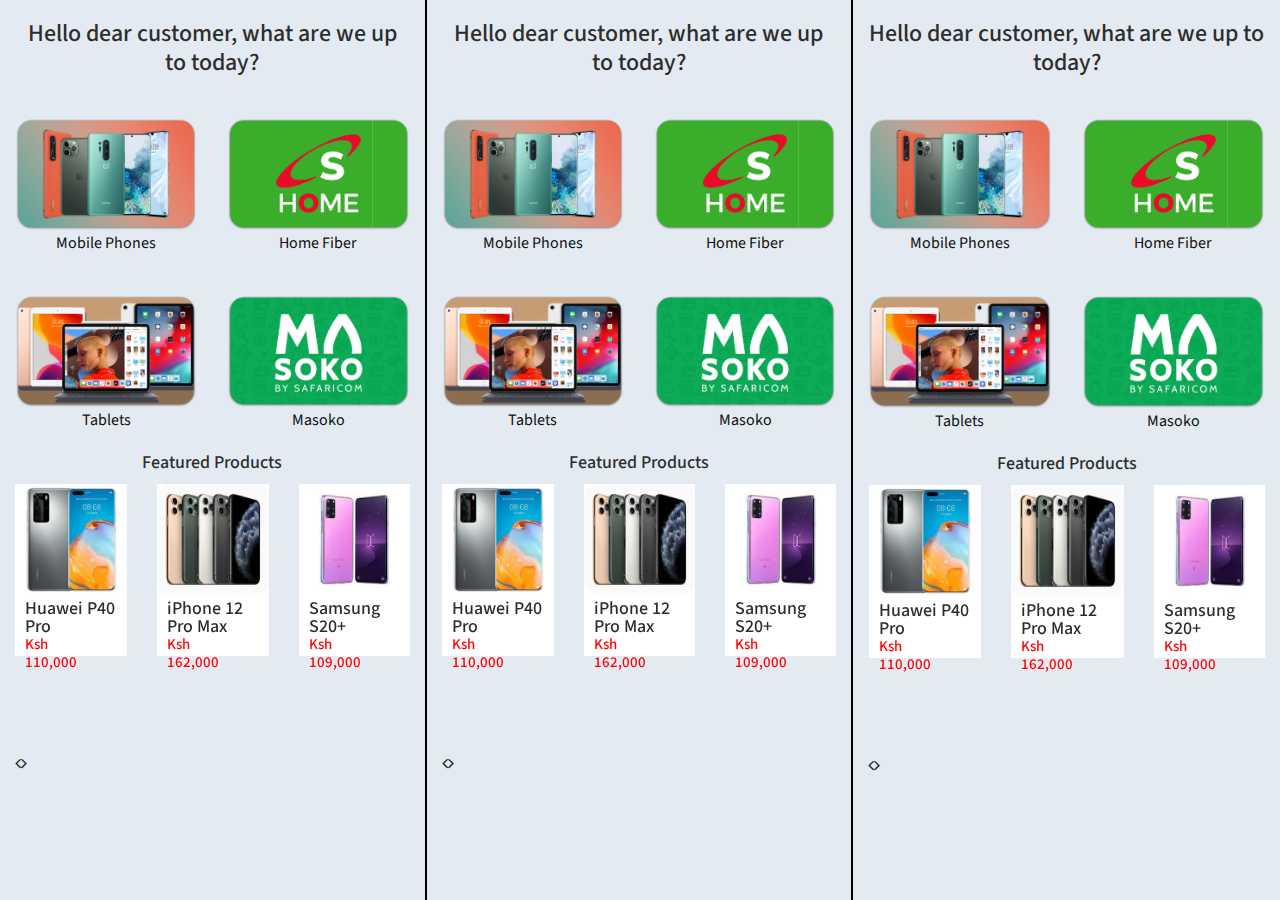
==== index.html @ 1a20cabf "first commit" ====
<!DOCTYPE html>
<!--[if lt IE 7]>		<html class="no-js lt-ie9 lt-ie8 lt-ie7" lang=""> <![endif]-->
<!--[if IE 7]>			<html class="no-js lt-ie9 lt-ie8" lang=""> <![endif]-->
<!--[if IE 8]>			<html class="no-js lt-ie9" lang=""> <![endif]-->
<!--[if gt IE 8]><!-->
<html class="no-js" lang="">
<!--<![endif]-->

<head>
    <meta charset="utf-8">
    <meta name="google" content="notranslate">
    <meta http-equiv="Content-Language" content="en">
    <meta http-equiv="X-UA-Compatible" content="IE=edge">
    <meta name="viewport" content="width=device-width, initial-scale=1">
    <title>Safaricom</title>
    <meta name="description" content="Safaricom_screens" />
    <meta name="keywords" content="" />
    <meta name="author" content="@mutisokelv" />

    <link rel="apple-touch-icon" sizes="120x120" href="assets/images/apple-touch-icon.png">
    <link rel="icon" type="image/png" sizes="32x32" href="assets/images/favicon-32x32.png">
    <link rel="icon" type="image/png" sizes="16x16" href="assets/images/favicon-16x16.png">
    <link rel="manifest" href="assets/images/site.webmanifest">
    <link rel="mask-icon" href="assets/images/safari-pinned-tab.svg" color="#5bbad5">
    <meta name="msapplication-TileColor" content="#da532c">
    <meta name="theme-color" content="#ffffff">


    <link rel="stylesheet" href="assets/css/master.css">
    <link rel="stylesheet" href="assets/css/responsive.css">
    <link rel="stylesheet" href="https://cdnjs.cloudflare.com/ajax/libs/OwlCarousel2/2.1.1/assets/owl.carousel.min.css">
    <link rel="stylesheet" href="assets/css/featured.css">

    <link rel="preconnect" href="https://fonts.gstatic.com">
    <link href="https://fonts.googleapis.com/css2?family=Source+Sans+Pro&display=swap" rel="stylesheet">

    <script src="https://ajax.googleapis.com/ajax/libs/jquery/3.5.1/jquery.min.js"></script>


    <script>
        $(document).ready(function() {
            $("#mobileh").click(function() {
                $("#1").hide();
                $("#2").show();
                // $("#3").show();

            });
            $("#masokoh").click(function() {
                $("#1").hide();
                $("#6").show();
                // $("#3").show();

            });
            $("#iphoneh").click(function() {
                $("#1").hide();
                $("#4").show();
                // $("#3").show();

            });
            $("#iphoneh2").click(function() {
                $("#1").hide();
                $("#4").show();
                // $("#3").show();

            });
            $("#samsungh").click(function() {
                $("#1").hide();
                $("#3").show();
                // $("#3").show();

            });
            $("#huaweih").click(function() {
                $("#1").hide();
                $("#5").show();
                // $("#3").show();

            });
            $("#huaweih2").click(function() {
                $("#1").hide();
                $("#5").show();
                // $("#3").show();

            });
            $("#back1").click(function() {
                $("#1").show();
                $("#2").hide();
                // $("#3").hide();
            });
            $("#back100").click(function() {
                $("#1").show();
                $("#6").hide();
                // $("#3").hide();
            });
            $("#back11").click(function() {
                $("#1").show();
                $("#2").hide();
                // $("#3").hide();
            });
            $("#back2").click(function() {
                $("#2").show();
                $("#3").hide();
                $("#1").hide();
            });
            $("#back3").click(function() {
                $("#2").show();
                $("#3").hide();
                $("#1").hide();
            });
            $("#back4").click(function() {
                $("#2").show();
                $("#3").hide();
                $("#1").hide();
            });
            $("#back22").click(function() {
                $("#2").show();
                $("#3").hide();
                $("#1").hide();
            });

            $("#samsung2").click(function() {
                $("#3").show();
                $("#2").hide();
                $("#1").hide();
                // $("#3").hide();
            });
            $("#iphone2").click(function() {
                $("#4").show();
                $("#2").hide();
                $("#1").hide();
                // $("#3").hide();
            });
            $("#huawei2").click(function() {
                $("#5").show();
                $("#2").hide();
                $("#1").hide();
                // $("#3").hide();
            });
        });
    </script>

    <script>
        $(document).ready(function() {
            $("#mobileh2").click(function() {
                $("#12").hide();
                $("#22").show();
                // $("#3").show();

            });
            $("#masokoh2").click(function() {
                $("#12").hide();
                $("#62").show();
                // $("#3").show();

            });
            $("#iphoneh2").click(function() {
                $("#12").hide();
                $("#42").show();
                // $("#3").show();

            });
            $("#iphoneh22").click(function() {
                $("#12").hide();
                $("#42").show();
                // $("#3").show();

            });
            $("#samsungh2").click(function() {
                $("#12").hide();
                $("#32").show();
                // $("#3").show();

            });
            $("#huaweih2").click(function() {
                $("#12").hide();
                $("#52").show();
                // $("#3").show();

            });
            $("#huaweih22").click(function() {
                $("#12").hide();
                $("#52").show();
                // $("#3").show();

            });
            $("#back12").click(function() {
                $("#12").show();
                $("#22").hide();
                // $("#3").hide();
            });
            $("#back1002").click(function() {
                $("#12").show();
                $("#62").hide();
                // $("#3").hide();
            });
            $("#back112").click(function() {
                $("#12").show();
                $("#22").hide();
                // $("#3").hide();
            });
            $("#back22").click(function() {
                $("#22").show();
                $("#32").hide();
                $("#12").hide();
            });
            $("#back32").click(function() {
                $("#22").show();
                $("#32").hide();
                $("#12").hide();
            });
            $("#back42").click(function() {
                $("#22").show();
                $("#32").hide();
                $("#12").hide();
            });
            $("#back222").click(function() {
                $("#22").show();
                $("#32").hide();
                $("#12").hide();
            });

            $("#samsung22").click(function() {
                $("#32").show();
                $("#22").hide();
                $("#12").hide();
                // $("#3").hide();
            });
            $("#iphone22").click(function() {
                $("#42").show();
                $("#22").hide();
                $("#12").hide();
                // $("#3").hide();
            });
            $("#huawei22").click(function() {
                $("#52").show();
                $("#22").hide();
                $("#12").hide();
                // $("#3").hide();
            });
        });
    </script>

    <script>
        $(document).ready(function() {
            $("#mobileh3").click(function() {
                $("#13").hide();
                $("#23").show();
                // $("#3").show();

            });
            $("#masokoh3").click(function() {
                $("#13").hide();
                $("#63").show();
                // $("#3").show();

            });
            $("#iphoneh3").click(function() {
                $("#13").hide();
                $("#43").show();
                // $("#3").show();

            });
            $("#iphoneh23").click(function() {
                $("#13").hide();
                $("#43").show();
                // $("#3").show();

            });
            $("#samsungh3").click(function() {
                $("#13").hide();
                $("#33").show();
                // $("#3").show();

            });
            $("#huaweih3").click(function() {
                $("#13").hide();
                $("#53").show();
                // $("#3").show();

            });
            $("#huaweih23").click(function() {
                $("#13").hide();
                $("#53").show();
                // $("#3").show();

            });
            $("#back13").click(function() {
                $("#13").show();
                $("#23").hide();
                // $("#3").hide();
            });
            $("#back1003").click(function() {
                $("#13").show();
                $("#63").hide();
                // $("#3").hide();
            });
            $("#back113").click(function() {
                $("#13").show();
                $("#23").hide();
                // $("#3").hide();
            });
            $("#back23").click(function() {
                $("#23").show();
                $("#33").hide();
                $("#13").hide();
            });
            $("#back33").click(function() {
                $("#23").show();
                $("#33").hide();
                $("#13").hide();
            });
            $("#back43").click(function() {
                $("#23").show();
                $("#33").hide();
                $("#13").hide();
            });
            $("#back223").click(function() {
                $("#23").show();
                $("#33").hide();
                $("#13").hide();
            });

            $("#samsung23").click(function() {
                $("#33").show();
                $("#23").hide();
                $("#13").hide();
                // $("#3").hide();
            });
            $("#iphone23").click(function() {
                $("#43").show();
                $("#23").hide();
                $("#13").hide();
                // $("#3").hide();
            });
            $("#huawei23").click(function() {
                $("#53").show();
                $("#23").hide();
                $("#13").hide();
                // $("#3").hide();
            });
        });
    </script>
</head>

<body>
    <!--[if lt IE 8]>
	<p class="browserupgrade">You are using an <strong>outdated</strong> browser. Please <a href="http://browsehappy.com/">upgrade your browser</a> to improve your eiterience.</p>
<![endif]-->







    <!------ Who We Are Start ------>
    <section class="first-ico-box" style="height: 100vh!important; background-color: #E3EAF1; overflow-y: hidden; ">
        <div class="container" style=" width: 100%!important;">
            <div class="row">
                <div class="col-lg-4 col-md-4" style="border-right: black 2px solid; height: 100vh;">
                    <div class="page1" id="1">
                        <h3 class="text-center" style="padding-top: 10px;">Hello dear customer, what are we up to today?</h3>
                        <div class="row">
                            <div class="col-lg-6 col-md-6">
                                <button id="mobileh">
                                    <div class="mt-30" id="mobile">
                                        <img src="assets/images/123.png" alt="">
                                        <p class="text-center">Mobile Phones
                                        </p>
                                    </div>
                                </button>
                            </div>
                            <div class="col-lg-6 col-md-6">
                                <div class="mt-30">
                                    <img src="assets/images/124.png" alt="">
                                    <p class="text-center">Home Fiber
                                    </p>
                                </div>
                            </div>
                        </div>
                        <div class="row">
                            <div class="col-lg-6 col-md-6">
                                <div class="mt-30" id="">
                                    <img src="assets/images/125.png" alt="">
                                    <p class="text-center">Tablets
                                    </p>
                                </div>
                            </div>
                            <div class="col-lg-6 col-md-6">
                                <button id="masokoh">
                                    <div class="mt-30" >
                                    <img src="assets/images/126.png" alt="">
                                    <p class="text-center">Masoko
                                    </p>
                                </div>
                                </button>
                            </div>
                        </div>
                        <h4 class="text-center">Featured Products</h4>
                        <!-- TESTIMONIALS -->
                        <div class="testimonials">
                            <div id="customers-testimonials" class="owl-carousel">

                                <!--TESTIMONIAL 1 -->
                                <button class="item" id="iphoneh">
                                    <div class="shadow-effect">
                                        <img class="img-responsive" src="assets/images/127.png" alt="">
                                        <div class="item-details">
                                            <h5>iPhone 12 Pro Max <span style="font-size: smaller;">Ksh 162,000</span></h5>

                                        </div>
                                    </div>
                                </button>
                                <!--END OF TESTIMONIAL 1 -->
                                <!--TESTIMONIAL 2 -->
                                <button class="item" id="samsungh">
                                    <div class="shadow-effect">
                                        <img class="img-responsive" src="assets/images/128.png" alt="">
                                        <div class="item-details">
                                            <h5>Samsung S20+ <span style="font-size: smaller;">Ksh 109,000</span></h5>

                                        </div>
                                    </div>
                                </button>
                                <!--END OF TESTIMONIAL 2 -->
                                <!--TESTIMONIAL 3 -->
                                <button class="item" id="huaweih">
                                    <div class="shadow-effect">
                                        <img class="img-responsive" src="assets/images/129.png" alt="">
                                        <div class="item-details">
                                            <h5>Huawei P40 Pro <span style="font-size: smaller;"> Ksh 110,000</span></h5>

                                        </div>
                                    </div>
                                </button>
                                <!--END OF TESTIMONIAL 3 -->
                                <!--TESTIMONIAL 4 -->
                                <button class="item" id="iphoneh2">
                                    <div class="shadow-effect">
                                        <img class="img-responsive" src="assets/images/127.png" alt="">
                                        <div class="item-details">
                                            <h5>iPhone 12 Pro Max <span style="font-size: smaller;">Ksh 162,000</span></h5>

                                        </div>
                                    </div>
                                </button>
                                <!--END OF TESTIMONIAL 4 -->
                                <!--TESTIMONIAL 5 -->
                                <button class="item" id="huaweih2">
                                    <div class="shadow-effect">
                                        <img class="img-responsive" src="assets/images/129.png" alt="">
                                        <div class="item-details">
                                            <h5>Huawei P40 Pro <span style="font-size: smaller;"> Ksh 110,000</span></h5>

                                        </div>
                                    </div>
                                </button>
                                <!--END OF TESTIMONIAL 5 -->
                            </div>
                        </div>
                    </div>
                    <div class="page2" id="2" style="display: none;">
                        <p class="text-center mt-30 " id="back1">
                            <a class="btn btn-white btn-circle ">Back</a>
                        </p>
                        <h3 class="text-center" style="padding-top: 10px;">Featured Phones</h3>
                        <div class="row">
                            <div class="col-lg-6 col-md-6">
                                <button class="item" id="samsung2">
                                    <div class="shadow-effect">
                                        <img class="img-responsive" src="assets/images/128.png" alt="">
                                        <div class="item-details">
                                            <h5>Samsung S20+ <br> <span style="font-size: smaller; color: #39B54A;">Ksh 109,000</span></h5>

                                        </div>
                                    </div>
                                </button>
                            </div>
                            <div class="col-lg-6 col-md-6">
                                <button class="item" id="iphone2">
                                    <div class="shadow-effect">
                                        <img class="img-responsive" src="assets/images/127.png" alt="">
                                        <div class="item-details">
                                            <h5>iPhone 12 Pro Max <br> <span style="font-size: smaller; color: #39B54A;">Ksh 162,000</span></h5>

                                        </div>
                                    </div>
                                </button>
                            </div>
                        </div>
                        <div class="row">
                            <br>
                            <div class="col-lg-6 col-md-6">
                                <button class="item" id="huawei2">
                                    <div class="shadow-effect">
                                        <img class="img-responsive" src="assets/images/129.png" alt="">
                                        <div class="item-details">
                                            <h5>Huawei P40 Pro <br> <span style="font-size: smaller; color: #39B54A;"> Ksh 110,000</span></h5>
                                        </div>
                                    </div>
                                </button>
                            </div>
                        </div>

                        <p class="text-center mt-30 " id="back11">
                            <a class="btn btn-white btn-circle ">Back</a>
                        </p>

                    </div>
                    <div class="page3" id="3" style="display: none;">
                        <p class="text-center mt-30 " id="back2">
                            <a class="btn btn-white btn-circle ">Back</a>
                        </p>
                        <iframe src="https://www.masoko.com/samsung-galaxy-note-20-ultra-6-9-8gbram-256g-rom" width="100%" height="1000"></iframe>


                        <p class="text-center mt-30 " id="back22">
                            <a class="btn btn-white btn-circle ">Back</a>
                        </p>

                    </div>
                    <div class="page4" id="4" style="display: none;">
                        <p class="text-center mt-30 " id="back3">
                            <a class="btn btn-white btn-circle ">Back</a>
                        </p>
                        <iframe src="https://www.masoko.com/iphone-11-pro-max-64gb-ram-4gb-rom-gold" width="100%" height="1000"></iframe>


                        <p class="text-center mt-30 " id="back22">
                            <a class="btn btn-white btn-circle ">Back</a>
                        </p>

                    </div>
                    <div class="page5" id="5" style="display: none;">
                        <p class="text-center mt-30 " id="back4">
                            <a class="btn btn-white btn-circle ">Back</a>
                        </p>
                        <iframe src="https://www.masoko.com/huawei-y9s" width="100%" height="1000"></iframe>


                        <p class="text-center mt-30 " id="back22">
                            <a class="btn btn-white btn-circle ">Back</a>
                        </p>

                    </div>
                    <div class="page6" id="6" style="display: none;">
                        <p class="text-center mt-30 " id="back100">
                            <a class="btn btn-white btn-circle ">Back</a>
                        </p>
                        <iframe src="https://www.masoko.com/" width="100%" height="1000"></iframe>


                        <p class="text-center mt-30 " id="back22">
                            <a class="btn btn-white btn-circle ">Back</a>
                        </p>

                    </div>
                </div>


                <div class="col-lg-4 col-md-4" style="border-right: black 2px solid; height: 100vh;">
                    <div class="page1" id="12">
                        <h3 class="text-center" style="padding-top: 10px;">Hello dear customer, what are we up to today?</h3>
                        <div class="row">
                            <div class="col-lg-6 col-md-6">
                                <button id="mobileh2">
                                    <div class="mt-30" id="mobile">
                                        <img src="assets/images/123.png" alt="">
                                        <p class="text-center">Mobile Phones
                                        </p>
                                    </div>
                                </button>

                            </div>
                            <div class="col-lg-6 col-md-6">
                                <div class="mt-30">
                                    <img src="assets/images/124.png" alt="">
                                    <p class="text-center">Home Fiber
                                    </p>
                                </div>
                            </div>
                        </div>
                        <div class="row">
                            <div class="col-lg-6 col-md-6">
                                <div class="mt-30" id="">
                                    <img src="assets/images/125.png" alt="">
                                    <p class="text-center">Tablets
                                    </p>
                                </div>
                            </div>
                            <div class="col-lg-6 col-md-6">
                                <button id="masokoh2">
                                    <div class="mt-30" >
                                    <img src="assets/images/126.png" alt="">
                                    <p class="text-center">Masoko
                                    </p>
                                </div>
                                </button>
                            </div>
                        </div>
                        <h4 class="text-center">Featured Products</h4>
                        <div class="testimonials">
                            <!-- <span>hi</span> -->

                            <div id="customers-testimonials1" class=" owl-carousel">
                                <!-- <span>hi</span> -->
                                <button class="item" id="iphoneh22">
                                    <div class="shadow-effect">
                                        <img class="img-responsive" src="assets/images/127.png" alt="">
                                        <div class="item-details">
                                            <h5>iPhone 12 Pro Max <span style="font-size: smaller;">Ksh 162,000</span></h5>

                                        </div>
                                    </div>
                                </button>
                                <!--END OF TESTIMONIAL 1 -->
                                <!--TESTIMONIAL 2 -->
                                <button class="item" id="samsungh22">
                                    <div class="shadow-effect">
                                        <img class="img-responsive" src="assets/images/128.png" alt="">
                                        <div class="item-details">
                                            <h5>Samsung S20+ <span style="font-size: smaller;">Ksh 109,000</span></h5>

                                        </div>
                                    </div>
                                </button>
                                <!--END OF TESTIMONIAL 2 -->
                                <!--TESTIMONIAL 3 -->
                                <button class="item" id="huaweih22">
                                    <div class="shadow-effect">
                                        <img class="img-responsive" src="assets/images/129.png" alt="">
                                        <div class="item-details">
                                            <h5>Huawei P40 Pro <span style="font-size: smaller;"> Ksh 110,000</span></h5>

                                        </div>
                                    </div>
                                </button>
                                <!--END OF TESTIMONIAL 3 -->
                                <!--TESTIMONIAL 4 -->
                                <button class="item" id="iphoneh22">
                                    <div class="shadow-effect">
                                        <img class="img-responsive" src="assets/images/127.png" alt="">
                                        <div class="item-details">
                                            <h5>iPhone 12 Pro Max <span style="font-size: smaller;">Ksh 162,000</span></h5>

                                        </div>
                                    </div>
                                </button>
                                <!--END OF TESTIMONIAL 4 -->
                                <!--TESTIMONIAL 5 -->
                                <button class="item" id="huaweih22">
                                    <div class="shadow-effect">
                                        <img class="img-responsive" src="assets/images/129.png" alt="">
                                        <div class="item-details">
                                            <h5>Huawei P40 Pro <span style="font-size: smaller;"> Ksh 110,000</span></h5>

                                        </div>
                                    </div>
                                </button>
                                <!--END OF TESTIMONIAL 5 -->
                            </div>
                        </div>
                    </div>
                    <div class="page2" id="22" style="display: none;">
                        <p class="text-center mt-30 " id="back12">
                            <a class="btn btn-white btn-circle ">Back</a>
                        </p>
                        <h3 class="text-center" style="padding-top: 10px;">Featured Phones</h3>
                        <div class="row">
                            <div class="col-lg-6 col-md-6">
                                <button class="item" id="samsung22">
                                    <div class="shadow-effect">
                                        <img class="img-responsive" src="assets/images/128.png" alt="">
                                        <div class="item-details">
                                            <h5>Samsung S20+ <br> <span style="font-size: smaller; color: #39B54A;">Ksh 109,000</span></h5>

                                        </div>
                                    </div>
                                </button>
                            </div>
                            <div class="col-lg-6 col-md-6">
                                <button class="item" id="iphone22">
                                    <div class="shadow-effect">
                                        <img class="img-responsive" src="assets/images/127.png" alt="">
                                        <div class="item-details">
                                            <h5>iPhone 12 Pro Max <br> <span style="font-size: smaller; color: #39B54A;">Ksh 162,000</span></h5>

                                        </div>
                                    </div>
                                </button>
                            </div>
                        </div>
                        <div class="row">
                            <br>
                            <div class="col-lg-6 col-md-6">
                                <button class="item" id="huawei22">
                                    <div class="shadow-effect">
                                        <img class="img-responsive" src="assets/images/129.png" alt="">
                                        <div class="item-details">
                                            <h5>Huawei P40 Pro <br> <span style="font-size: smaller; color: #39B54A;"> Ksh 110,000</span></h5>
                                        </div>
                                    </div>
                                </button>
                            </div>
                        </div>

                        <p class="text-center mt-30 " id="back112">
                            <a class="btn btn-white btn-circle ">Back</a>
                        </p>

                    </div>
                    <div class="page3" id="32" style="display: none;">
                        <p class="text-center mt-30 " id="back22">
                            <a class="btn btn-white btn-circle ">Back</a>
                        </p>
                        <iframe src="https://www.masoko.com/samsung-galaxy-note-20-ultra-6-9-8gbram-256g-rom" width="100%" height="1000"></iframe>


                        <p class="text-center mt-30 " id="back222">
                            <a class="btn btn-white btn-circle ">Back</a>
                        </p>

                    </div>
                    <div class="page4" id="42" style="display: none;">
                        <p class="text-center mt-30 " id="back32">
                            <a class="btn btn-white btn-circle ">Back</a>
                        </p>
                        <iframe src="https://www.masoko.com/iphone-11-pro-max-64gb-ram-4gb-rom-gold" width="100%" height="1000"></iframe>


                        <p class="text-center mt-30 " id="back222">
                            <a class="btn btn-white btn-circle ">Back</a>
                        </p>

                    </div>
                    <div class="page5" id="52" style="display: none;">
                        <p class="text-center mt-30 " id="back42">
                            <a class="btn btn-white btn-circle ">Back</a>
                        </p>
                        <iframe src="https://www.masoko.com/huawei-y9s" width="100%" height="1000"></iframe>


                        <p class="text-center mt-30 " id="back222">
                            <a class="btn btn-white btn-circle ">Back</a>
                        </p>

                    </div>
                    <div class="page6" id="62" style="display: none;">
                        <p class="text-center mt-30 " id="back1002">
                            <a class="btn btn-white btn-circle ">Back</a>
                        </p>
                        <iframe src="https://www.masoko.com/" width="100%" height="1000"></iframe>


                        <p class="text-center mt-30 " id="back222">
                            <a class="btn btn-white btn-circle ">Back</a>
                        </p>

                    </div>
                </div>
                <div class="col-lg-4 col-md-4" style=" height: 100vh;">
                    <div class="page1" id="13">
                        <h3 class="text-center" style="padding-top: 10px;">Hello dear customer, what are we up to today?</h3>
                        <div class="row">
                            <div class="col-lg-6 col-md-6">
                                <button id="mobileh3">
                                    <div class="mt-30" id="mobile">
                                        <img src="assets/images/123.png" alt="">
                                        <p class="text-center">Mobile Phones
                                        </p>
                                    </div>
                                </button>

                            </div>
                            <div class="col-lg-6 col-md-6">
                                <div class="mt-30">
                                    <img src="assets/images/124.png" alt="">
                                    <p class="text-center">Home Fiber
                                    </p>
                                </div>
                            </div>
                        </div>
                        <div class="row">
                            <div class="col-lg-6 col-md-6">
                                <div class="mt-30" id="">
                                    <img src="assets/images/125.png" alt="">
                                    <p class="text-center">Tablets
                                    </p>
                                </div>
                            </div>
                            <div class="col-lg-6 col-md-6">
                                <button id="masokoh3">
                                    <div class="mt-30" >
                                    <img src="assets/images/126.png" alt="">
                                    <p class="text-center">Masoko
                                    </p>
                                </div>
                                </button>
                            </div>
                        </div>
                        <h4 class="text-center">Featured Products</h4>
                        <!-- TESTIMONIALS -->
                        <div class="testimonials">
                            <div id="customers-testimonials2" class="owl-carousel">

                                <!--TESTIMONIAL 1 -->
                                <button class="item" id="iphoneh3">
                                    <div class="shadow-effect">
                                        <img class="img-responsive" src="assets/images/127.png" alt="">
                                        <div class="item-details">
                                            <h5>iPhone 12 Pro Max <span style="font-size: smaller;">Ksh 162,000</span></h5>

                                        </div>
                                    </div>
                                </button>
                                <!--END OF TESTIMONIAL 1 -->
                                <!--TESTIMONIAL 2 -->
                                <button class="item" id="samsungh3">
                                    <div class="shadow-effect">
                                        <img class="img-responsive" src="assets/images/128.png" alt="">
                                        <div class="item-details">
                                            <h5>Samsung S20+ <span style="font-size: smaller;">Ksh 109,000</span></h5>

                                        </div>
                                    </div>
                                </button>
                                <!--END OF TESTIMONIAL 2 -->
                                <!--TESTIMONIAL 3 -->
                                <button class="item" id="huaweih3">
                                    <div class="shadow-effect">
                                        <img class="img-responsive" src="assets/images/129.png" alt="">
                                        <div class="item-details">
                                            <h5>Huawei P40 Pro <span style="font-size: smaller;"> Ksh 110,000</span></h5>

                                        </div>
                                    </div>
                                </button>
                                <!--END OF TESTIMONIAL 3 -->
                                <!--TESTIMONIAL 4 -->
                                <button class="item" id="iphoneh23">
                                    <div class="shadow-effect">
                                        <img class="img-responsive" src="assets/images/127.png" alt="">
                                        <div class="item-details">
                                            <h5>iPhone 12 Pro Max <span style="font-size: smaller;">Ksh 162,000</span></h5>

                                        </div>
                                    </div>
                                </button>
                                <!--END OF TESTIMONIAL 4 -->
                                <!--TESTIMONIAL 5 -->
                                <button class="item" id="huaweih23">
                                    <div class="shadow-effect">
                                        <img class="img-responsive" src="assets/images/129.png" alt="">
                                        <div class="item-details">
                                            <h5>Huawei P40 Pro <span style="font-size: smaller;"> Ksh 110,000</span></h5>

                                        </div>
                                    </div>
                                </button>
                                <!--END OF TESTIMONIAL 5 -->
                            </div>
                        </div>
                    </div>
                    <div class="page2" id="23" style="display: none;">
                        <p class="text-center mt-30 " id="back13">
                            <a class="btn btn-white btn-circle ">Back</a>
                        </p>
                        <h3 class="text-center" style="padding-top: 10px;">Featured Phones</h3>
                        <div class="row">
                            <div class="col-lg-6 col-md-6">
                                <button class="item" id="samsung23">
                                    <div class="shadow-effect">
                                        <img class="img-responsive" src="assets/images/128.png" alt="">
                                        <div class="item-details">
                                            <h5>Samsung S20+ <br> <span style="font-size: smaller; color: #39B54A;">Ksh 109,000</span></h5>

                                        </div>
                                    </div>
                                </button>
                            </div>
                            <div class="col-lg-6 col-md-6">
                                <button class="item" id="iphone23">
                                    <div class="shadow-effect">
                                        <img class="img-responsive" src="assets/images/127.png" alt="">
                                        <div class="item-details">
                                            <h5>iPhone 12 Pro Max <br> <span style="font-size: smaller; color: #39B54A;">Ksh 162,000</span></h5>

                                        </div>
                                    </div>
                                </button>
                            </div>
                        </div>
                        <div class="row">
                            <br>
                            <div class="col-lg-6 col-md-6">
                                <button class="item" id="huawei23">
                                    <div class="shadow-effect">
                                        <img class="img-responsive" src="assets/images/129.png" alt="">
                                        <div class="item-details">
                                            <h5>Huawei P40 Pro <br> <span style="font-size: smaller; color: #39B54A;"> Ksh 110,000</span></h5>
                                        </div>
                                    </div>
                                </button>
                            </div>
                        </div>

                        <p class="text-center mt-30 " id="back113">
                            <a class="btn btn-white btn-circle ">Back</a>
                        </p>

                    </div>
                    <div class="page3" id="33" style="display: none;">
                        <p class="text-center mt-30 " id="back23">
                            <a class="btn btn-white btn-circle ">Back</a>
                        </p>
                        <iframe src="https://www.masoko.com/samsung-galaxy-note-20-ultra-6-9-8gbram-256g-rom" width="100%" height="1000"></iframe>


                        <p class="text-center mt-30 " id="back223">
                            <a class="btn btn-white btn-circle ">Back</a>
                        </p>

                    </div>
                    <div class="page4" id="43" style="display: none;">
                        <p class="text-center mt-30 " id="back33">
                            <a class="btn btn-white btn-circle ">Back</a>
                        </p>
                        <iframe src="https://www.masoko.com/iphone-11-pro-max-64gb-ram-4gb-rom-gold" width="100%" height="1000"></iframe>


                        <p class="text-center mt-30 " id="back223">
                            <a class="btn btn-white btn-circle ">Back</a>
                        </p>

                    </div>
                    <div class="page5" id="53" style="display: none;">
                        <p class="text-center mt-30 " id="back43">
                            <a class="btn btn-white btn-circle ">Back</a>
                        </p>
                        <iframe src="https://www.masoko.com/huawei-y9s" width="100%" height="1000"></iframe>


                        <p class="text-center mt-30 " id="back223">
                            <a class="btn btn-white btn-circle ">Back</a>
                        </p>

                    </div>
                    <div class="page6" id="63" style="display: none;">
                        <p class="text-center mt-30 " id="back1003">
                            <a class="btn btn-white btn-circle ">Back</a>
                        </p>
                        <iframe src="https://www.masoko.com/" width="100%" height="1000"></iframe>


                        <p class="text-center mt-30 " id="back223">
                            <a class="btn btn-white btn-circle ">Back</a>
                        </p>

                    </div>
                </div>
            </div>
        </div>
    </section>



    <!------ Javascript Plugins ------>
    <script src="assets/js/jquery.min.js "></script>
    <script src="assets/js/validator.js "></script>
    <script src="assets/js/plugins.js "></script>
    <script src="assets/js/master.js "></script>
    <script src="assets/js/bootsnav.js "></script>
    <script src="https://cdnjs.cloudflare.com/ajax/libs/OwlCarousel2/2.1.1/owl.carousel.min.js"></script>


    <!------ Javascript Plugins End ------>
</body>


</html>
---- assets/css/master.css ----
/*
====================================
[ CSS TABLE CONTENT ]
------------------------------------
    1.0 - General
    2.0 - Typography
    3.0 - Global Style
    4.0 - Navigation
    5.0 - Search Box
    6.0 - Page Title Section
    7.0 - Slider Section
    8.0 - Creative Section
    9.0 - Recent Project Section
    9.1 - Overlay and hover effect
    10.0 - Magnific Popup CSS
    11.0 - Feature Section
    12.0 - About Section
    13.0 - Counter Section
    14.0 - Team Section
    15.0 - Video Section
    16.0 - Service Section
    17.0 - Process Section
    18.0 - Portfolio Section
    19.0 - Portfolio Single Page
    20.0 - Partner Section
    21.0 - Case study section
    22.0 - Map Section
    23.0 - Contact Section
    24.0 - Footer Section
    25.0 - Preloader
    26.0 - Homepage Two
    27.0 - Homepage Three
    28.0 - About us Page
    29.0 - About us page two
    30.0 - Blog Page
    31.0 - Blog Page Version Two
    32.0 - Full Width Section
    33.0 - Call to action section
    34.0 - Client Testimonial Style
    35.0 - Parallax Homepage
    36.0 - Contact Page
    37.0 - 404 page
    38.0 - Flex slider customization
	39.0 - Owl slider customization
-------------------------------------
[ END CSS TABLE CONTENT ]
=====================================
*/


/* =============================================
            	Theme Reset Style
============================================= */

@import url("bootstrap.min.css");
@import url("font-awesome.min.css");
@import url("custom-icons.min.css");
@import url("transitions.css");
@import url("flexslider.css");
@import url("bootsnav.css");
@import url("owl.carousel.css");
@import url("animate.css");
* {
    margin: 0px;
    padding: 0px;
}

html,
body {
    position: relative;
    height: 100%;
}

body {
    color: rgb(26, 26, 26);
    background: #f1f1f1;
    font-size: 17px;
    font-family: 'Source Sans Pro', sans-serif!important;
}

.mdi {
    font-style: normal !important;
    font-weight: normal !important;
    font-variant: normal !important;
    text-transform: none !important;
    speak: none;
    line-height: 1;
    -webkit-font-smoothing: antialiased;
    -moz-osx-font-smoothing: grayscale;
}

h1,
h2,
h3,
h4,
h5,
h6 {
    color: #2d2d2d;
    margin: 10px 0;
    font-style: normal;
    font-family: 'Source Sans Pro', sans-serif!important;
}

h1,
h2,
h3,
h4,
h5,
h6,
.h1,
.h2,
.h3,
.h4,
.h5,
.h6 {
    line-height: 1.2;
}

h1 {
    font-size: 48px;
}

h2 {
    font-size: 36px;
}

h3 {
    font-size: 24px;
}

h4 {
    font-size: 18px;
}

h5 {
    font-size: 16px;
}

h6 {
    font-size: 12px;
}

h1 a,
h2 a,
h3 a,
h4 a,
h5 a,
h6 a {
    color: #fff;
}

p a {}

p a:hover {
    color: #1a237e;
}

p {
    letter-spacing: normal;
    line-height: 24px;
    color: rgb(15, 15, 15);
    font-weight: 400;
    font-size: 16px;
}

a {
    text-decoration: none;
}

a:hover,
a:focus,
a:active {
    outline: none;
    text-decoration: none;
}

ul {
    list-style: disc;
}

li>ul,
li>ol {
    padding: 0;
    margin-left: 15px;
}

figure {
    margin-bottom: 6px;
    position: relative;
}

img {
    height: auto;
    max-width: 100%;
}

.mark,
mark {
    background-color: #1ec0ff;
    color: #fff;
}

pre {
    margin: 0 20px;
    padding: 10px;
    border: 1px solid #e2e2e2;
    background: #f1f1f1;
    border-radius: 0;
}

blockquote {
    border-left: 5px solid #1ec0ff;
    background: #fff;
}

.blockquote-reverse,
blockquote.pull-right {
    border-right: 5px solid #1ec0ff;
    background: #fff;
}

.outline-alert {
    background-color: transparent!important;
}

strong {
    color: #414141;
}

hr {
    border-top: 1px solid #eaeaea;
}

textarea:focus,
input[type="text"]:focus,
input[type="password"]:focus,
input[type="datetime"]:focus,
input[type="datetime-local"]:focus,
input[type="date"]:focus,
input[type="month"]:focus,
input[type="time"]:focus,
input[type="week"]:focus,
input[type="number"]:focus,
input[type="email"]:focus,
input[type="url"]:focus,
input[type="search"]:focus,
input[type="tel"]:focus,
input[type="color"]:focus,
.uneditable-input:focus {
    border-color: none;
    box-shadow: none;
    outline: 0 none;
}

section {
    position: relative;
    z-index: 10;
    /* background: #f1f1f1; */
}

.section-heading {
    text-align: center;
    margin: auto;
    float: none;
    padding-bottom: 20px;
}


/*=============================================
              		Header
=============================================*/

.logo img {
    /* min-height: 90px; */
    max-width: 100px;
}

.navbar-brand {
    padding: 0px 14px;
}

.navbar-scrollspy .logo img {
    text-align: center;
    margin: 0 auto;
}

nav.bootsnav.navbar-sidebar ul.nav {
    margin: 0 0 30px 0;
}


/*=============================================
			Sliders and Hero Section
=============================================*/

.hero-text {
    display: table-cell;
    vertical-align: middle;
    position: relative;
    width: 100%;
    z-index: 10;
    color: #fff;
}

.hero-text h3,
.hero-text h1 {
    color: #1ec0ff;
}

.hero-text h3 {
    font-size: 30px;
}

.hero-text h1 {
    font-size: 100px;
}

.hero-text h2 {
    font-size: 65px;
}

.dark-bg {
    background-color: #1b1d1c;
}

.white-bg {
    background-color: #fff;
}

.blue-bg {
    background-color: #1ec0ff;
}

.red-bg {
    background: #d9534f;
}

.grey-bg {
    background: #eee;
}

.yellow-bg {
    background: #fdc23e;
}

.parallax-bg {
    background: url(../images/background/parallax-bg.jpg) center 0 no-repeat;
    background-size: cover;
    height: 800px;
}

.fixed-bg {
    background-attachment: fixed!important;
}

.overlay-bg {
    background: rgba(0, 0, 0, 0.6);
    width: 100%;
    height: 100%;
    position: absolute;
    z-index: -1;
    top: 0;
    left: 0;
}

.hero-text-wrap.overlay-bg {
    background: rgba(0, 0, 0, 0.45);
    width: 100%;
    height: 101vh;
    position: absolute;
    z-index: 1;
}

.hero-text-wrap.blue-overlay-bg {
    background: rgba(30, 192, 255, 0.82);
    width: 100%;
    height: 101vh;
    position: absolute;
    z-index: 1;
}

.overlay-bg-dark {
    background: rgba(0, 0, 0, 0.92);
    width: 100%;
    height: 100%;
    position: absolute;
    z-index: -1;
    top: 0;
    left: 0;
}

.overlay-bg-light {
    background: rgba(255, 255, 255, 0.3);
    width: 100%;
    height: 100%;
    position: absolute;
    z-index: 1;
}

.parallax-overlay {
    background: rgba(0, 0, 0, 0.6);
    width: 100%;
    height: 100%;
    position: absolute;
    z-index: -1;
    top: 0;
    left: 0;
}

.parallax-bg-2 {
    background: url(../images/f1.jpg) center 0 no-repeat;
    background-size: cover;
    background-attachment: fixed;
}

.parallax-bg-3 {
    background: url(../images/6.jpg) center 0 no-repeat;
    background-size: cover;
    background-attachment: fixed;
}

.parallax-bg-4 {
    background: url(../images/background/parallax-bg-4.jpg) center 0 no-repeat;
    background-size: cover;
}

.parallax-bg-6 {
    background: url(../images/background/parallax-bg-6.jpg) center 0 no-repeat;
    background-size: cover;
}

.parallax-bg-7 {
    background: url(../images/background/parallax-bg-7.jpg) center 0 no-repeat;
    background-size: cover;
}

.parallax-bg-9 {
    background: url(../images/background/parallax-bg-9.jpg) center 0 no-repeat;
    background-size: cover;
}

.parallax-bg-10 {
    background: url(../images/background/parallax-bg-10.jpg) center 0 no-repeat;
    background-size: cover;
}

.parallax-bg-12 {
    background: url(../images/background/parallax-bg-12.jpg) center 0 no-repeat;
    background-size: cover;
}

.parallax-bg-13 {
    background: url(../images/background/parallax-bg-14.jpg) center 0 no-repeat;
    background-size: cover;
}

.parallax-bg-14 {
    background: url(../images/background/parallax-bg-15.jpg) center 0 no-repeat;
    background-size: cover;
}

.parallax-bg-15 {
    background: url(../images/background/parallax-bg-16.jpg) center 0 no-repeat;
    background-size: cover;
}

.parallax-bg-16 {
    background: url(../images/background/parallax-bg-17.jpg) center 0 no-repeat;
    background-size: cover;
}

.box-shadow {
    box-shadow: 0 10px 30px 5px rgba(17, 21, 23, .1);
}

.box-shadow-hover {}

.box-shadow-hover:hover {
    box-shadow: 0 10px 30px 5px rgba(17, 21, 23, .1);
}

.member-socialicons {
    overflow: hidden;
    list-style: none;
    text-align: center;
    line-height: 20px;
}

.member-socialicons li {
    float: left;
    padding: 0 10px;
    line-height: inherit;
    list-style-type: none;
}

.member-socialicons li a {
    color: #fff;
    display: block;
}

.member-socialicons li a:hover {
    color: #ff4552;
}

.member-socialicons li a i {
    display: block;
    font-size: 13px;
    text-align: center;
}

.row.no-gutters {
    margin-right: 0;
    margin-left: 0;
}

.no-bottom-padding {
    padding-bottom: 0;
}

.no-gutters>[class^="col-"],
.no-gutters>[class*="col-"],
.row.no-gutters>[class^="col-"],
.row.no-gutters>[class*="col-"] {
    padding-right: 0;
    padding-left: 0;
}

.no-top-padding {
    padding-top: 0;
}


/*=============================================
                Widgets
=============================================*/

::-webkit-input-placeholder {
    color: #1b1d1c;
}

::-moz-placeholder {
    color: #1b1d1c;
}

:-ms-input-placeholder {
    color: #1b1d1c;
}

:-moz-placeholder {
    color: #1b1d1c;
}

.relative {
    position: relative;
}

.absolute {
    position: absolute;
}

.upper-case {
    text-transform: uppercase;
}

.lower-case {
    text-transform: lowercase;
}

.capitalize {
    text-transform: capitalize;
}

.font-200 {
    font-weight: 200;
}

.font-300 {
    font-weight: 300;
}

.font-400 {
    font-weight: 400;
}

.font-700 {
    font-weight: 700;
}

.font-900 {
    font-weight: 900;
}

.font-12px {
    font-size: 12px;
}

.font-14px {
    font-size: 14px;
}

.font-16px {
    font-size: 16px;
}

.font-18px {
    font-size: 18px;
}

.font-20px {
    font-size: 20px;
}

.font-26px {
    font-size: 26px;
}

.font-30px {
    font-size: 30px;
}

.font-35px {
    font-size: 35px;
}

.font-40px {
    font-size: 40px;
}

.font-50px {
    font-size: 50px;
}

.font-80px {
    font-size: 80px;
}

.font-100px {
    font-size: 100px;
}

.font-120px {
    font-size: 120px;
}

.font-130px {
    font-size: 130px;
}

.font-italic {
    font-style: italic;
}

.font-light {
    font-weight: 400;
}

.font-bold {
    font-weight: bold;
}

a:hover,
a:focus {
    color: #1a237e;
}

.blue-color {
    color: #1ec0ff!important;
}

.secondary-color {
    color: #1a237e;
}

.white-color {
    color: #fff !important;
}

.white-color p,
.white-color h1,
.white-color h2,
.white-color h3,
.white-color h4,
.white-color h5,
.white-color h6 {
    color: #fff!important;
}

.dark-color {
    color: #2d2d2d !important;
}

.dark-color p,
.dark-color h1,
.dark-color h2,
.dark-color h3,
.dark-color h4,
.dark-color h5,
.dark-color h6 {
    color: #2d2d2d!important;
}

.green {
    color: #5cb85c!important;
}

.red-color {
    color: #d9534f!important;
}

.yellow-color {
    color: #fdc23e!important;
}

.grey {
    color: #888!important;
}

.brown-color {
    color: #D09E88!important;
}

.line-height-24 {
    line-height: 24px !important;
}

.line-height-22 {
    line-height: 22px !important;
}

.line-height-26 {
    line-height: 26px !important;
}

.line-height-30 {
    line-height: 30px !important;
}

.line-height-35 {
    line-height: 35px !important;
}

.line-height-40 {
    line-height: 40px !important;
}

.line-height-45 {
    line-height: 45px !important;
}

.line-height-50 {
    line-height: 50px !important;
}

.letter-spacing-0 {
    letter-spacing: 0px;
}

.letter-spacing-5 {
    letter-spacing: 5px;
}

.letter-spacing-10 {
    letter-spacing: 10px;
}

.letter-spacing-15 {
    letter-spacing: 15px
}

.letter-spacing-20 {
    letter-spacing: 20px;
}

.letter-spacing-25 {
    letter-spacing: 25px;
}

.mt-minus-10 {
    margin-top: -10px;
}

.mt-minus-20 {
    margin-top: -20px;
}

.mt-minus-30 {
    margin-top: -30px;
}

.mt-minus-40 {
    margin-top: -40px;
}

.mt-minus-50 {
    margin-top: -50px;
}

.mt-0 {
    margin-top: 0px!important;
}

.mt-10 {
    margin-top: 10px;
}

.mt-20 {
    margin-top: 20px;
}

.mt-30 {
    margin-top: 30px;
}

.mt-40 {
    margin-top: 40px;
}

.mt-50 {
    margin-top: 50px;
}

.mt-60 {
    margin-top: 60px;
}

.mt-70 {
    margin-top: 70px;
}

.mt-80 {
    margin-top: 80px;
}

.mt-90 {
    margin-top: 90px;
}

.mt-100 {
    margin-top: 100px !important;
}

.mt-110 {
    margin-top: 110px;
}

.mt-120 {
    margin-top: 120px;
}

.mt-130 {
    margin-top: 130px;
}

.mt-135 {
    margin-top: 135px;
}

.mt-140 {
    margin-top: 140px;
}

.mt-150 {
    margin-top: 150px!important;
}

.ml-10 {
    margin-left: 10px;
}

.ml-15 {
    margin-left: 15px;
}

.ml-20 {
    margin-left: 20px;
}

.ml-30 {
    margin-left: 30px;
}

.ml-40 {
    margin-left: 40px;
}

.ml-50 {
    margin-left: 50px;
}

.ml-60 {
    margin-left: 60px;
}

.ml-70 {
    margin-left: 70px;
}

.ml-80 {
    margin-left: 80px;
}

.mb-0 {
    margin-bottom: 0px!important;
}

.mb-5 {
    margin-bottom: 5px;
}

.mb-10 {
    margin-bottom: 10px;
}

.mb-20 {
    margin-bottom: 20px;
}

.mb-30 {
    margin-bottom: 30px;
}

.mb-40 {
    margin-bottom: 40px;
}

.mb-50 {
    margin-bottom: 50px;
}

.mb-60 {
    margin-bottom: 60px;
}

.mb-70 {
    margin-bottom: 70px;
}

.mb-80 {
    margin-bottom: 80px;
}

.mb-90 {
    margin-bottom: 90px;
}

.mb-100 {
    margin-bottom: 100px;
}

.mb-110 {
    margin-bottom: 110px;
}

.mb-120 {
    margin-bottom: 120px;
}

.pt-0 {
    padding-top: 0!important;
}

.pt-10 {
    padding-top: 10px;
}

.pt-20 {
    padding-top: 20px;
}

.pt-30 {
    padding-top: 30px;
}

.pt-40 {
    padding-top: 40px;
}

.pt-50 {
    padding-top: 50px;
}

.pt-60 {
    padding-top: 60px;
}

.pt-70 {
    padding-top: 70px;
}

.pt-80 {
    padding-top: 80px;
}

.pt-90 {
    padding-top: 90px;
}

.pt-100 {
    padding-top: 100px;
}

.pt-110 {
    padding-top: 110px;
}

.pt-120 {
    padding-top: 120px;
}

.pt-130 {
    padding-top: 130px;
}

.pt-140 {
    padding-top: 140px;
}

.pt-150 {
    padding-top: 150px;
}

.pb-0 {
    padding-bottom: 0;
}

.pb-10 {
    padding-bottom: 10px;
}

.pb-20 {
    padding-bottom: 20px;
}

.pb-30 {
    padding-bottom: 30px;
}

.pb-40 {
    padding-bottom: 40px;
}

.pb-50 {
    padding-bottom: 50px;
}

.pb-60 {
    padding-bottom: 60px;
}

.pb-70 {
    padding-bottom: 70px;
}

.pb-80 {
    padding-bottom: 80px!important;
}

.pb-90 {
    padding-bottom: 90px;
}

.pb-100 {
    padding-bottom: 100px;
}

.pb-110 {
    padding-bottom: 110px;
}

.pb-120 {
    padding-bottom: 120px;
}

.pb-140 {
    padding-bottom: 140px;
}

.pl-0 {
    padding-left: 0;
}

.pl-10 {
    padding-left: 10px;
}

.pl-20 {
    padding-left: 20px;
}

.pl-30 {
    padding-left: 30px;
}

.pl-40 {
    padding-left: 40px;
}

.pl-50 {
    padding-left: 50px;
}

.pl-60 {
    padding-left: 60px;
}

.pl-70 {
    padding-left: 70px;
}

.pl-80 {
    padding-left: 80px!important;
}

.pl-90 {
    padding-left: 90px;
}

.pl-100 {
    padding-left: 100px;
}

.pl-110 {
    padding-left: 110px;
}

.pl-120 {
    padding-left: 120px;
}

.pr-0 {
    padding-right: 0;
}

.pr-10 {
    padding-right: 10px;
}

.pr-20 {
    padding-right: 20px;
}

.pr-30 {
    padding-right: 30px;
}

.pr-40 {
    padding-right: 40px;
}

.pr-50 {
    padding-right: 50px;
}

.pr-60 {
    padding-right: 60px;
}

.pr-70 {
    padding-right: 70px;
}

.pr-80 {
    padding-right: 80px!important;
}

.pr-90 {
    padding-right: 90px;
}

.pr-100 {
    padding-right: 100px;
}

.pr-110 {
    padding-right: 110px;
}

.pr-120 {
    padding-right: 120px;
}

.border-radius-25 {
    /* border-radius: 25px; */
}

.remove-padding {
    padding: 0!important;
}

.remove-margin {
    margin: 0!important;
}

.img-responsive,
.full-width {
    width: 100%;
}

.btn,
.form-control,
.form-control:hover,
.form-control:focus,
.navbar-custom .dropdown-menu {
    -webkit-box-shadow: none;
    box-shadow: none;
}

.img-responsive {
    background-color: white;
}

.btn-circle {
    /* border-radius: 25px; */
}

.btn-rounded {
    /* border-radius: 10px; */
}

.btn-square {
    border-radius: 0px;
}

button:focus {
    outline: none !important;
}

.btn {
    padding: 0 30px;
    height: 48px;
    line-height: 46px;
    text-transform: uppercase;
    font-size: 12px;
    -webkit-transition: all .3s ease;
    transition: all .3s ease;
    font-weight: 400;
    /* font-family: 'Montserrat', sans-serif; */
}

.btn+.btn {
    margin-left: 10px;
}

.btn:focus,
.btn:focus:active {
    outline: none;
}

.btn-color {
    color: #fff;
    border-color: #1ec0ff;
    background-color: #1ec0ff;
}

.btn-color:hover,
.btn-color:active,
.btn-color:focus {
    background-color: #0080ff;
    border-color: #0080ff;
    color: #fff;
}

.btn-red {
    color: #fff;
    border-color: #d9534f;
    background-color: #d9534f;
}

.btn-red:hover,
.btn-red:active,
.btn-red:focus {
    background-color: #c9302c;
    border-color: #c9302c;
    color: #fff;
}

.btn-green {
    color: #fff;
    border-color: #5cb85c;
    background-color: #5cb85c;
}

.btn-green:hover,
.btn-green:active,
.btn-green:focus {
    background-color: #449d44;
    border-color: #449d44;
    color: #fff;
}

.btn-yellow {
    color: #fff;
    border-color: #fdc23e;
    background-color: #fdc23e;
}

.btn-yellow:hover,
.btn-yellow:active,
.btn-yellow:focus {
    background-color: #ec971f;
    border-color: #ec971f;
    color: #fff;
}

.btn-brown {
    color: #fff;
    border-color: #D09E88;
    background-color: #D09E88;
}

.btn-brown:hover,
.btn-brown:active,
.btn-brown:focus {
    background-color: #b1775d;
    border-color: #b1775d;
    color: #fff;
}

.btn.btn-xs,
.btn.btn-group-xs {
    padding: 0 16px;
    font-size: 10px;
    height: 30px;
    line-height: 30px;
}

.btn.btn-sm,
.btn.btn-group-sm {
    padding: 0 22px;
    font-size: 10px;
    height: 35px;
    line-height: 34px;
}

.btn.btn-lg,
.btn.btn-group-lg {
    padding: 0px 32px;
    font-size: 12px;
    letter-spacing: 2px;
    font-weight: 400;
    height: 60px;
    line-height: 60px;
}

.btn-outline {
    color: #1ec0ff;
    border-color: #1ec0ff;
    background-color: transparent;
}

.btn-outline:hover,
.btn-outline:active,
.btn-outline:focus {
    color: #fff;
    border-color: #1ec0ff;
    background-color: #1ec0ff;
}

.btn-white {
    color: #ffffff;
    border-color: #016634;
    background-color: #016634;
}

.btn-white:hover,
.btn-white:active,
.btn-white:focus {
    color: #016634;
    border-color: #016634;
    background-color: transparent;
}

.btn-outline-white {
    color: #fff;
    border-color: #fff;
    background-color: transparent;
}

.btn-outline-white:hover,
.btn-outline-white:active,
.btn-outline-white:focus {
    color: #2d2d2d;
    border-color: #fff;
    background-color: #fff;
}

.btn-outline-blue {
    color: #1ec0ff;
    border-color: #1ec0ff;
    background-color: transparent;
}

.btn-outline-blue:hover,
.btn-outline-blue:active,
.btn-outline-blue:focus {
    color: #fff;
    border-color: #1ec0ff;
    background-color: #1ec0ff;
}

.btn-dark {
    color: #fff;
    border-color: #2d2d2d;
    background-color: #2d2d2d;
}

.btn-dark:hover,
.btn-dark:active,
.btn-dark:focus {
    color: #2d2d2d;
    border-color: #fff;
    background-color: #fff;
}

.btn-dark-outline {
    color: #2d2d2d;
    border-color: #2d2d2d;
    background-color: transparent;
}

.btn-dark-outline:hover,
.btn-dark-outline:active,
.btn-dark-outline:focus {
    color: #fff;
    border-color: #2d2d2d;
    background-color: #2d2d2d;
}

.btn-pink {
    color: #fff;
    border-color: #ef9e9f;
    background-color: #ef9e9f;
}

.btn-pink:hover,
.btn-pink:active,
.btn-pink:focus {
    color: #fff;
    border-color: #cb7575;
    background-color: #cb7575;
}

.btn-animate {
    text-align: center;
    position: relative;
    overflow: hidden;
    transition: all 0.2s;
}

.btn-animate span {
    display: inline-block;
    position: relative;
    padding: 0 8.5px 0 8.5px;
    transition: padding 0.2s;
}

.btn-animate i {
    position: absolute;
    top: 50%;
    right: 0px;
    opacity: 0;
    margin-top: -6px;
    transition: opacity 0.2s, right 0.2s;
}

.btn-animate:hover span {
    padding: 0 17px 0 0;
}

.btn-animate:hover i {
    transition: opacity 0.2s, right 0.2s;
    opacity: 1;
    top: 50%;
    right: 0;
}

.icon {
    margin-left: 6px;
}

.feature-box,
.feature-box-right {
    float: left;
}

.feature-box i {
    margin-bottom: 20px;
    display: inline-block;
}

.blue-icon {
    color: #1ec0ff;
}

.dark-icon {
    color: #2d2d2d;
}

.light-icon {
    color: #f1f1f1;
}

.red-icon {
    color: #d9534f;
}

.yellow-icon {
    color: #fdc23e;
}

.brown-icon {
    color: #D09E88;
}

.blue-bg-icon {
    background-color: #1ec0ff;
    border-color: #1ec0ff;
}

.yellow-bg-icon {
    background-color: #fdc23e;
    border-color: #fdc23e;
}

.green-bg-icon {
    background-color: #5cb85c;
    border-color: #5cb85c;
}

.circle-icon {
    position: relative;
    width: 85px;
    height: 85px;
    line-height: 85px !important;
    border-radius: 100%;
    text-align: center;
    display: inline-block !important;
}

.feature-box .pull-left {
    width: 15%;
}

.feature-box .pull-right {
    width: 80%;
}

.feature-box-right .pull-left {
    width: 80%;
}

.feature-box-right .pull-right {
    width: 15%;
}

.box {
    padding: 60px;
    position: relative;
    transition: all 0.2s ease;
}

.box h2 {
    font-size: 32px;
}

.box h4 {
    font-size: 28px;
}

.box img {
    margin: 0 auto 20px auto;
    display: block;
    width: 200px;
}

.bordered {
    border: 1px solid #eee;
}


/*=============================================
                        Counter
=============================================*/

.counter {}

.counter h2 {
    margin: 15px 0 20px;
    font-size: 60px;
    line-height: 50px;
    text-align: center;
    font-feature-settings: 'lnum';
    -moz-font-feature-settings: 'lnum=1';
    -ms-font-feature-settings: 'lnum';
    -webkit-font-feature-settings: 'lnum';
    -o-font-feature-settings: 'lnum';
}

.counter h3 {
    margin: 0;
    font-size: 18px;
    line-height: 18px;
    text-align: center;
    color: #f1f1f1;
    /* font-family: 'Raleway', sans-serif; */
}


/*=============================================
                        Portfolio
=============================================*/

ul#portfolio-filter {
    margin-bottom: 50px;
}

ul#portfolio-filter li {
    font-size: 16px;
    line-height: 25px;
    padding: 7px 20px;
    border-radius: 20px;
    cursor: pointer;
}

ul#portfolio-filter li.active {
    background-color: #ff2a40;
    color: #fff;
}


/*Filter Square Style*/

ul#portfolio-filter.filter-square li {
    border: 1px solid #ccc;
    border-radius: 0;
    padding: 5px 20px;
    margin: 2px;
}

ul#portfolio-filter.filter-square li.active {
    border: 1px solid transparent;
}


/*End Filter Square Style*/


/*Filter Rounded Style*/

ul#portfolio-filter.filter-rounded li {
    border: 0;
    border-radius: 3px;
    background-color: #E0E0E0;
    padding: 5px 20px;
    margin: 2px;
}

ul#portfolio-filter.filter-rounded li.active {
    background-color: #1B2E3F;
}


/*End Filter Square Style*/


/*Filter Transparent Style*/

ul#portfolio-filter.filter-transparent li {
    color: #a9a8a8;
    padding: 5px 15px;
    font-size: 14px;
    text-transform: uppercase;
}

ul#portfolio-filter.filter-transparent li.active {
    background-color: transparent;
    color: #1ec0ff;
}

ul#portfolio-filter.filter-transparent li:hover {
    color: #1ec0ff;
}


/*End Filter Transparent Style*/

ul#portfolio-grid {
    overflow: hidden;
    margin-bottom: 0;
}

ul#portfolio-grid li img {
    width: 100%;
}

ul#portfolio-grid>li {
    float: left;
    display: block;
    height: auto;
}


/*Five Column Portfolio*/

ul#portfolio-grid.five-column>li {
    width: 20%;
}


/*Four Column Portfolio*/

ul#portfolio-grid.four-column>li {
    width: 25%;
}


/*Three Column Portfolio*/

ul#portfolio-grid.three-column>li {
    width: 33.33%;
}


/*Two Column Portfolio*/

ul#portfolio-grid.two-column>li {
    width: 50%;
}

@media (max-width: 1199px) {
    ul#portfolio-grid.five-column>li {
        width: 25%;
    }
}

@media (max-width: 991px) {
    ul#portfolio-grid.five-column>li,
    ul#portfolio-grid.four-column>li {
        width: 33.33%;
    }
}

@media (max-width: 767px) {
    ul#portfolio-grid.five-column>li,
    ul#portfolio-grid.four-column>li,
    ul#portfolio-grid.three-column>li {
        width: 50%;
    }
}

@media (max-width: 480px) {
    ul#portfolio-grid.five-column>li,
    ul#portfolio-grid.four-column>li,
    ul#portfolio-grid.three-column>li,
    ul#portfolio-grid.two-column>li {
        width: 100%;
    }
}

.portfolio-item.gutter {
    margin-bottom: 20px!important;
}

.portfolio {
    position: relative;
    overflow: hidden;
}


/* Portfolio overlay default
/* ------------------------------ */

.portfolio .dark-overlay {
    background-color: rgba(30, 192, 255, 0.9);
    position: absolute;
    width: 100%;
    height: 100%;
    opacity: 0;
    visibility: hidden;
    -webkit-transition: opacity 0.2s ease-out;
    -moz-transition: opacity 0.2s ease-out;
    -o-transition: opacity 0.2s ease-out;
    transition: opacity 0.2s ease-out;
}

.portfolio:hover .dark-overlay {
    opacity: 1;
    visibility: visible;
}

.portfolio-wrap {
    position: absolute;
    top: 50%;
    left: 0;
    width: 100%;
    margin-top: -88px;
}

.portfolio-description .portfolio-title,
.portfolio-description .links {
    position: relative;
    left: 0;
    color: #fff;
    width: 100%;
    opacity: 0;
    visibility: hidden;
}

.portfolio-description .portfolio-title {
    top: 0;
    -webkit-transition: 0.3s;
    -moz-transition: 0.3s;
    -o-transition: 0.3s;
    transition: 0.3s;
}

.portfolio:hover .portfolio-description .portfolio-title {
    top: 30px;
    opacity: 1;
    visibility: visible;
}

.portfolio-description .links {
    top: 0px;
    -webkit-transition: 0.4s;
    -moz-transition: 0.4s;
    -o-transition: 0.4s;
    transition: 0.4s;
}

.portfolio:hover .portfolio-description .links {
    top: 25px;
    opacity: 1;
    visibility: visible;
}

.portfolio-description .btn {
    background-color: transparent;
    ;
    border-color: #fff;
    padding: 12px 22px;
    border-radius: 20px;
}

.portfolio-description .btn:hover {
    background-color: #fff;
    ;
    border-color: #fff;
    color: #ff2a40;
}

.portfolio-container .btn.view-more {
    margin-top: 40px;
}

.photo-gallery .portfolio-wrap {
    margin-top: -60px;
}


/* Portfolio Hover Style Two
/* ------------------------------ */

.hover-two .portfolio:hover .portfolio-description .links {
    top: 25px;
}

.hover-two .portfolio .dark-overlay {
    background-color: rgba(0, 0, 0, 0.9);
}

.portfolio-details {
    position: relative;
    left: 0;
    top: 35px;
    width: 100%;
}

.portfolio-details li {
    display: inline-block;
    position: relative;
    bottom: -40px;
    opacity: 0;
    visibility: hidden;
    transform: translateZ(0);
    margin-right: 5px;
}

.portfolio-details li:last-child {
    margin-right: 0;
}

.portfolio:hover .portfolio-details li {
    bottom: 0;
    opacity: 1;
    visibility: visible;
}

.portfolio:hover .portfolio-details li:nth-child(1) {
    -webkit-transition: 0.3s;
    -moz-transition: 0.3s;
    -o-transition: 0.3s;
    transition: 0.3s;
}

.portfolio:hover .portfolio-details li:nth-child(2) {
    -webkit-transition: 0.5s;
    -moz-transition: 0.5s;
    -o-transition: 0.5s;
    transition: 0.5s;
}

.portfolio-details li a {
    display: block;
    color: #f1f1f1;
}

.portfolio-details li a:hover {
    display: block;
    color: #1ec0ff;
}

.gutter-space {
    padding-left: 10px!important;
    padding-right: 10px!important;
}

.portfolio-item.gutter-space {
    margin-bottom: 20px!important;
}


/* Magnific Popup CSS */

.mfp-bg {
    top: 0;
    left: 0;
    width: 100%;
    height: 100%;
    z-index: 1042;
    overflow: hidden;
    position: fixed;
    background: #000;
    opacity: 0.9;
    filter: alpha(opacity=90);
}

.mfp-wrap {
    top: 0;
    left: 0;
    width: 100%;
    height: 100%;
    z-index: 1043;
    position: fixed;
    outline: none !important;
    -webkit-backface-visibility: hidden;
}

.mfp-container {
    text-align: center;
    position: absolute;
    width: 100%;
    height: 100%;
    left: 0;
    top: 0;
    padding: 0 8px;
    -webkit-box-sizing: border-box;
    -moz-box-sizing: border-box;
    box-sizing: border-box;
}

.mfp-container:before {
    content: '';
    display: inline-block;
    height: 100%;
    vertical-align: middle;
}

.mfp-align-top .mfp-container:before {
    display: none;
}

.mfp-content {
    position: relative;
    display: inline-block;
    vertical-align: middle;
    margin: 0 auto;
    text-align: left;
    z-index: 1045;
}

.mfp-inline-holder .mfp-content,
.mfp-ajax-holder .mfp-content {
    width: 100%;
    cursor: auto;
}

.mfp-ajax-cur {
    cursor: progress;
}

.mfp-zoom-out-cur,
.mfp-zoom-out-cur .mfp-image-holder .mfp-close {
    cursor: -moz-zoom-out;
    cursor: -webkit-zoom-out;
    cursor: zoom-out;
}

.mfp-zoom {
    cursor: pointer;
    cursor: -webkit-zoom-in;
    cursor: -moz-zoom-in;
    cursor: zoom-in;
}

.mfp-auto-cursor .mfp-content {
    cursor: auto;
}

.mfp-close,
.mfp-arrow,
.mfp-preloader,
.mfp-counter {
    -webkit-user-select: none;
    -moz-user-select: none;
    user-select: none;
}

.mfp-loading.mfp-figure {
    display: none;
}

.mfp-hide {
    display: none !important;
}

.mfp-preloader {
    color: #CCC;
    position: absolute;
    top: 50%;
    width: auto;
    text-align: center;
    margin-top: -0.8em;
    left: 8px;
    right: 8px;
    z-index: 1044;
}

.mfp-preloader a {
    color: #CCC;
}

.mfp-preloader a:hover {
    color: #FFF;
}

.mfp-s-ready .mfp-preloader {
    display: none;
}

.mfp-s-error .mfp-content {
    display: none;
}

.button {
    background-color: #E3EAF1!important;
}

button.mfp-close,
button.mfp-arrow {
    overflow: visible;
    cursor: pointer;
    background: transparent;
    border: 0;
    -webkit-appearance: none;
    display: block;
    outline: none;
    padding: 0;
    z-index: 1046;
    -webkit-box-shadow: none;
    box-shadow: none;
}

button::-moz-focus-inner {
    padding: 0;
    border: 0;
}

.mfp-close {
    width: 44px;
    height: 44px;
    line-height: 44px;
    position: absolute;
    right: 0;
    top: 0;
    text-decoration: none;
    text-align: center;
    opacity: 0.65;
    filter: alpha(opacity=65);
    padding: 0 0 18px 10px;
    color: #FFF;
    font-style: normal;
    font-size: 28px;
    /* font-family: Arial, Baskerville, monospace; */
}

.mfp-close:hover,
.mfp-close:focus {
    opacity: 1;
    filter: alpha(opacity=100);
}

.mfp-close:active {
    top: 1px;
}

.mfp-close-btn-in .mfp-close {
    color: #333;
}

.mfp-image-holder .mfp-close,
.mfp-iframe-holder .mfp-close {
    color: #FFF;
    right: -6px;
    text-align: right;
    padding-right: 6px;
    width: 100%;
}

.mfp-counter {
    position: absolute;
    top: 0;
    right: 0;
    color: #CCC;
    font-size: 12px;
    line-height: 18px;
    white-space: nowrap;
}

.mfp-arrow {
    position: absolute;
    opacity: 0.65;
    filter: alpha(opacity=65);
    margin: 0;
    top: 50%;
    margin-top: -55px;
    padding: 0;
    width: 90px;
    height: 110px;
    -webkit-tap-highlight-color: transparent;
}

.mfp-arrow:active {
    margin-top: -54px;
}

.mfp-arrow:hover,
.mfp-arrow:focus {
    opacity: 1;
    filter: alpha(opacity=100);
}

.mfp-arrow:before,
.mfp-arrow:after,
.mfp-arrow .mfp-b,
.mfp-arrow .mfp-a {
    content: '';
    display: block;
    width: 0;
    height: 0;
    position: absolute;
    left: 0;
    top: 0;
    margin-top: 35px;
    margin-left: 35px;
    border: medium inset transparent;
}

.mfp-arrow:after,
.mfp-arrow .mfp-a {
    border-top-width: 13px;
    border-bottom-width: 13px;
    top: 8px;
}

.mfp-arrow:before,
.mfp-arrow .mfp-b {
    border-top-width: 21px;
    border-bottom-width: 21px;
    opacity: 0.7;
}

.mfp-arrow-left {
    left: 0;
}

.mfp-arrow-left:after,
.mfp-arrow-left .mfp-a {
    border-right: 17px solid #FFF;
    margin-left: 31px;
}

.mfp-arrow-left:before,
.mfp-arrow-left .mfp-b {
    margin-left: 25px;
    border-right: 27px solid #3F3F3F;
}

.mfp-arrow-right {
    right: 0;
}

.mfp-arrow-right:after,
.mfp-arrow-right .mfp-a {
    border-left: 17px solid #FFF;
    margin-left: 39px;
}

.mfp-arrow-right:before,
.mfp-arrow-right .mfp-b {
    border-left: 27px solid #3F3F3F;
}

.mfp-iframe-holder {
    padding-top: 40px;
    padding-bottom: 40px;
}

.mfp-iframe-holder .mfp-content {
    line-height: 0;
    width: 100%;
    max-width: 900px;
}

.mfp-iframe-holder .mfp-close {
    top: -40px;
}

.mfp-iframe-scaler {
    width: 100%;
    height: 0;
    overflow: hidden;
    padding-top: 56.25%;
}

.mfp-iframe-scaler iframe {
    position: absolute;
    display: block;
    top: 0;
    left: 0;
    width: 100%;
    height: 100%;
    box-shadow: 0 0 8px rgba(0, 0, 0, 0.6);
    background: #000;
}


/* Main image in popup */

img.mfp-img {
    width: auto;
    max-width: 100%;
    height: auto;
    display: block;
    line-height: 0;
    -webkit-box-sizing: border-box;
    -moz-box-sizing: border-box;
    box-sizing: border-box;
    padding: 40px 0 40px;
    margin: 0 auto;
}


/* The shadow behind the image */

.mfp-figure {
    line-height: 0;
}

.mfp-figure:after {
    content: '';
    position: absolute;
    left: 0;
    top: 40px;
    bottom: 40px;
    display: block;
    right: 0;
    width: auto;
    height: auto;
    z-index: -1;
    box-shadow: 0 0 8px rgba(0, 0, 0, 0.6);
    background: #444;
}

.mfp-figure small {
    color: #BDBDBD;
    display: block;
    font-size: 12px;
    line-height: 14px;
}

.mfp-figure figure {
    margin: 0;
}

.mfp-bottom-bar {
    margin-top: -36px;
    position: absolute;
    top: 100%;
    left: 0;
    width: 100%;
    cursor: auto;
}

.mfp-title {
    text-align: left;
    line-height: 18px;
    color: #F3F3F3;
    word-wrap: break-word;
    padding-right: 36px;
}

.mfp-image-holder .mfp-content {
    max-width: 100%;
}

.mfp-gallery .mfp-image-holder .mfp-figure {
    cursor: pointer;
}

@media screen and (max-width: 800px) and (orientation: landscape),
screen and (max-height: 300px) {
    /**
       * Remove all paddings around the image on small screen
       */
    .mfp-img-mobile .mfp-image-holder {
        padding-left: 0;
        padding-right: 0;
    }
    .mfp-img-mobile img.mfp-img {
        padding: 0;
    }
    .mfp-img-mobile .mfp-figure:after {
        top: 0;
        bottom: 0;
    }
    .mfp-img-mobile .mfp-figure small {
        display: inline;
        margin-left: 5px;
    }
    .mfp-img-mobile .mfp-bottom-bar {
        background: rgba(0, 0, 0, 0.6);
        bottom: 0;
        margin: 0;
        top: auto;
        padding: 3px 5px;
        position: fixed;
        -webkit-box-sizing: border-box;
        -moz-box-sizing: border-box;
        box-sizing: border-box;
    }
    .mfp-img-mobile .mfp-bottom-bar:empty {
        padding: 0;
    }
    .mfp-img-mobile .mfp-counter {
        right: 5px;
        top: 3px;
    }
    .mfp-img-mobile .mfp-close {
        top: 0;
        right: 0;
        width: 35px;
        height: 35px;
        line-height: 35px;
        background: rgba(0, 0, 0, 0.6);
        position: fixed;
        text-align: center;
        padding: 0;
    }
}

@media all and (max-width: 900px) {
    .mfp-arrow {
        -webkit-transform: scale(0.75);
        transform: scale(0.75);
    }
    .mfp-arrow-left {
        -webkit-transform-origin: 0;
        transform-origin: 0;
    }
    .mfp-arrow-right {
        -webkit-transform-origin: 100%;
        transform-origin: 100%;
    }
    .mfp-container {
        padding-left: 6px;
        padding-right: 6px;
    }
}

.mfp-ie7 .mfp-img {
    padding: 0;
}

.mfp-ie7 .mfp-bottom-bar {
    width: 600px;
    left: 50%;
    margin-left: -300px;
    margin-top: 5px;
    padding-bottom: 5px;
}

.mfp-ie7 .mfp-container {
    padding: 0;
}

.mfp-ie7 .mfp-content {
    padding-top: 44px;
}

.mfp-ie7 .mfp-close {
    top: 0;
    right: 0;
    padding-top: 0;
}

.mfp-fade.mfp-bg {
    opacity: 0;
    -webkit-transition: all 0.4s ease-out;
    -moz-transition: all 0.4s ease-out;
    transition: all 0.4s ease-out;
}

.mfp-fade.mfp-bg.mfp-ready {
    opacity: 0.92;
}

.mfp-bottom-bar {
    display: none;
}

.mfp-fade.mfp-bg.mfp-removing {
    opacity: 0;
}

.mfp-arrow-right::after,
.mfp-arrow-left::after {
    font-family: 'FontAwesome';
    border: none !important;
    color: #fff;
    font-size: 65px;
    -webkit-transition: .5s;
    transition: .5s;
}

.mfp-arrow-right::after {
    content: "\f105" !important;
}

.mfp-arrow-left::after {
    content: "\f104" !important;
}

.mfp-arrow-right::before,
.mfp-arrow-left::before {
    border: none !important;
}

.mfp-arrow {
    height: 60px;
}

.mfp-arrow::before,
.mfp-arrow::after,
.mfp-arrow .mfp-b,
.mfp-arrow .mfp-a {
    margin-top: 15px;
    top: -1px !important;
}

img.mfp-img {
    padding: 40px 0px 0;
}

.mfp-fade.mfp-wrap .mfp-content {
    opacity: 0;
    transform: scale(0.95);
    -webkit-transition: all 0.4s ease-out;
    -moz-transition: all 0.4s ease-out;
    transition: all 0.4s ease-out;
}

.mfp-fade.mfp-wrap.mfp-ready .mfp-content {
    transform: scale(1);
    opacity: 1;
    -webkit-transition: all 0.4s ease-out;
    -moz-transition: all 0.4s ease-out;
    transition: all 0.4s ease-out;
}

.mfp-fade.mfp-wrap.mfp-removing .mfp-content {
    opacity: 0;
    transform: scale(0.95);
    -webkit-transition: all 0.4s ease-out;
    -moz-transition: all 0.4s ease-out;
    transition: all 0.4s ease-out;
}

.project-image {}

.project-info {
    list-style: none;
    padding-top: 50px;
    text-align: left;
}

.project-info li {
    /* font-family: 'Roboto', sans-serif; */
    font-size: 14px;
    font-weight: 700;
    text-transform: uppercase;
    letter-spacing: 2px;
    margin: 15px 0;
    color: #1b1d1c;
}

.project-info li span {
    /* font-family: 'Roboto', sans-serif; */
    color: #6d747c;
    font-size: 13px;
    text-transform: uppercase;
    font-weight: 300;
    letter-spacing: 1px;
}

.project-title {
    padding-top: 20px;
    /* font-family: 'Roboto', sans-serif; */
    text-transform: uppercase;
    text-align: left;
    font-size: 20px;
    font-weight: 400;
    letter-spacing: 2px;
    color: #1b1d1c;
    margin-bottom: 20px;
}

.project-details {
    text-align: left;
    font-size: 16px;
    font-weight: 300;
    line-height: 1.8;
    padding-bottom: 50px;
}

.project-details p {
    color: #1b1d1c;
    font-size: 16px;
    font-weight: 300;
    margin-top: 35px;
}

.portfolio-slider {
    margin-bottom: 30px;
}

.portfolio-slider .owl-pagination {
    position: absolute;
    bottom: 50px;
    left: 50%;
    margin-left: -15px;
}

.portfolio-right .project-detail-box {
    margin-top: 10px;
}

.portfolio-right .project-detail-box li strong {
    min-width: 110px;
    display: inline-block;
}

.portfolio-right .project-detail-box li {
    line-height: 30px;
    list-style: none;
}

.portfolio-right .project-detail-box li a {
    color: #888;
}

.portfolio-right .project-detail-box li a:hover {
    color: #1ec0ff;
}

.project-type-list {
    margin-top: 30px;
}

.project-type-list li {
    padding: 10px 0;
    border-bottom: 1px solid #E8E8E8;
    font-weight: 300;
    font-size: 14px;
    list-style: none;
}

.project-type-list li i {
    margin-right: 10px;
}


/*=============================================
                        Pricing Table
=============================================*/

.pricing-table {
    margin: 40px 0;
}

.pricing-box {
    padding: 40px;
    text-align: center;
    background: #fff;
    transition: all 0.2s ease;
}

.pricing-box:hover {
    box-shadow: 0 10px 30px 5px rgba(17, 21, 23, .1);
}

.pricing-box h4 {
    font-family: 'Roboto', sans-serif;
    font-size: 18px;
    letter-spacing: 2px;
}

.pricing-box h2 {
    font-family: 'Roboto', sans-serif;
    margin-top: 25px;
    margin-bottom: 25px;
    color: #1ec0ff;
}

.pricing-box h2 sup {
    font-size: 25px;
    top: -15.6px;
}

.pricing-box h2 span {
    font-weight: 700;
}

.pricing-box ul {
    margin: 20px 0;
    padding: 0;
}

.pricing-box li {
    display: block;
    margin-bottom: 10px;
    list-style: none;
}

.pricing-box-bottom {
    margin-top: 40px;
}

.pricing-table-featured {
    margin: 5px 0;
}

.pricing-table-featured .pricicng-feature {
    min-height: 180px;
}


/*=============================================
                        Our Team
=============================================*/

.member {
    margin: 40px 0;
    padding: 0 10px;
}

.team-slider .member {
    margin: 20px 0;
    padding: 0 10px;
}

.team-fullwidth .member {
    margin: 0;
    padding: 0;
}

.p0.member {
    margin: 0;
    padding: 0;
}

.team-member-container {
    position: relative;
    overflow: hidden;
}

.team-member-img img {
    width: 100%;
}

.team-member-container .member-caption {
    width: 100%;
    position: absolute;
    z-index: 2;
    height: 100%;
    opacity: 0;
    visibility: hidden;
    top: 0;
    background-color: rgba(0, 0, 0, 0.9);
    -webkit-transition: opacity 0.4s;
    transition: opacity 0.4s;
}

.team-member-container:hover .member-caption {
    opacity: 1;
    visibility: visible;
}

.member-description {
    width: 100%;
    height: 100%;
}

.member-description-wrap {
    position: absolute;
    top: 50%;
    left: 0;
    width: 100%;
    margin-top: -88px;
}

.member-description .member-title,
.member-description .member-subtitle {
    position: relative;
    left: 0;
    color: #fff;
    width: 100%;
    opacity: 0;
    visibility: hidden;
}

.member-description .member-title {
    top: 0;
    -webkit-transition: 0.3s;
    -moz-transition: 0.3s;
    -o-transition: 0.3s;
    transition: 0.3s;
}

.member-description .member-subtitle {
    top: 0;
    -webkit-transition: 0.4s;
    -moz-transition: 0.4s;
    -o-transition: 0.4s;
    transition: 0.4s;
}

.team-member-container:hover .member-description .member-title {
    opacity: 1;
    visibility: visible;
    top: 30px;
}

.team-member-container:hover .member-description .member-subtitle {
    opacity: 1;
    visibility: visible;
    top: 25px;
}

.member-icons {
    position: relative;
    left: 0;
    top: 30px;
    width: 100%;
}

.member-icons li {
    display: inline-block;
    position: relative;
    bottom: -40px;
    opacity: 0;
    visibility: hidden;
    transform: translateZ(0);
    margin-right: 5px;
}

.member-icons li a {
    display: block;
    color: #fff;
}

.member-icons li a:hover {
    color: #1ec0ff;
}

.team-member-container:hover .member-icons li {
    opacity: 1;
    visibility: visible;
    bottom: 0;
}

.team-member-container:hover .member-icons li:nth-child(1) {
    -webkit-transition: 0.3s;
    -moz-transition: 0.3s;
    -o-transition: 0.3s;
    transition: 0.3s;
}

.team-member-container:hover .member-icons li:nth-child(2) {
    -webkit-transition: 0.5s;
    -moz-transition: 0.5s;
    -o-transition: 0.5s;
    transition: 0.5s;
}

.team-member-container:hover .member-icons li:nth-child(3) {
    -webkit-transition: 0.6s;
    -moz-transition: 0.6s;
    -o-transition: 0.6s;
    transition: 0.6s;
}

.corporate-member .member-description-wrap,
.startup-member .member-description-wrap,
.media-member .member-description-wrap {
    position: absolute;
    top: 50%;
    left: 0;
    width: 100%;
    margin-top: -48px;
}

.corporate-member h4,
.startup-member h4 {
    margin-top: 30px;
    margin-bottom: 5px;
}

.startup-member .member {
    padding: 0;
}

.media-member h4 {
    margin-top: 0;
}

.media-member .member-icons li a {
    display: block;
    color: #fff;
    background: #1ec0ff;
    width: 35px;
    height: 35px;
    line-height: 37px;
    border-radius: 100px;
}

.media-member .member-icons li a:hover {
    color: #fff;
    background: #2d2d2d;
}


/* 8.1 Owl carousel */

.owl-controls .owl-pagination {
    text-align: center;
}

.owl-controls .owl-page {
    display: inline-block;
    margin: 0 4px;
}

.owl-controls .owl-page span {
    display: inline-block;
    width: 6px;
    height: 6px;
    border-radius: 50%;
    -webkit-transition: .2s linear;
    -o-transition: .2s linear;
    -moz-transition: .2s linear;
    transition: .2s linear;
    background: #e8e8e8;
}

.owl-controls .owl-page.active span,
.owl-controls .owl-page:hover span {
    background-color: #2d2d2d;
}


/*=============================================
                  Theme Feature
=============================================*/

.theme-feature {}

.theme-feature i.fa {
    color: #fff;
    border-radius: 50%;
    font-size: 35px;
    background: #ff4452;
    width: 60px;
    height: 60px;
    text-align: center;
    line-height: 60px;
    margin-bottom: 20px;
}

.theme-feature h4 {
    color: #ff4452;
    font-family: 'Inconsolata', monospace;
    margin-bottom: 20px;
    font-size: 20px;
}


/*=============================================
                        Our Blog
=============================================*/

.blog-slider .post {
    margin: 20px 0;
    padding: 0 10px;
}

.post-info {
    padding: 40px;
    background: #fff;
    transition: all 0.2s ease;
}

.post:hover .post-img img {
    -webkit-transform: scale(1.1);
    transform: scale(1.1);
}

.post .post-img {
    overflow: hidden;
    position: relative;
    z-index: 10;
    /* border-radius: 10%; */
}

.post .post-img img {
    -webkit-transition: all .5s ease;
    transition: all .5s ease;
    z-index: 0;
    -webkit-backface-visibility: hidden;
}

.post-info h3 {
    font-size: 22px;
    margin-top: 0;
    margin-bottom: 0px;
    text-align: center;
    font-weight: 800;
}

.post-info h6 {
    color: #016634;
    font-weight: 600;
    font-size: 15px;
    font-family: 'Raleway', sans-serif;
    font-feature-settings: 'lnum';
    -moz-font-feature-settings: 'lnum=1';
    -ms-font-feature-settings: 'lnum';
    -webkit-font-feature-settings: 'lnum';
    -o-font-feature-settings: 'lnum';
    text-align: center;
    text-decoration: underline;
}

.post-info a {
    color: #2d2d2d;
}

.post-info a:hover {
    color: #1ec0ff;
}

.post-info p {
    margin-top: 20px;
    font-weight: 400!important;
}

a.readmore {
    letter-spacing: 2px;
    color: #333;
    font-size: 12px;
    font-family: 'Raleway', sans-serif;
    font-feature-settings: 'lnum';
    -moz-font-feature-settings: 'lnum=1';
    -ms-font-feature-settings: 'lnum';
    -webkit-font-feature-settings: 'lnum';
    -o-font-feature-settings: 'lnum';
    text-transform: uppercase;
    font-weight: 700;
}

a.readmore>span {
    display: inline-block;
    vertical-align: middle;
}

.blog-grid-slider .owl-prev,
.portfolio-slider .owl-prev,
.blog-grid-slider .owl-next,
.portfolio-slider .owl-next {
    position: absolute;
    top: 50%;
    width: 35px;
    height: 35px;
    line-height: 35px;
    background-color: rgba(255, 255, 255, 0.5);
    border-radius: 100%;
    text-align: center;
    margin-top: -15px;
}

.blog-grid-slider .owl-prev,
.portfolio-slider .owl-prev {
    left: 20px;
}

.blog-grid-slider .owl-next,
.portfolio-slider .owl-next {
    right: 20px;
}

.blog-grid-slider .owl-prev .fa,
.portfolio-slider .owl-prev .fa .blog-grid-slider .owl-next .fa,
.portfolio-slider .owl-next .fa {
    color: rgba(0, 0, 0, 0.7);
}

.blog-grid-slider .owl-prev:hover,
.portfolio-slider .owl-prev:hover,
.blog-grid-slider .owl-next:hover,
.portfolio-slider .owl-next:hover {
    background-color: #1ec0ff;
}

.blog-grid-slider .owl-prev:hover .fa,
.portfolio-slider .owl-prev:hover .fa,
.blog-grid-slider .owl-next:hover .fa,
.portfolio-slider .owl-next:hover .fa {
    color: #fff;
}

.blog-grid-video .video-alpha .video-play {
    position: absolute;
    left: 50%;
    top: 50%;
    width: 50px;
    height: 50px;
    margin-left: -25px;
    margin-top: -25px;
    border: 0;
    border-radius: 100%;
    color: #2d2d2d;
    background-color: rgba(255, 255, 255, 0.5);
    font-size: 20px;
    line-height: 50px;
    text-align: center;
    z-index: 300;
}

.blog-grid-video .video-alpha .video-play:hover {
    color: #fff;
    background-color: #1ec0ff;
}

.blog-grid-video .video-alpha .video-play i.fa-play {
    margin-left: 5px;
}

.widget {
    margin-bottom: 30px;
}

.widget-title {
    position: relative;
    text-transform: uppercase;
    margin-bottom: 45px;
}

.widget-title:before {
    content: '';
    position: absolute;
    top: 100%;
    margin-top: 10px;
    left: 0;
    width: 40px;
    border-top: 1px solid #e8e8e8;
}

.widget-about-title {
    font-size: 16px;
    margin-top: 15px;
    margin-bottom: 0;
}


/* 10.5 Widget Search */

.search-form {
    position: relative;
}

.search-field {
    border-color: #e9e9e9!important;
    background: #fff;
}

.search-field:focus {
    border-color: #1ec0ff!important;
}


/* Widget Categories */

.widget_categories ul li:first-child,
.widget_archive ul li:first-child {
    margin-top: 0;
}

.widget_categories ul li,
.widget_archive ul li {
    margin-top: 20px;
    line-height: 25px;
    list-style: none;
}

.widget_categories ul li a,
.widget_archive ul li a {
    color: #888;
    font-weight: 100;
}

.widget_categories ul li a:hover,
.widget_archive ul li a:hover {
    color: #1ec0ff;
    text-decoration: none;
}


/* Widget Tags */

.post-tags a {
    display: inline-block;
    padding: 5px 11px;
    margin: 0 5px 15px 0;
    border: 1px solid #fff;
    font-size: 14px;
    font-weight: 300;
    color: #888;
    background: #fff;
}

.post-tags a:hover {
    background: #1ec0ff;
    border: 1px solid #1ec0ff;
    color: #fff;
    text-decoration: none;
}

.pagination {
    display: block;
    margin: 80px auto 0 auto;
    text-align: center;
}

.pagination>li {
    display: inline-block;
    margin-right: 5px;
}

.pagination>li>a,
.pagination>li>span {
    float: left;
    padding: 8px 15px;
    color: #1ec0ff;
    background-color: #fff;
    border: 1px solid #eee;
    border-radius: 100%;
}

.pagination>li:first-child>a,
.pagination>li:first-child>span {
    margin-left: 0;
    border-radius: 100%;
    padding: 8px 16px;
}

.pagination>li:last-child>a,
.pagination>li:last-child>span {
    border-radius: 100%;
}

.pagination>.active>a,
.pagination>.active>a:focus,
.pagination>.active>a:hover,
.pagination>.active>span,
.pagination>.active>span:focus,
.pagination>.active>span:hover {
    color: #fff;
    background-color: #1ec0ff;
    border-color: #1ec0ff;
}

.pagination>li>a:focus,
.pagination>li>a:hover,
.pagination>li>span:focus,
.pagination>li>span:hover {
    color: #fff;
    background-color: #1ec0ff;
    border-color: #1ec0ff;
}

.blog-standard {
    margin-top: 20px;
}

.blog-standard blockquote {
    margin: 40px 0;
    background-color: #f6f6f6;
    padding: 30px;
    position: relative;
    border-left-color: #1ec0ff;
    font-size: inherit;
    line-height: 1.7;
    color: #888;
}

.post-controls {
    margin-top: 30px;
    overflow: hidden;
}

.post-share li {
    display: inline-block;
    padding-right: 10px;
    margin: 0;
}

.post-controls .post-share {
    float: left;
}

.post-controls .comments-info {
    float: right;
}

.post-controls .post-share li a {
    color: #2d2d2d;
}

.post-controls .post-share li a:hover {
    color: #1ec0ff;
}


/* 10.3 Comments */

.comments-info a {
    color: #2d2d2d;
}

.comments-info a:hover {
    color: #1ec0ff;
    text-decoration: none;
}

.comment-respond {
    margin-top: 70px;
}

.comment-reply-title {
    font-size: 19px;
    margin-bottom: 20px;
}

.blog-masonry-item {
    margin-bottom: 50px;
}


/*=============================================
                        Footer
=============================================*/

.footer {
    /* font-size: 15px; */
    position: relative;
    z-index: 10;
}

.footer-main {
    padding: 60px 0 60px;
    background-color: #1b1d1c;
}

.footer .widget-title {
    position: relative;
    /* font-size: 13px; */
    line-height: 24px;
    text-transform: uppercase;
    margin-bottom: 30px;
    color: #fff;
}

.footer .widget-text p {
    color: #fff;
}

.footer .widget-title:before {
    content: '';
    position: absolute;
    top: 100%;
    margin-top: 10px;
    left: 0;
    width: 40px;
    border-top: 1px solid #333;
}

.footer .widget-links {
    font-size: 14px;
    font-family: 'Raleway', sans-serif;
}

.footer .widget-links li {
    margin-bottom: 14px;
    list-style: none;
}

.footer .widget-links a {
    color: #fff;
}

.footer .widget-links a:hover {
    color: #1ec0ff;
    text-decoration: none;
}

.footer-copyright {
    padding: 30px 0;
    background-color: #111312;
    color: white!important;
}

.copyright {
    color: white!important;
}

.copy-right {
    margin-top: 5px;
}

.footer-copyright ul.social-media {
    float: right;
    display: block;
}

.footer-copyright ul.social-media li {
    display: inline-block;
    margin-right: 17px;
}

.footer-copyright ul.social-media li:last-child {
    margin-right: 0;
}

.footer-copyright ul.social-media li a {
    font-size: 16px;
    display: inline-block;
    color: #ccc;
}

.footer-copyright ul.social-media li a:hover {
    color: #1ec0ff;
}

ul.footer-gallery {
    margin: 0;
}

ul.footer-gallery li {
    display: inline-block;
    width: 24%;
    padding: 0 2px 0px 0;
    margin-bottom: 5px;
}

ul.footer-gallery li img {
    max-width: 100%;
    width: 100%;
}

.footer-gallery-box {
    position: relative;
    overflow: hidden;
}

.footer-gallery-box .skin-overlay {
    background-color: rgba(30, 192, 255, 0.9);
    position: absolute;
    width: 100%;
    height: 100%;
    opacity: 0;
    visibility: hidden;
    -webkit-transition: opacity 0.2s ease-out;
    -moz-transition: opacity 0.2s ease-out;
    -o-transition: opacity 0.2s ease-out;
    transition: opacity 0.2s ease-out;
}

.footer-gallery-box:hover .skin-overlay {
    opacity: 1;
    visibility: visible;
}

.footer-gallery-box .zoom-wrap {
    position: absolute;
    top: 0%;
    left: 0;
    width: 100%;
    height: 100%;
}

.footer-gallery-zoom {
    position: absolute;
    left: 0;
    top: 40%;
    width: 100%;
}

.footer-gallery-zoom li {
    position: relative;
    bottom: -40px;
    opacity: 0;
    visibility: hidden;
    transform: translateZ(0);
}

.footer-gallery-box:hover .footer-gallery-zoom li {
    bottom: 0;
    opacity: 1;
    visibility: visible;
    -webkit-transition: 0.3s;
    -moz-transition: 0.3s;
    -o-transition: 0.3s;
    transition: 0.3s;
}

.footer-gallery-zoom li a {
    color: #fff;
}

.footer-gallery-zoom li a:hover,
.footer-gallery-zoom li a:focus {
    color: #2d2d2d;
}


/*=============================================
                Contact Us Page
=============================================*/

.form-group {
    margin-bottom: 30px;
}

.form-control {
    height: 60px;
    padding: 20px 30px;
    font-size: 16px;
    line-height: 25px;
    font-weight: 300;
    color: #2d2d2d;
    border: 1px solid #eee;
    border-radius: 0;
}

.form-control:focus {
    border-color: #1ec0ff;
}

.contact-us p,
.contact-us address {
    font-size: 14px;
}

.contact-us h3 {
    margin-top: 0;
}

.contact-us address {
    margin-bottom: 40px;
    line-height: 25px;
}

.contact-us address a {
    color: #1ec0ff;
}

.contact-us address a:hover {
    color: #2d2d2d;
}

.search-submit {
    position: absolute;
    right: 20px;
    top: 20px;
    background: none;
    border: 0;
    padding: 0;
    font-size: 20px;
    -webkit-transition: all 0.3s;
    -o-transition: all 0.3s;
    transition: all 0.3s;
    color: #e0e0e0;
}

.search-submit:hover {
    color: #1ec0ff;
}


/*=============================================
                Google Maps
=============================================*/

.map-section {
    position: relative;
    background: url(../images/f21.jpg) center 0 no-repeat;
    /* background-size: cover; */
    background-attachment: scroll;
}

.map-parallax {
    position: fixed;
    width: 100%;
    height: 45%;
    z-index: -3;
}

#myMap,
#myMapTwo {
    min-height: 500px;
    position: absolute;
    top: 0;
    right: 0;
    bottom: 0;
    left: 0;
    z-index: 10;
}

#myMap.wide,
#myMapTwo.wide {
    height: 500px;
    width: 100%;
    position: relative!important;
}

#mapcontent p {
    margin: 0;
    font-size: 16px;
}


/*=============================================
                Go Top
=============================================*/

#back-to-top {
    position: fixed;
    bottom: 75px;
    right: 40px;
    z-index: 999;
    width: 35px;
    height: 35px;
    text-align: center;
    line-height: 35px;
    background: #016634;
    color: #fff;
    cursor: pointer;
    border: 0;
    border-radius: 50%;
    text-decoration: none;
    opacity: 0;
    box-shadow: 0 0 9px 4px rgba(0, 0, 0, 0.05);
    font-size: 14px;
}

#back-to-top:hover {
    background: #2d2d2d;
    color: #fff;
}

#back-to-top.show {
    opacity: 1;
}


/*=======================================================
      FLEX SLIDER
========================================================*/

.flexslider {
    border: 0;
    overflow: hidden;
    margin: 0;
    border-radius: 0;
}

.flex-direction-nav a:before {
    font-family: 'FontAwesome';
    font-size: 40px;
    display: inline-block;
    content: '';
    color: #fff;
    text-shadow: none;
}

.flex-direction-nav a.flex-prev:before {
    content: '\f177';
}

.flex-direction-nav a.flex-next:before {
    content: '\f178';
}

.slider-bg .flex-control-nav {
    z-index: 999;
    bottom: 20px;
}

.slider-bg .flex-control-paging li a {
    background: rgba(255, 255, 255, 0.5);
}

.slider-bg .flex-control-paging li a.flex-active {
    background: rgba(255, 255, 255, 0.9);
}

.slider-bg {
    border: 0;
    margin: 0;
    height: 100vh;
    background-color: #222225;
}

.slider-bg .slides {
    height: 100%;
}

.slider-bg .slides>li {
    height: 100%;
}

.slider-bg .hero-text {
    display: table-cell;
    vertical-align: middle;
    position: relative;
    width: 100%;
    z-index: 10;
    color: #fff;
}

.slider-bg .hero-text P {
    line-height: 50px;
    font-size: 35px;
}

.slider-bg .hero-text h1 {
    font-size: 100px;
}

.slide-img,
.parallax-img {
    position: fixed;
    top: 0;
    left: 0;
    width: 100%;
    height: 100%;
}

.full-screen-bg {
    height: 100vh;
    background-color: #222225;
    min-height: 100vh;
}

.hero-text-wrap {
    display: table;
    table-layout: fixed;
    height: 100%;
    width: 100%;
    position: relative;
    background-color: rgba(34, 34, 37, 0.45);
    z-index: 200;
}

.hero-text-wrap.gradient-overlay-bg {
    background: rgba(144, 85, 162, 1);
    background: -moz-linear-gradient(left, rgba(144, 85, 162, 1) 0%, rgba(255, 68, 82, 0.5) 100%);
    background: -webkit-gradient(left top, right top, color-stop(0%, rgba(144, 85, 162, 1)), color-stop(100%, rgba(255, 68, 82, 0.5)));
    background: -webkit-linear-gradient(left, rgba(144, 85, 162, 1) 0%, rgba(255, 68, 82, 0.5) 100%);
    background: -o-linear-gradient(left, rgba(144, 85, 162, 1) 0%, rgba(255, 68, 82, 0.5) 100%);
    background: -ms-linear-gradient(left, rgba(144, 85, 162, 1) 0%, rgba(255, 68, 82, 0.5) 100%);
    background: linear-gradient(to right, rgba(144, 85, 162, 1) 0%, rgba(255, 68, 82, 0.5) 100%);
    filter: progid: DXImageTransform.Microsoft.gradient( startColorstr='#9055a2', endColorstr='#ff4452', GradientType=1);
    width: 100%;
    height: 100vh;
    position: absolute;
    z-index: 1;
}

.gradient-overlay-bg {
    background: rgba(144, 85, 162, 1);
    background: -moz-linear-gradient(left, rgba(144, 85, 162, 1) 0%, rgba(255, 68, 82, 0.5) 100%);
    background: -webkit-gradient(left top, right top, color-stop(0%, rgba(144, 85, 162, 1)), color-stop(100%, rgba(255, 68, 82, 0.5)));
    background: -webkit-linear-gradient(left, rgba(144, 85, 162, 1) 0%, rgba(255, 68, 82, 0.5) 100%);
    background: -o-linear-gradient(left, rgba(144, 85, 162, 1) 0%, rgba(255, 68, 82, 0.5) 100%);
    background: -ms-linear-gradient(left, rgba(144, 85, 162, 1) 0%, rgba(255, 68, 82, 0.5) 100%);
    background: linear-gradient(to right, rgba(144, 85, 162, 1) 0%, rgba(255, 68, 82, 0.5) 100%);
    filter: progid: DXImageTransform.Microsoft.gradient( startColorstr='#9055a2', endColorstr='#ff4452', GradientType=1);
    width: 100%;
    height: 100%;
    position: absolute;
    z-index: -1;
    top: 0;
    left: 0;
}

.video-container video.fillWidth {
    width: 100%!important;
    margin-left: 0 !important;
}

.video-container .filter {
    display: none;
}

.video-container video {
    position: fixed;
    top: 0%;
    left: 0%;
    object-fit: cover;
    height: 100%!important;
    width: 100%!important;
}

.embed-container {
    position: relative;
    padding-bottom: 56.25%;
    overflow: hidden;
    max-width: 100%;
    height: auto;
}

.embed-container iframe,
.embed-container object,
.embed-container embed {
    position: absolute;
    top: 0;
    left: 0;
    width: 100%;
    height: 100%;
}

.about-video {
    padding-bottom: 88.25%;
}

.about-video iframe {
    height: 318px;
}

.video-alpha .video-play {
    position: absolute;
    top: 65%;
    left: 50%;
    margin-top: 0px;
    margin-left: -37px;
    width: 74px;
    height: 74px;
    font-size: 30px;
    line-height: 71px;
    text-align: center;
    color: #fff;
    border: 2px solid #fff;
    border-radius: 100%;
}

.video-alpha .video-play i.fa-play {
    margin-left: 5px;
}

.music-event .video-play {
    font-size: 100px;
    color: #fff;
    -webkit-transition: all 200ms ease-in;
    -webkit-transform: scale(1);
    -ms-transition: all 200ms ease-in;
    -ms-transform: scale(1);
    -moz-transition: all 200ms ease-in;
    -moz-transform: scale(1);
    transition: all 200ms ease-in;
    transform: scale(1);
    display: inline-block;
}

.music-event .video-play:hover {
    -webkit-transition: all 200ms ease-in;
    -webkit-transform: scale(1.5);
    -ms-transition: all 200ms ease-in;
    -ms-transform: scale(1.5);
    -moz-transition: all 200ms ease-in;
    -moz-transform: scale(1.5);
    transition: all 200ms ease-in;
    transform: scale(1.5);
}

.hero-video {
    position: fixed;
    top: 0;
    left: 0;
    width: 100%;
    height: 100%;
    z-index: -1;
}

.hero-video video {
    position: absolute;
    max-width: none;
}

.about-me {
    margin-bottom: 20px;
}

.about-me img {
    width: 200px;
}

.about-us-bg {
    background: url(../images/about-us.jpg) center no-repeat;
    background-size: cover;
}

.travel-bg-left {
    background: url(../images/travel-bg-left.jpg) center no-repeat;
    background-size: cover;
}

.travel-bg-right {
    background: url(../images/travel-bg-right.jpg) center no-repeat;
    background-size: cover;
}

.gym-bg-left {
    background: url(../images/gym-bg-left.jpg) center no-repeat;
    background-size: cover;
}

.gym-bg-right {
    background: url(../images/gym-bg-right.jpg) center no-repeat;
    background-size: cover;
}

.barber-bg-left {
    background: url(../images/barber-bg-left.jpg) center no-repeat;
    background-size: cover;
}

.barber-bg-right {
    background: url(../images/barber-bg-right.jpg) center no-repeat;
    background-size: cover;
}

.archi-bg-left {
    background: url(../images/archi-bg-left.jpg) center no-repeat;
    background-size: cover;
}

.bg-flex {
    position: absolute;
    padding: 0;
    left: 0;
    top: 0;
    bottom: 0;
    overflow: hidden;
}

.bg-flex-right {
    position: absolute;
    padding: 0;
    right: 0;
    top: 0;
    bottom: 0;
    overflow: hidden;
}

.col-about-right {
    padding-left: 60px;
}

.col-about-left {
    padding-right: 60px;
}

.social-networks {
    padding: 0;
    list-style: none;
    margin: 0;
}

.social-networks>li {
    display: inline-block;
    margin-right: 12px;
}

.social-networks>li>a {
    display: block;
    width: 50px;
    height: 50px;
    line-height: 47px;
    text-align: center;
    font-size: 16px;
    border: 1px solid #e8e8e8;
    color: #2d2d2d;
    border-radius: 100%;
}

.social-networks>li>a:hover {
    color: #fff;
}

.social-networks>li.social-icon-fb>a:hover {
    background-color: #3b5998;
    border-color: #3b5998;
}

.social-networks>li.social-icon-tw>a:hover {
    background-color: #55acee;
    border-color: #55acee;
}

.social-networks>li.social-icon-lk>a:hover {
    background-color: #0077b5;
    border-color: #0077b5;
}

.social-networks>li.social-icon-be>a:hover {
    background-color: #053eff;
    border-color: #053eff;
}

.social-networks>li.social-icon-de>a:hover {
    background-color: #ea4c89;
    border-color: #ea4c89;
}


/*=======================================================
      PROGRESS BAR
========================================================*/

.progress-bar-title {
    margin-bottom: 3px;
}

.progress-bar-title,
.progress-bar {
    font-size: 16px;
    color: #2d2d2d;
}

.progress {
    height: 5px;
    margin-bottom: 30px;
    box-shadow: none;
    background: #ececec;
    border-radius: 0;
    overflow: visible;
}

.progress-bar {
    position: relative;
    border-radius: 4px;
    background-color: #1ec0ff;
    box-shadow: none;
    color: inherit;
    width: 20%;
}

.progress-bar span {
    position: absolute;
    top: -30px;
    right: 0px;
    color: #2d2d2d;
}

.progress-svg {
    display: block;
    margin: 0 auto;
    overflow: hidden;
    -webkit-transform: rotate(-90deg) rotateX(180deg);
    transform: rotate(-90deg) rotateX(180deg);
    width: 180px;
    height: 180px;
}

.progress-svg circle {
    stroke-dashoffset: 0;
    -webkit-transition: stroke-dashoffset 0.8s cubic-bezier(.42, 0, .58, 1);
    transition: stroke-dashoffset 0.8s cubic-bezier(.42, 0, .58, 1);
    stroke: #111;
    stroke-width: 5px;
}

.progress-svg .bar {
    stroke: #ececec;
    stroke-width: 6px;
}

.progress-svg circle {
    stroke: #1ec0ff;
}

.progress-ring {
    position: relative;
    display: inline-block;
    margin: 40px 40px;
    -webkit-transform: translate3d(0px, 0px, 0px);
    -moz-transform: translate3d(0px, 0px, 0px);
    transform: translate3d(0px, 0px, 0px);
}

.progress-ring:before {
    position: absolute;
    top: 47%;
    left: 50%;
    font-size: 24px;
    -webkit-transform: translate(-50%, -50%);
    transform: translate(-50%, -50%);
    content: attr(data-circle-text);
}

.progress-ring:after {
    position: absolute;
    top: 61%;
    left: 50%;
    font-size: 14px;
    -webkit-transform: translate(-50%, -50%);
    transform: translate(-50%, -50%);
    content: attr(data-circle-percent) "%";
}

.progress-ring-icon .progress-ring:before {
    position: absolute;
    top: 200px;
    left: 50%;
    font-size: 18px;
    line-height: 1.4;
    font-family: "Raleway", sans-serif;
    transform: translate(-50%, -50%);
    content: attr(data-circle-text);
}

.progress-ring-icon .progress-ring:after {
    display: none;
}

.progress-ring-icon i {
    position: absolute;
    top: 52%;
    left: 50%;
    font-size: 60px;
    transform: translate(-50%, -50%);
}


/*=======================================================
      TESTIMONIALS
========================================================*/

.testimonial.owl-carousel {
    display: block;
    width: 70%;
    text-align: center;
    margin: 0 auto;
}

.testimonial-item h4,
.testimonial-item h5 {
    color: #fff;
    font-family: 'Raleway', sans-serif;
}

.testimonial-item h4 {
    font-weight: 300;
    line-height: 32px;
    margin-top: 20px;
    margin-bottom: 25px;
}

.testimonial-item h4:before {
    font-family: 'Roboto', sans-serif;
    content: open-quote;
    font-size: 40px;
    vertical-align: -5px;
    margin-right: 5px;
}

.testimonial-item h4:after {
    font-family: 'Roboto', sans-serif;
    content: close-quote;
    font-size: 40px;
    vertical-align: -5px;
    margin-left: 5px;
}

.testimonials h4:before,
.testimonials h4:after {
    color: #eee;
}

.testimonial-item h5 {
    margin-bottom: 3px;
}

.testimonial-item p {
    color: #1ec0ff;
    font-size: 13px;
}

.testimonial .owl-controls .owl-page span {
    background: rgba(255, 255, 255, 0.5);
}

.testimonial .owl-controls .owl-page.active span,
.owl-controls .owl-page:hover span {
    background: rgba(255, 255, 255, 0.9);
}

.testimonial .testimonial-item img {
    width: 120px;
    height: 120px;
    text-align: center;
    margin: 0 auto;
    display: block;
    margin-bottom: 20px;
}

.testimonial-item {}


/*=======================================================
      Client Logo
========================================================*/

.client-logo img {
    width: initial!important;
    margin: auto;
    opacity: 0.4;
    filter: alpha(opacity=40);
}

.client-logo img:hover {
    opacity: 1.0;
    filter: alpha(opacity=100);
}


/*=======================================================
      Title Hero Backgrounds
========================================================*/

.title-hero-bg {
    background-size: cover;
    background-repeat: no-repeat;
    background-position: center center;
    position: relative;
    min-height: 450px;
}

.title-hero-bg::before {
    content: "";
    background-color: rgba(0, 0, 0, 0.8);
    width: 100%;
    height: 100%;
    position: absolute;
    top: 0;
    left: 0;
}

.title-error-bg,
.title-cover-bg {
    background-size: cover;
    background-repeat: no-repeat;
    background-position: center center;
    position: relative;
    min-height: 1080px;
}

.title-error-bg::before,
.title-cover-bg:before {
    content: "";
    background-color: rgba(0, 0, 0, 0.8);
    width: 100%;
    height: 100%;
    position: absolute;
    top: 0;
    left: 0;
}

.portfolio-cover-bg {
    background-image: url(../images/title-bg/title-hero-1.jpg);
}

.blog-cover-bg {
    background-image: url(../images/title-bg/title-hero-2.jpg);
}

.about-cover-bg {
    background-image: url(../images/title-bg/title-hero-3.jpg);
}

.service-cover-bg {
    background-image: url(../images/title-bg/title-hero-4.jpg);
}

.contact-cover-bg {
    background-image: url(../images/title-bg/title-hero-5.jpg);
}

.error-cover-bg {
    background-image: url(../images/title-bg/title-hero-6.jpg);
}

.login-cover-bg {
    background-image: url(../images/title-bg/title-hero-7.jpg);
    height: 100%;
}

.coming-cover-bg {
    background-image: url(../images/title-bg/title-hero-8.jpg);
    height: 100%;
}

.widget-cover-bg {
    background-image: url(../images/1.jpg);
}

.shop-cover-bg {
    background-image: url(../images/title-bg/title-hero-10.jpg);
}

.page-title {
    position: absolute;
    top: 50%;
    width: 100%;
    left: 0;
    z-index: 15;
    -webkit-transform: translate(0%, -50%);
    -moz-transform: translate(0%, -50%);
    -ms-transform: translate(0%, -50%);
    -o-transform: translate(0%, -50%);
    transform: translate(0%, -50%);
}

.page-title h1 {
    font-size: 50px;
    line-height: 50px;
    font-weight: 700;
    color: #fff;
    margin: 0;
}


/*=======================================================
      Login / Coming Soon / 404 Page
========================================================*/

.error-cover-bg h1,
.coming-cover-bg h1 {
    font-size: 120px!important;
    text-transform: uppercase;
}

.error-cover-bg h2,
.coming-cover-bg h2 {
    font-size: 60px;
    color: #1ec0ff;
    margin-top: 50px;
    margin-bottom: 50px;
}

.error-cover-bg p,
.coming-cover-bg p {
    color: #fff;
    font-size: 30px;
}

.login-cover-bg h1 {
    font-size: 60px!important;
    text-transform: uppercase;
}

.login-cover-bg h2 {
    font-size: 30px;
    color: #1ec0ff;
    margin-top: 50px;
    margin-bottom: 50px;
}

.login-cover-bg p {
    color: #fff;
}

.signup-box {
    max-width: 400px;
    width: 100%;
    margin: 0 auto;
    padding: 30px;
    background: #fff;
}

.v-align {
    vertical-align: middle;
    display: table-cell;
}

.v-align a {
    color: #1ec0ff;
}

.v-align a:hover {
    color: #2d2d2d;
}

.table-display {
    display: table;
    width: 100%;
    height: 100%;
    table-layout: fixed;
    position: relative;
}

#signup-tabs {
    border-bottom: 0;
    margin: 0;
}

#signup-tabs>li a {
    font-size: 11px;
    letter-spacing: 2px;
    text-transform: uppercase;
    color: #888;
    border-radius: 0;
    border: 1px solid #fff;
}

#signup-tabs>li a:hover {
    background-color: #1ec0ff;
    border: 1px solid #1ec0ff;
    color: #fff;
}

#signup-tabs>li.active>a {
    background-color: #1ec0ff;
    border: 1px solid #1ec0ff;
    color: #fff;
}

#signup-content {
    padding: 40px 0;
}

.countdown-container,
.countdown-container-white {
    margin-top: 50px;
    margin-bottom: 50px;
}

.countdown-container .countdown li {
    border: 2px solid #fff;
    min-width: 100px;
    padding: 20px 30px;
    width: 200px;
}

.countdown {
    margin-bottom: 0;
}

.countdown li {
    display: inline-block;
    text-align: center;
    margin-right: 50px;
}

.countdown li:last-child {
    margin-right: 0;
}

.countdown li span {
    font-size: 60px;
    font-weight: 700;
    color: #fff;
}

.countdown li p {
    text-transform: uppercase;
    margin-bottom: 20px;
}

.countdown-container-white .countdown li {
    min-width: 100px;
    padding: 5px 20px;
    width: 145px;
    background: #fff;
}

.countdown-container-white .countdown li span {
    font-size: 60px;
    font-weight: 700;
    color: #2d2d2d;
}


/*=======================================================
      Personal Resume
========================================================*/

.animate-caption {
    text-align: center;
    text-transform: uppercase;
    z-index: 15;
    -webkit-transform: translate(0%, -50%);
    -moz-transform: translate(0%, -50%);
    -ms-transform: translate(0%, -50%);
    -o-transform: translate(0%, -50%);
    transform: translate(0%, -50%);
}

.animate-caption h2 {
    font-size: 50px;
}

.contact-me {
    background: #fff;
    padding: 50px 40px 35px 40px;
    box-shadow: 0 10px 30px 5px rgba(17, 21, 23, .1);
}

.resume-bar .progress {
    margin-bottom: 40px;
}

#resume h3 {
    color: #1ec0ff;
}

ul.resume-slider {
    margin: 0;
    padding: 0;
    margin-top: 30px;
}

ul.resume-slider li {
    background: #fff;
    padding: 30px;
    list-style: none;
    box-shadow: 0 10px 30px 5px rgba(17, 21, 23, .1);
    margin-right: 20px;
    margin-bottom: 20px;
}

ul.resume-slider li h3 {
    font-size: 14px;
    margin-bottom: 15px;
    color: #2d2d2d!important;
    margin-top: 0px;
    display: inline-block;
    margin-right: 20px;
    font-family: 'Raleway', sans-serif;
    font-feature-settings: 'lnum';
    -moz-font-feature-settings: 'lnum=1';
    -ms-font-feature-settings: 'lnum';
    -webkit-font-feature-settings: 'lnum';
    -o-font-feature-settings: 'lnum';
}

ul.resume-slider li i {
    font-size: 20px;
    margin-right: 5px;
}

ul.resume-slider li h2 {
    font-size: 18px;
    color: #1ec0ff;
    margin-top: 8px;
    text-transform: uppercase;
}

ul.social-media-dark {
    display: block;
    text-align: center;
}

ul.social-media-dark li {
    display: inline-block;
    margin-right: 12px;
}

ul.social-media-dark li:last-child {
    margin-right: 0;
}

ul.social-media-dark li a {
    font-size: 16px;
    display: inline-block;
    color: #2d2d2d;
}

ul.social-media-dark li a:hover {
    color: #1ec0ff;
}

.resume-slider .owl-controls .owl-page span {
    background: rgba(255, 255, 255, 0.5);
}

.resume-slider .owl-controls .owl-page.active span,
.owl-controls .owl-page:hover span {
    background: rgba(255, 255, 255, 0.9);
}


/*=======================================================
      Widgets / Shortcodes
========================================================*/

.light-tabs {}

.light-tabs .nav-tabs {
    border-top: 1px solid #f1f1f1;
    border-bottom: 0;
    margin-bottom: 5px;
}

.light-tabs .nav-tabs>li {
    float: none;
    display: inline-block;
}

.light-tabs p {
    margin-top: 20px;
}

.light-tabs .nav-tabs>li>a {
    margin-right: 0;
    font-size: 14px;
    line-height: 25px;
    color: #2d2d2d;
    border: 0;
    border-radius: 0;
    text-transform: uppercase;
    letter-spacing: 2px;
}

.light-tabs .nav>li>a:focus,
.light-tabs .nav>li>a:hover {
    background-color: transparent;
}

.light-tabs .nav-tabs>li.active>a,
.light-tabs .nav-tabs>li.active>a:focus,
.light-tabs .nav-tabs>li.active>a:hover {
    border: 0;
    color: #2d2d2d;
    position: relative;
    background: transparent;
}

.light-tabs .nav-tabs>li.active>a::before {
    content: "";
    background-color: #1ec0ff;
    width: 100%;
    height: 1px;
    position: absolute;
    left: 0;
    top: -1px;
}

.icon-tabs {}

.icon-tabs .nav-tabs {
    border-top: 0px solid #f1f1f1;
    border-bottom: 0;
    margin-bottom: 5px;
}

.icon-tabs .nav-tabs>li {
    float: none;
    display: inline-block;
}

.icon-tabs p {
    margin-top: 20px;
}

.icon-tabs .nav-tabs>li>a {
    margin-right: 0;
    font-size: 14px;
    line-height: 25px;
    color: #2d2d2d;
    border: 0;
    border-radius: 0;
    text-transform: uppercase;
    letter-spacing: 2px;
}

.icon-tabs .nav>li>a:focus,
.icon-tabs .nav>li>a:hover {
    background-color: transparent;
}

.icon-tabs .nav-tabs>li.active>a,
.icon-tabs .nav-tabs>li.active>a:focus,
.icon-tabs .nav-tabs>li.active>a:hover {
    border: 0;
    color: #1ec0ff;
    position: relative;
    background: transparent;
}

.icon-tabs .nav-tabs>li>a i {
    display: block;
    font-size: 30px;
    margin-bottom: 20px;
}


/* ----------------------------------------
	Accordion Color
-------------------------------------------*/

.accordion-color .panel {
    box-shadow: none;
    border: 0;
    border-radius: 0;
}

.accordion-color .panel-default>.panel-heading h3 {}

.accordion-color .panel .panel-heading {
    position: relative;
    padding: 0;
    border-bottom: 0px solid #fff;
}

.accordion-color .panel-title a.collapsed {
    display: block;
    color: #2d2d2d;
    background-color: #fff;
    border-color: #f1f1f1;
    padding: 22px 15px;
    border-radius: 0px;
}

.accordion-color .panel-title a {
    display: block;
    color: #fff;
    border-color: #f1f1f1;
    padding: 22px 15px;
    background-color: #1ec0ff;
    border-bottom: 1px solid #1ec0ff;
}

.accordion-color .panel-default>.panel-heading+.panel-collapse>.panel-body {
    border: 1px solid #fff;
    background: #fff;
}

.accordion-color .panel .panel-heading a:after {
    font-family: 'FontAwesome';
    content: "\f107";
    font-size: 24px;
    width: 50px;
    height: 61px;
    line-height: 61px;
    text-align: center;
    position: absolute;
    top: 0;
    right: 0;
}

.accordion-color .panel .panel-heading a.collapsed:after {
    content: "\f105";
}


/* ----------------------------------------
	Accordion Transparent
-------------------------------------------*/

.accordion-transparent .panel {
    box-shadow: none;
    border: 0;
    border-radius: 0;
}

.accordion-transparent .panel-default>.panel-heading h3 {}

.accordion-transparent .panel .panel-heading {
    position: relative;
    padding: 0;
    background-color: #f1f1f1;
    border-bottom: 1px solid #ddd;
    border-top: 1px solid #ddd;
    border-left: 1px solid #ddd;
    border-right: 1px solid #ddd;
    border-radius: 0;
}

.accordion-transparent .panel-title a.collapsed {
    display: block;
    color: #2d2d2d;
    background-color: #f1f1f1;
    border-color: #f1f1f1;
    padding: 22px 15px;
    border-radius: 0px;
}

.accordion-transparent .panel-title a {
    display: block;
    color: #2d2d2d;
    border-color: #f1f1f1;
    padding: 22px 15px;
    background-color: #f1f1f1;
}

.accordion-transparent .panel-default>.panel-heading+.panel-collapse>.panel-body {
    border: 1px solid #f1f1f1;
    background: #f1f1f1;
    border-bottom: 1px solid #ddd;
    border-left: 1px solid #ddd;
    border-right: 1px solid #ddd;
}

.accordion-transparent .panel .panel-heading a:after {
    font-family: 'FontAwesome';
    content: "\f107";
    font-size: 24px;
    width: 50px;
    height: 61px;
    line-height: 61px;
    text-align: center;
    position: absolute;
    top: 0;
    right: 0;
}

.accordion-transparent .panel .panel-heading a.collapsed:after {
    content: "\f105";
}


/* ----------------------------------------
	Flex Slider
-------------------------------------------*/

.slide-img-static {
    position: absolute;
    top: 0;
    left: 0;
    width: 100%;
    height: 100%;
}

.slider-bg-static {
    border: 0;
    margin: 0;
    height: 500px;
    background-color: #222225;
}

.slider-bg-static .slides {
    height: 100%;
}

.slider-bg-static .slides>li {
    height: 100%;
}

.slider-bg-static .hero-text {
    display: table-cell;
    vertical-align: middle;
    position: relative;
    width: 100%;
    z-index: 10;
    color: #fff;
}


/* ----------------------------------------
	Owl Slider
-------------------------------------------*/

.owl-slider .owl-prev,
.owl-slider .owl-next {
    position: absolute;
    top: 50%;
    width: 35px;
    height: 35px;
    line-height: 35px;
    background-color: #2d2d2d;
    border-radius: 100%;
    text-align: center;
    margin-top: -15px;
}

.owl-slider .owl-prev {
    left: 20px;
}

.owl-slider .owl-next {
    right: 20px;
}

.owl-slider .owl-prev .fa,
.owl-slider .owl-next .fa {
    color: #fff;
}

.owl-slider .owl-prev:hover,
.owl-slider .owl-next:hover {
    background-color: #1ec0ff;
}

.owl-slider .owl-prev:hover .fa,
.owl-slider .owl-next:hover .fa {
    color: #fff;
}

.owl-slider .item {
    height: 500px;
}


/* ----------------------------------------
	Alert Boxes
-------------------------------------------*/

.alert {
    font-family: 'Raleway', sans-serif;
}

.alert-success {
    color: #fff;
    background-color: #5cb85c;
    border-color: #5cb85c;
}

.alert-info {
    color: #fff;
    background-color: #1ec0ff;
    border-color: #1ec0ff;
}

.alert-warning {
    color: #fff;
    background-color: #fdc23e;
    border-color: #fdc23e;
}

.alert-danger {
    color: #fff;
    background-color: #d9534f;
    border-color: #d9534f;
}

.close {
    font-weight: 300;
    color: #2d2d2d;
    text-shadow: none;
}

.close:focus,
.close:hover {
    color: #2d2d2d;
    opacity: 1;
}


/* ----------------------------------------
	Theme Icons
-------------------------------------------*/

.icon-view {
    padding: 15px 15px;
    border: 1px solid #e2e2e2;
    margin-left: -15px;
    margin-right: -16px;
    margin-bottom: -1px;
    color: #2d2d2d;
}

.icon-view i {
    font-size: 25px;
    vertical-align: middle;
}

.icon-view code {
    border: 1px solid #e2e2e2;
    margin-left: 2px;
    margin-right: 4px;
    border-radius: 4px;
    display: inline-block;
    vertical-align: middle;
    text-align: center;
    line-height: 24px;
    cursor: pointer;
    background-color: transparent;
    color: #2d2d2d;
    text-overflow: ellipsis;
    white-space: nowrap;
    max-width: calc(100% - 90px);
    overflow: hidden;
}

.icon-view code:hover {
    border-color: #1ec0ff;
    color: #1ec0ff;
}


/* ----------------------------------------
	Online Shop
-------------------------------------------*/

.product {
    margin: 0 0 30px 0;
}

.p0.product {
    margin: 0;
    padding: 0;
}

.product-wrap {
    position: relative;
    overflow: hidden;
}

.product-img img {
    width: 100%;
}

.product-wrap .product-caption {
    width: 100%;
    position: absolute;
    z-index: 2;
    height: 100%;
    opacity: 0;
    visibility: hidden;
    top: 0;
    background-color: rgba(0, 0, 0, 0.9);
    -webkit-transition: opacity 0.4s;
    transition: opacity 0.4s;
}

.product-wrap:hover .product-caption {
    opacity: 1;
    visibility: visible;
}

.product-description {
    width: 100%;
    height: 100%;
}

.product-description-wrap {
    position: absolute;
    top: 50%;
    left: 0;
    width: 100%;
    margin-top: -50px;
}

.product-description .product-title,
.product-description .product-subtitle {
    position: relative;
    left: 0;
    color: #fff;
    width: 100%;
    opacity: 0;
    visibility: hidden;
}

.product-description .product-title {
    top: 0;
    -webkit-transition: 0.3s;
    -moz-transition: 0.3s;
    -o-transition: 0.3s;
    transition: 0.3s;
}

.product-description .product-title a i {
    color: #fff;
}

.product-description .product-subtitle {
    top: 0;
    -webkit-transition: 0.4s;
    -moz-transition: 0.4s;
    -o-transition: 0.4s;
    transition: 0.4s;
}

.product-wrap:hover .product-description .product-title {
    opacity: 1;
    visibility: visible;
    top: 30px;
}

.product-wrap:hover .product-description .product-subtitle {
    opacity: 1;
    visibility: visible;
    top: 25px;
}

.product .product-detail {
    margin-top: 30px;
}

.old-price {
    text-decoration: line-through;
    font-weight: 600;
}

.product-slider.flexslider {
    background: transparent;
}

.product-slider .flex-control-thumbs {
    position: relative;
    bottom: auto;
    margin: 5px 0 0 0;
}

.product-slider .flex-control-thumbs>li {
    width: 25%;
    padding: 0 2px;
}

.product-slider .flex-control-thumbs>li img {
    -webkit-backface-visibility: hidden;
    backface-visibility: hidden;
}

.product-slider .flex-control-nav li {
    margin-bottom: 15px;
}

.single-product-des,
.product-fabric-detail {
    padding-top: 20px;
    padding-bottom: 20px;
    border-top: 1px solid #dddfe6;
    border-bottom: 1px solid #dddfe6;
    margin-top: 40px;
}

.single-product-qty {
    padding-top: 20px;
    padding-bottom: 20px;
    float: left;
}

.single-product-qty .qty {
    position: relative;
    float: left;
    height: 48px;
    width: 70px;
    background: transparent!important;
    border: 1px solid #dddfe6;
    z-index: 1;
    text-align: center;
    padding: 0 10px;
}

.single-product-qty .input-group-btn {
    margin-left: 10px;
    display: inline-block;
}

.single-product-qty .input-group-btn.input-group-btn:last-child>.btn {
    border-top-left-radius: 4px;
    border-bottom-left-radius: 4px;
}

.product-fabric-detail {
    float: left;
    width: 100%;
    margin-top: 0;
    border-bottom: 0;
}

.shop-cart {
    border-color: #ececec;
    margin-bottom: 50px;
    background: #fff;
}

.shop-cart>thead>tr>th {
    border-bottom: 1px solid #ececec;
    font-size: 13px;
    font-family: 'Montserrat', sans-serif;
    color: #2d2d2d;
    font-weight: 400;
    padding: 15px 20px;
    text-align: center;
    border: 1px solid #ececec;
}

.shop-cart>tbody>tr>td {
    padding: 30px 8px;
    vertical-align: middle;
    font-size: 14px;
    font-family: 'Montserrat', sans-serif;
    font-weight: 400;
    border-bottom: 1px solid;
    border-color: #ececec;
    text-align: center;
}

.shop-cart>tbody>tr>td.product-subtotal {
    color: #2d2d2d;
}

.shop-cart>tbody>tr>td.product-remove i {
    font-size: 20px;
}

.shop-cart>tbody>tr>td>a {
    color: #2d2d2d;
}

.shop-cart>tbody>tr>td>.form-control {
    width: 60px;
    padding: 0 12px;
    font-size: 13px;
    text-align: center;
    height: 45px;
    line-height: 43px;
    margin-left: auto;
    margin-right: auto;
}

.shop-cart>tbody>tr>td .cart-price {
    font-size: 14px;
}

.shop-cart>tbody>tr>td img {
    max-height: 100px;
    width: auto;
}

.shop-cart input.input-sm,
.shop-cart input.btn-sm {
    line-height: 35px;
    width: auto!important;
}

.shop-cart .coupon {
    float: left!important;
}

.payment-box {
    background: #fff;
}

.form-coupon {
    padding-left: 0!important;
}

.form-coupon,
.summary-cart {
    padding: 25px;
}

.summary-cart {
    border-right: 1px solid #ececec;
}

.form-coupon .btn,
.form-domain .btn {
    height: 60px;
}

.order_table {
    border-radius: 0;
    border: 0;
}

.order_table td {
    padding: 8px 12px;
}

.order_table thead th {
    text-transform: uppercase;
    font-size: 14px;
    font-family: 'Montserrat', sans-serif;
    font-weight: 500;
    letter-spacing: 1px;
}

.order_table tbody th,
.order_table tbody td,
.order_table tfoot td,
.order_table tfoot th {
    font-weight: 500;
    font-size: 14px;
    letter-spacing: 1px;
    border-top: 1px solid #ececec!important;
}

.order_table .shipping p {
    font-size: 14px;
    font-weight: 400;
}

form.checkout_coupon,
form.login,
form.register {
    border-radius: 0;
    border-color: #ececec;
}

.order-total strong {
    font-weight: 500;
}

.checkout-form {
    background: #fff;
    padding: 30px;
    box-shadow: 0 10px 30px 5px rgba(17, 21, 23, .1);
}

.checkout-form .form-group label {
    font-family: 'Raleway', sans-serif;
    font-size: 13px;
    font-weight: 400;
}

.checkout-form .form-group {
    float: left;
    width: 100%;
}

.checkout-form .form-control {
    padding: 20px;
    font-size: 13px;
}

.checkout-form .form-select select,
.form-select input {
    -webkit-appearance: none;
    -moz-appearance: none;
    appearance: none;
    line-height: 20px;
}

.checkout-form .form-select:after {
    content: "\f107";
    font-family: "FontAwesome";
    position: absolute;
    top: 50%;
    right: 12px;
    margin-top: -12px;
    font-size: 20px;
}

.checkout-form .form-select {
    position: relative;
}

.banner-box {
    width: 100%;
    padding: 60px 40px;
    position: relative;
    overflow: hidden;
}

.banner-box .overlay-bg-dark {
    background: rgba(0, 0, 0, 0.5);
    width: 100%;
    height: 100%;
    position: absolute;
    z-index: 0;
    top: 0;
    left: 0;
}

.banner-box .blue-overlay-bg {
    background: rgba(30, 192, 255, 0.82);
    width: 100%;
    height: 100%;
    position: absolute;
    z-index: 0;
    top: 0;
    left: 0;
}

.man-bg {
    background: url(../images/man-img.jpg) no-repeat center center;
    background-size: cover;
}

.woman-bg {
    background: url(../images/woman-img.jpg) no-repeat center center;
    background-size: cover;
}

.help-bg {
    background: url(../images/help-img.jpg) no-repeat center center;
    background-size: cover;
}


/* ----------------------------------------
	Web Hosting
-------------------------------------------*/

.domainChecker {
    margin-top: 20px;
}

.domainChecker span {
    color: #888;
    font-size: 15px;
    line-height: 20px;
    margin-right: 20px;
    position: relative;
}

.domainChecker span>input {
    border: medium none;
    cursor: pointer;
    margin: 0 6px 0 0;
    opacity: 0;
    position: relative;
    vertical-align: middle;
    z-index: 3;
}

.domainChecker span>input+label {
    background: #fff none repeat scroll 0 0;
    display: block;
    height: 15px;
    left: 0;
    position: absolute;
    top: 3px;
    width: 15px;
    z-index: 1;
    border-radius: 2px
}

.domainChecker span>input:checked+label:before {
    content: '\f00c';
    font-family: 'fontAwesome';
    position: absolute;
    z-index: 2;
    left: 1px;
    top: 0;
    width: 100%;
    height: 100%;
    font-size: 9px;
    color: #fff;
    line-height: 15px;
    text-align: center;
}

.domainChecker span>input:checked+label {
    background: #0080ff;
    color: #fff;
}

.search-domain {}

.search-domain h3 {
    line-height: 35px;
    margin-top: 0;
}


/* ----------------------------------------
	App Landing
-------------------------------------------*/

.i-phones .img-responsive {
    width: auto;
}

.app-form .form-control:focus {
    border-color: #d9534f;
}

.app-btn {
    display: inline-block;
    margin-right: 10px;
    margin-bottom: 10px;
}

.error-message {
    color: #FF3333;
    font-family: Roboto;
    margin-top: 5px;
}

.success-message {
    color: #33cc33;
    font-family: Roboto;
    margin-top: 5px;
}


/* ----------------------------------------
	Gym / Fitness
-------------------------------------------*/

.fitness-section {}

.fitness-section h1 {
    font-size: 80px;
}

.schedule-wrap {
    background: #1ec0ff;
    padding: 65px 50px;
}

.schedule-wrap ul.nav-tabs {
    border: none;
    margin-bottom: 45px;
}

.schedule-wrap .nav-tabs {
    text-align: center;
}

.schedule-wrap .nav-tabs li {
    display: inline-block;
    float: inherit;
    margin: 0;
}

.schedule-wrap .nav-tabs li a {
    background: transparent;
    border-radius: 0px;
    color: #ffffff;
    margin-right: 10px;
    margin-bottom: 5px;
    padding: 12px 25px;
    border: 1px solid #fff;
}

.schedule-wrap .nav-tabs li.active a {
    background: #fff;
    color: #2d2d2d;
    border: 1px solid #fff;
}

.schedule-wrap .nav-tabs li.active a:hover,
.schedule-wrap .nav-tabs li a:hover {
    background: #fff;
    color: #2d2d2d;
    border: 1px solid #fff;
}

.schedule-wrap .nav-tabs li:last-child a {
    margin-right: 0;
}

.schedule-tab ul {
    margin-top: 15px;
    padding: 15px 0 15px 10px;
    border: 1px solid #fff;
}

.schedule-tab ul li {
    display: inline-block;
    color: #fff;
    font-size: 16px;
    width: 24.5%;
}

.schedule-tab ul li:nth-child(1) {
    padding-left: 20px;
}

.schedule-tab ul li:nth-child(2) {
    text-align: center;
}

.schedule-tab ul li:nth-child(3) {
    text-align: center;
}

.schedule-tab ul li:nth-child(4) {
    text-align: right;
}

.schedule-tab ul li:nth-child(4) a {
    background: #ffffff;
    border-radius: 30px;
    font-size: 15px;
    color: #2d2d2d;
    padding: 12px 20px;
}

.schedule-tab ul li:nth-child(4) a:hover {
    background: #2d2d2d;
    color: #ffffff;
}

#demo {
    height: 650px;
}

#demo .gradient-overlay-bg {
    height: 650px;
}

.product .preview-box {
    background: #fff;
    margin-top: 0;
    padding: 15px;
}

.terms h2 {
    position: relative;
    font-size: 30px;
    line-height: 1.4;
    text-transform: uppercase;
    margin-bottom: 30px;
}

.terms h2:after {
    content: '';
    position: absolute;
    top: 100%;
    margin-top: 10px;
    left: 0;
    width: 80px;
    border-top: 4px solid #2d2d2d;
}

.terms p {
    margin-bottom: 25px;
}

.careers-listing {
    list-style: none;
    margin-bottom: 60px;
    margin-top: 60px;
    padding-left: 0;
}

.careers-listing h5 {
    font-size: 20px;
}

.careers-listing li {
    padding: 25px 0;
    border: none;
    border-bottom: 1px solid #e8e8e8;
    list-style: none;
}

.career-location {
    border-left: solid 1px #ccc;
    padding-left: 13px;
}

.career-type {
    margin-right: 10px;
}

.career-details {
    text-align: right;
    padding-top: 10px;
}

.career-category {
    padding-top: 14px;
}

.tea {
    padding-top: 5px;
    padding-bottom: 5px;
}

aside {
    border-top: 0px solid #016634;
    border-bottom: 0px solid #016634;
    border-radius: 30%;
    margin: auto;
    display: block;
    height: 250px;
    width: 250px;
    /* background: url(https://s-media-cache-ak0.pinimg.com/736x/3a/1f/02/3a1f02c10700daa80655a302c5a27acf.jpg); */
    background-size: cover;
    overflow: hidden;
    box-shadow: 0 0 100px 10px rgba(172, 172, 172, 0.397);
    transition: all ease 0.3s;
    cursor: pointer;
    line-height: 200px;
}

aside header {
    vertical-align: middle;
    top: 20%;
}

aside:hover {
    padding-top: 10px;
    border-top: 4px solid #016634;
    border-bottom: 4px solid #016634;
    border-radius: 5px;
    height: auto;
    width: 350px;
    box-shadow: 0 0 70px 10px rgba(177, 177, 177, 0.521);
    cursor: default!important;
}

aside:hover header img {
    animation: profile_image 2000ms linear both;
    animation-delay: 0.5s;
    height: 0;
}

aside:hover header h2 {
    /* position: absolute; */
    margin-top: -180px;
    outline: 0 solid #fff;
    border-top: 0px solid #fff;
    border-bottom: 1px solid #fff;
}

.profile-bio {
    margin-top: 0px;
    padding: 1px 20px 10px 20px !important;
    transition: all linear 0.5s;
    color: rgb(0, 0, 0);
    font-size: 17px;
    opacity: 0;
    line-height: 24px;
}

aside:hover .profile-bio {
    opacity: 1;
}

.profile-bio p:first-child {
    text-align: center;
    line-height: 24px;
}


/*PROFILE IMAGE ANIMATE */

@keyframes profile_image {
    0% {
        transform: matrix3d(1, 0, 0, 0, 0, 1, 0, 0, 0, 0, 1, 0, 0, 0, 0, 1);
    }
    3.4% {
        transform: matrix3d(1.032, 0, 0, 0, 0, 1.041, 0, 0, 0, 0, 1, 0, 0, 0, 0, 1);
    }
    4.7% {
        transform: matrix3d(1.045, 0, 0, 0, 0, 1.06, 0, 0, 0, 0, 1, 0, 0, 0, 0, 1);
    }
    6.81% {
        transform: matrix3d(1.066, 0, 0, 0, 0, 1.089, 0, 0, 0, 0, 1, 0, 0, 0, 0, 1);
    }
    9.41% {
        transform: matrix3d(1.088, 0, 0, 0, 0, 1.117, 0, 0, 0, 0, 1, 0, 0, 0, 0, 1);
    }
    10.21% {
        transform: matrix3d(1.094, 0, 0, 0, 0, 1.123, 0, 0, 0, 0, 1, 0, 0, 0, 0, 1);
    }
    13.61% {
        transform: matrix3d(1.112, 0, 0, 0, 0, 1.133, 0, 0, 0, 0, 1, 0, 0, 0, 0, 1);
    }
    14.11% {
        transform: matrix3d(1.114, 0, 0, 0, 0, 1.133, 0, 0, 0, 0, 1, 0, 0, 0, 0, 1);
    }
    17.52% {
        transform: matrix3d(1.121, 0, 0, 0, 0, 1.124, 0, 0, 0, 0, 1, 0, 0, 0, 0, 1);
    }
    18.72% {
        transform: matrix3d(1.121, 0, 0, 0, 0, 1.119, 0, 0, 0, 0, 1, 0, 0, 0, 0, 1);
    }
    21.32% {
        transform: matrix3d(1.12, 0, 0, 0, 0, 1.107, 0, 0, 0, 0, 1, 0, 0, 0, 0, 1);
    }
    24.32% {
        transform: matrix3d(1.115, 0, 0, 0, 0, 1.096, 0, 0, 0, 0, 1, 0, 0, 0, 0, 1);
    }
    25.23% {
        transform: matrix3d(1.113, 0, 0, 0, 0, 1.094, 0, 0, 0, 0, 1, 0, 0, 0, 0, 1);
    }
    29.03% {
        transform: matrix3d(1.106, 0, 0, 0, 0, 1.09, 0, 0, 0, 0, 1, 0, 0, 0, 0, 1);
    }
    29.93% {
        transform: matrix3d(1.105, 0, 0, 0, 0, 1.09, 0, 0, 0, 0, 1, 0, 0, 0, 0, 1);
    }
    35.54% {
        transform: matrix3d(1.098, 0, 0, 0, 0, 1.096, 0, 0, 0, 0, 1, 0, 0, 0, 0, 1);
    }
    36.74% {
        transform: matrix3d(1.097, 0, 0, 0, 0, 1.098, 0, 0, 0, 0, 1, 0, 0, 0, 0, 1);
    }
    41.04% {
        transform: matrix3d(1.096, 0, 0, 0, 0, 1.102, 0, 0, 0, 0, 1, 0, 0, 0, 0, 1);
    }
    44.44% {
        transform: matrix3d(1.097, 0, 0, 0, 0, 1.103, 0, 0, 0, 0, 1, 0, 0, 0, 0, 1);
    }
    52.15% {
        transform: matrix3d(1.099, 0, 0, 0, 0, 1.101, 0, 0, 0, 0, 1, 0, 0, 0, 0, 1);
    }
    59.86% {
        transform: matrix3d(1.101, 0, 0, 0, 0, 1.099, 0, 0, 0, 0, 1, 0, 0, 0, 0, 1);
    }
    63.26% {
        transform: matrix3d(1.101, 0, 0, 0, 0, 1.099, 0, 0, 0, 0, 1, 0, 0, 0, 0, 1);
    }
    75.28% {
        transform: matrix3d(1.1, 0, 0, 0, 0, 1.1, 0, 0, 0, 0, 1, 0, 0, 0, 0, 1);
    }
    85.49% {
        transform: matrix3d(1.1, 0, 0, 0, 0, 1.1, 0, 0, 0, 0, 1, 0, 0, 0, 0, 1);
    }
    90.69% {
        transform: matrix3d(1.1, 0, 0, 0, 0, 1.1, 0, 0, 0, 0, 1, 0, 0, 0, 0, 1);
    }
    100% {
        transform: matrix3d(1.1, 0, 0, 0, 0, 1.1, 0, 0, 0, 0, 1, 0, 0, 0, 0, 1);
    }
}


/*NAME ANIMATE */

aside:hover header h1 {
    animation: name_and_job 1500ms linear both;
    animation-delay: 0.4s;
}

@keyframes name_and_job {
    0% {
        transform: matrix3d(1, 0, 0, 0, 0, 1, 0, 0, 0, 0, 1, 0, -300, 0, 0, 1);
    }
    1.3% {
        transform: matrix3d(3.905, 0, 0, 0, 0, 1, 0, 0, 0, 0, 1, 0, -237.02, 0, 0, 1);
    }
    2.55% {
        transform: matrix3d(4.554, 0, 0, 0, 0, 1, 0, 0, 0, 0, 1, 0, -182.798, 0, 0, 1);
    }
    4.1% {
        transform: matrix3d(4.025, 0, 0, 0, 0, 1, 0, 0, 0, 0, 1, 0, -125.912, 0, 0, 1);
    }
    5.71% {
        transform: matrix3d(3.039, 0, 0, 0, 0, 1, 0, 0, 0, 0, 1, 0, -79.596, 0, 0, 1);
    }
    8.11% {
        transform: matrix3d(1.82, 0, 0, 0, 0, 1, 0, 0, 0, 0, 1, 0, -31.647, 0, 0, 1);
    }
    8.81% {
        transform: matrix3d(1.581, 0, 0, 0, 0, 1, 0, 0, 0, 0, 1, 0, -21.84, 0, 0, 1);
    }
    11.96% {
        transform: matrix3d(1.034, 0, 0, 0, 0, 1, 0, 0, 0, 0, 1, 0, 4.825, 0, 0, 1);
    }
    12.11% {
        transform: matrix3d(1.023, 0, 0, 0, 0, 1, 0, 0, 0, 0, 1, 0, 5.53, 0, 0, 1);
    }
    15.07% {
        transform: matrix3d(0.947, 0, 0, 0, 0, 1, 0, 0, 0, 0, 1, 0, 12.662, 0, 0, 1);
    }
    16.12% {
        transform: matrix3d(0.951, 0, 0, 0, 0, 1, 0, 0, 0, 0, 1, 0, 13.007, 0, 0, 1);
    }
    27.23% {
        transform: matrix3d(1.001, 0, 0, 0, 0, 1, 0, 0, 0, 0, 1, 0, 2.352, 0, 0, 1);
    }
    27.58% {
        transform: matrix3d(1.001, 0, 0, 0, 0, 1, 0, 0, 0, 0, 1, 0, 2.121, 0, 0, 1);
    }
    38.34% {
        transform: matrix3d(1, 0, 0, 0, 0, 1, 0, 0, 0, 0, 1, 0, -0.311, 0, 0, 1);
    }
    40.09% {
        transform: matrix3d(1, 0, 0, 0, 0, 1, 0, 0, 0, 0, 1, 0, -0.291, 0, 0, 1);
    }
    50% {
        transform: matrix3d(1, 0, 0, 0, 0, 1, 0, 0, 0, 0, 1, 0, -0.048, 0, 0, 1);
    }
    60.56% {
        transform: matrix3d(1, 0, 0, 0, 0, 1, 0, 0, 0, 0, 1, 0, 0.007, 0, 0, 1);
    }
    82.78% {
        transform: matrix3d(1, 0, 0, 0, 0, 1, 0, 0, 0, 0, 1, 0, 0, 0, 0, 1);
    }
    100% {
        transform: matrix3d(1, 0, 0, 0, 0, 1, 0, 0, 0, 0, 1, 0, 0, 0, 0, 1);
    }
}
---- assets/css/responsive.css ----
@media (min-width:1024px) and (max-width:1200px){
	.product .product-detail h4 {font-size: 14px;}
	.product .product-detail p {font-size: 12px;}
	.check-btns .btn + .btn {margin-left: 5px;}
	.banner-box h2{font-size:33px;}
	.many-btns .btn{margin-bottom:20px;}
	.schedule-wrap .nav-tabs li a{padding: 12px 12px;margin-right: 5px;}
}


@media (max-width:768px){
	.countdown-container-white .countdown li {margin-right: 10px;}
	.summary-cart{border-right:0;}
	.form-coupon {padding-left: 25px !important;}
	.check-btns .btn + .btn {margin-left: 5px;}
	.banner-box h2{font-size:24px;}
	.banner-box p{font-size:14px;}
	.widget-btns .btn{margin-bottom:20px;display: block;}
	.widget-btns .btn.btn-lg, .btn.btn-group-lg{height: 46px;line-height:46px;}
	.first-ico-box .feature-box{float:none;}
	.app-btns .btn + .btn {margin-left: 0px; margin-top:10px;}
	.feature-box-right{width:100%;}
	ul.cart-list{left: -280px !important;border-top: 0 !important;}
	ul.cart-list > li.total > .btn {line-height: 30px;}
	.attr-nav-two{display:none;}
	.schedule-wrap {padding: 30px 15px;}
	.schedule-wrap .nav-tabs li a{padding: 12px 11px;margin-right: 5px;}
}


@media (max-width:767px){ 
	.schedule-tab ul li {width: 100%;text-align: center;}
	.schedule-tab ul li:nth-child(1) {padding-left: 0;}
	.schedule-tab ul li:nth-child(4) {text-align: center;margin-top: 20px;margin-bottom: 10px;}
	.attr-nav-two{display:none;}
}



@media (min-width:767px) and (max-width:991px){
	.slider-bg .hero-text h1, .hero-text h1, .error-cover-bg h1, .coming-cover-bg h1 {font-size: 70px;}
	.feature-box, .counter, .copy-right, .post{margin-bottom:20px;}
	.embed-container, .contact-us h3{margin-top:20px;}
	.copy-right, .footer-copyright ul.social-media{text-align:center;}
	.footer-copyright ul.social-media{float: none;}
	.flex-direction-nav a:before{font-size:35px;}
	h4{line-height:30px;}
	.countdown-container .countdown li {min-width: 110px;padding: 20px 10px;width: 110px;margin-right: 20px;}
	.countdown li span {font-size: 30px;}
	.countdown li p {font-size: 14px;margin-bottom: 0;}
	.error-cover-bg p, .coming-cover-bg p{font-size: 18px;line-height: 32px;}
	.col-about-right, .widget-list ul, ol {padding-left: 30px;}
	.right-col-rv{margin-top:50px;}
}

@media (min-width:481px) and (max-width:766px){
	.slider-bg .hero-text h1, .hero-text h1, .error-cover-bg h1, .coming-cover-bg h1 {font-size: 70px!important;}
	.feature-box, .counter, .copy-right, .post{margin-bottom:20px;}
	.embed-container, .contact-us h3{margin-top:20px;}
	.copy-right, .footer-copyright ul.social-media{text-align:center;}
	.footer-copyright ul.social-media{float: none;}
	.flex-direction-nav a:before{font-size:35px;}
	h4{line-height:30px;}
	.error-cover-bg p, .coming-cover-bg p{font-size: 18px;line-height: 32px;}
	.countdown-container .countdown li, .countdown-container-white .countdown li {min-width: 70px;padding: 10px 10px;width: 30px;margin-right: 0px;}
	.countdown li span, .countdown-container-white .countdown li span {font-size: 14px;}
	.countdown li p {font-size: 11px;margin-bottom: 0;}
	.error-cover-bg{min-height: 600px;}
	.icon-view {margin-left:0;margin-right:0;}
	.widget-list ul, ol{padding-left:30px;}
	.right-col-rv{margin-top:50px;}
}

@media (min-width:320px) and (max-width:480px){
	.slider-bg .hero-text h1, .hero-text h1, .error-cover-bg h1, .coming-cover-bg h1 {font-size: 40px!important;}
	.slider-bg .hero-text h2, .hero-text h2, .error-cover-bg h2, .coming-cover-bg h2 {font-size: 30px!important;}
	.slider-bg .hero-text h3, .hero-text h3, .error-cover-bg h3, .coming-cover-bg h3 {font-size: 20px!important;}
	.feature-box, .counter, .copy-right, .post{margin-bottom:20px;}
	.embed-container, .contact-us h3{margin-top:20px;}
	.copy-right, .footer-copyright ul.social-media{text-align:center;}
	.footer-copyright ul.social-media{float: none;}
	.flex-direction-nav a:before, .error-cover-bg h2, .coming-cover-bg h2{font-size:30px;}
	.error-cover-bg p, .coming-cover-bg p{font-size: 18px;line-height: 32px;}
	.error-cover-bg h2, .coming-cover-bg h2{margin-top:20px;margin-bottom:20px;}
	.title-error-bg, .title-cover-bg{min-height: 600px;}
	.countdown-container .countdown li, .countdown-container-white .countdown li {min-width: 70px;padding: 10px 10px;width: 30px;margin-right: 0px;}
	.countdown li span, .countdown-container-white .countdown li span {font-size: 14px;}
	.countdown li p {font-size: 11px;margin-bottom: 0;}
	.countdown-container, .countdown-container-white {margin-top: 20px;margin-bottom: 20px;}
	h4{line-height:30px;}
	.login-cover-bg{min-height: 800px;}
	.icon-view {margin-left:0;margin-right:0;}
	.check-btns .btn + .btn{margin-left:3px;}
	.banner-box{margin-bottom:40px;}
	h2{font-size:30px;}
	.date-section h1, .fashion-section h1, .fitness-section h1{font-size:30px;}
	.date-section h2, .fitness-section h2{font-size:20px;}
	.progress-ring{display:block;}
	.widget-list ul, ol{padding-left:20px;}
	.right-col-rv{margin-top:50px;}
	.hero-text-sm h3{font-size:14px!important;}
	.hero-text-sm h5{font-size:12px!important;}
	.app-btns .btn + .btn {margin-left: 10px;margin-top: 0px;}
	.attr-nav > ul > li > a.btn{display:none;}
    .schedule-wrap .nav-tabs li a { width: 118px;height: 50px;line-height: 50px;margin-bottom: 10px;padding: 0;}
    .schedule-tab ul { padding-left: 0;}
	.col-about-right {padding-left: 20px;}
	.col-about-left {padding-right: 20px;}
	.icon-tabs .nav-tabs > li {width:49%;}
    
}

@media (max-width:320px){
	.slider-bg .hero-text h2, .hero-text h2, .error-cover-bg h2, .coming-cover-bg h2 {font-size: 30px!important;}
	.slider-bg .hero-text h3, .hero-text h3, .error-cover-bg h3, .coming-cover-bg h3 {font-size: 20px!important;}
	.countdown-container .countdown li, .countdown-container-white .countdown li {min-width: 70px;padding: 10px 10px;width: 30px;margin-right: 0px;}
	.countdown li span, .countdown-container-white .countdown li span {font-size: 14px;}
	.countdown li p {font-size: 11px;margin-bottom: 0;}
	.signup-box{max-width: 295px;}
	.btn + .btn, .check-btns .btn + .btn{margin-left:0!important;margin-top:10px!important;}
	.icon-view {margin-left:0;margin-right:0;}
	.banner-box{margin-bottom:40px;}
	.banner-box h2{font-size:20px;}
	.banner-box p{font-size:12px;}
	h2{font-size:30px;}
	.date-section h1, .fashion-section h1{font-size:30px;}
}
---- assets/css/featured.css ----
.testimonials {
  z-index: 10000;
  position: relative;
}

.testimonials:after {
  content: '';
  position: absolute;
  bottom: 0;
  left: 0;
  right: 0;
  width: 100%;
  height: 30%;
}

#customers-testimonials .item-details {
  background-color: #ffffff;
  color: #fff;
  padding: 5px 10px;
  text-align: left;
}

#customers-testimonials .item-details h5 {
  margin: 0 0 15px;
  font-size: 18px;
  line-height: 18px;
}

#customers-testimonials .item-details h5 span {
  color: red;
  float: right;
  padding-right: 20px;
}

#customers-testimonials .item-details p {
  font-size: 14px;
}

#customers-testimonials .item {
  text-align: center;
  margin-bottom: 80px;
}

#customers-testimonials1 .item-details {
  background-color: #ffffff;
  color: #fff;
  padding: 5px 10px;
  text-align: left;
}

#customers-testimonials1 .item-details h5 {
  margin: 0 0 15px;
  font-size: 18px;
  line-height: 18px;
}

#customers-testimonials1 .item-details h5 span {
  color: red;
  float: right;
  padding-right: 20px;
}

#customers-testimonials1 .item-details p {
  font-size: 14px;
}

#customers-testimonials1 .item {
  text-align: center;
  margin-bottom: 80px;
}

#customers-testimonials2 .item-details {
  background-color: #ffffff;
  color: #fff;
  padding: 5px 10px;
  text-align: left;
}

#customers-testimonials2 .item-details h5 {
  margin: 0 0 15px;
  font-size: 18px;
  line-height: 18px;
}

#customers-testimonials2 .item-details h5 span {
  color: red;
  float: right;
  padding-right: 20px;
}

#customers-testimonials2 .item-details p {
  font-size: 14px;
}

#customers-testimonials2 .item {
  text-align: center;
  margin-bottom: 80px;
}

.owl-carousel .owl-nav [class*='owl-'] {
  -webkit-transition: all .3s ease;
  transition: all .3s ease;
}

.owl-carousel .owl-nav [class*='owl-'].disabled:hover {
  background-color: #D6D6D6;
}

.owl-carousel {
  position: relative;
}

#mobileh {
  background-color: transparent;
  border: 0;
}

#masokoh {
  background-color: transparent;
  border: 0;
}

#iphoneh {
  background-color: transparent;
  border: 0;
}

#samsungh {
  background-color: transparent;
  border: 0;
}

#huaweih {
  background-color: transparent;
  border: 0;
}

#huaweih2 {
  background-color: transparent;
  border: 0;
}

#iphoneh2 {
  background-color: transparent;
  border: 0;
}

#iphone2 {
  background-color: white;
  border: 0;
  border-radius: 5px;
}

#samsung2 {
  background-color: white;
  border: 0;
  border-radius: 5px;
}

#huawei2 {
  background-color: white;
  border: 0;
  border-radius: 5px;
}

#mobileh2 {
  background-color: transparent;
  border: 0;
}

#masokoh2 {
  background-color: transparent;
  border: 0;
}

#iphoneh2 {
  background-color: transparent;
  border: 0;
}

#samsungh2 {
  background-color: transparent;
  border: 0;
}

#samsungh22 {
  background-color: transparent;
  border: 0;
}

#huaweih2 {
  background-color: transparent;
  border: 0;
}

#huaweih22 {
  background-color: transparent;
  border: 0;
}

#iphoneh22 {
  background-color: transparent;
  border: 0;
}

#iphone22 {
  background-color: white;
  border: 0;
  border-radius: 5px;
}

#samsung22 {
  background-color: white;
  border: 0;
  border-radius: 5px;
}

#huawei22 {
  background-color: white;
  border: 0;
  border-radius: 5px;
}

#mobileh3 {
  background-color: transparent;
  border: 0;
}

#masokoh3 {
  background-color: transparent;
  border: 0;
}

#iphoneh3 {
  background-color: transparent;
  border: 0;
}

#samsungh3 {
  background-color: transparent;
  border: 0;
}

#huaweih3 {
  background-color: transparent;
  border: 0;
}

#huaweih23 {
  background-color: transparent;
  border: 0;
}

#iphoneh23 {
  background-color: transparent;
  border: 0;
}

#iphone23 {
  background-color: white;
  border: 0;
  border-radius: 5px;
}

#samsung23 {
  background-color: white;
  border: 0;
  border-radius: 5px;
}

#huawei23 {
  background-color: white;
  border: 0;
  border-radius: 5px;
}
/*# sourceMappingURL=featured.css.map */
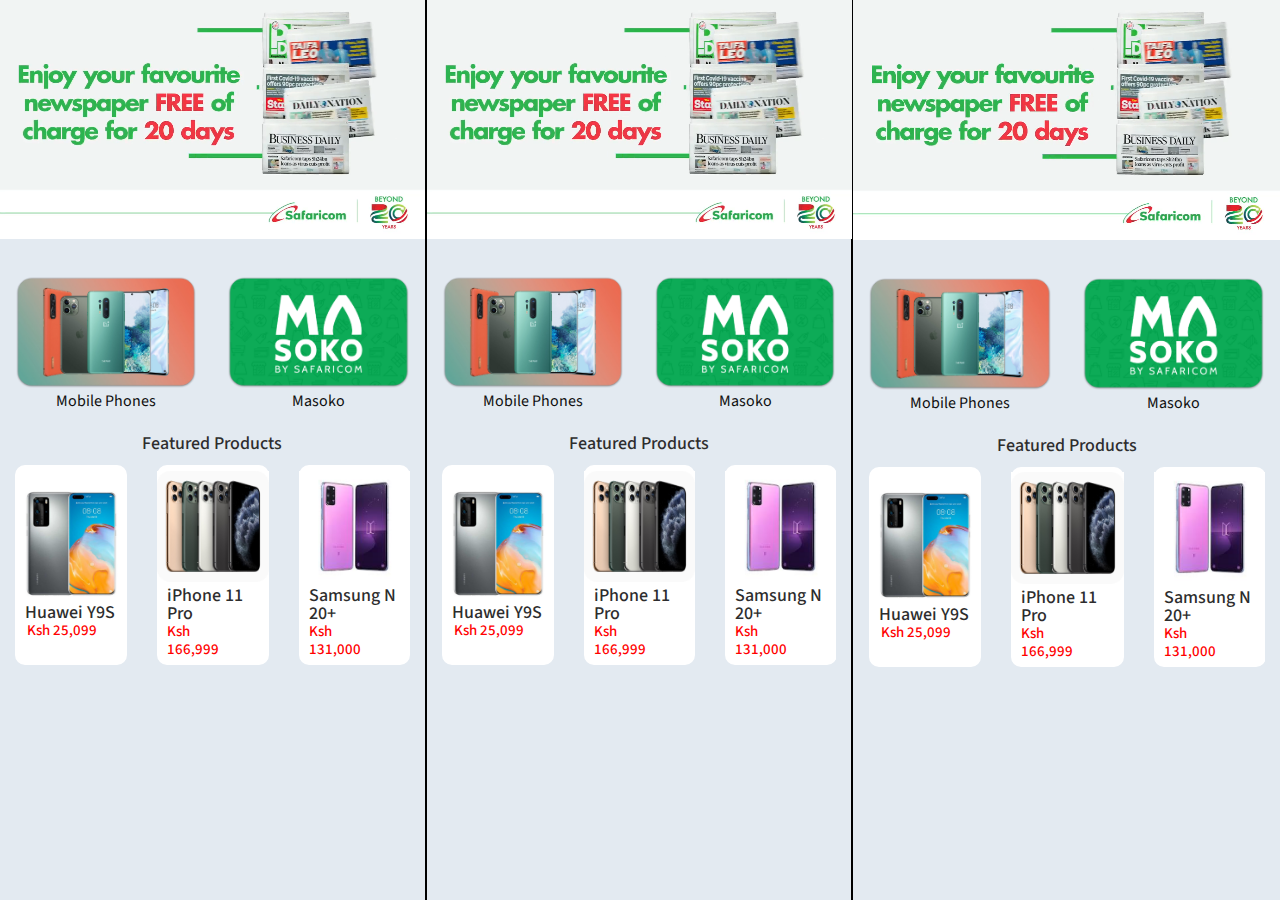
==== commit be3b958f: "demo2-fix1" ====
--- a/index.html
+++ b/index.html
@@ -8,12 +8,11 @@
 
 <head>
     <meta charset="utf-8">
-    <meta name="google" content="notranslate">
     <meta http-equiv="Content-Language" content="en">
     <meta http-equiv="X-UA-Compatible" content="IE=edge">
     <meta name="viewport" content="width=device-width, initial-scale=1">
-    <title>Safaricom</title>
-    <meta name="description" content="Safaricom_screens" />
+    <title>Safaricom Video wall</title>
+    <meta name="description" content="Safaricom Video wall" />
     <meta name="keywords" content="" />
     <meta name="author" content="@mutisokelv" />
 
@@ -37,107 +36,123 @@
     <script src="https://ajax.googleapis.com/ajax/libs/jquery/3.5.1/jquery.min.js"></script>
 
 
+    <!-- button clicks -->
+
+    <!-- column 1 -->
     <script>
         $(document).ready(function() {
             $("#mobileh").click(function() {
                 $("#1").hide();
                 $("#2").show();
-                // $("#3").show();
 
             });
             $("#masokoh").click(function() {
                 $("#1").hide();
                 $("#6").show();
-                // $("#3").show();
 
             });
             $("#iphoneh").click(function() {
                 $("#1").hide();
                 $("#4").show();
-                // $("#3").show();
 
             });
             $("#iphoneh2").click(function() {
                 $("#1").hide();
                 $("#4").show();
-                // $("#3").show();
 
             });
             $("#samsungh").click(function() {
                 $("#1").hide();
                 $("#3").show();
-                // $("#3").show();
 
             });
             $("#huaweih").click(function() {
                 $("#1").hide();
                 $("#5").show();
-                // $("#3").show();
-
-            });
-            $("#huaweih2").click(function() {
-                $("#1").hide();
-                $("#5").show();
-                // $("#3").show();
-
-            });
+
+            });
+
             $("#back1").click(function() {
                 $("#1").show();
                 $("#2").hide();
-                // $("#3").hide();
+                $("#3").hide();
+                $("#4").hide();
+                $("#5").hide();
+                $("#6").hide();
+
             });
             $("#back100").click(function() {
                 $("#1").show();
+                $("#2").hide();
+                $("#3").hide();
+                $("#4").hide();
+                $("#5").hide();
                 $("#6").hide();
-                // $("#3").hide();
             });
             $("#back11").click(function() {
                 $("#1").show();
                 $("#2").hide();
-                // $("#3").hide();
+                $("#3").hide();
+                $("#4").hide();
+                $("#5").hide();
+                $("#6").hide();
             });
             $("#back2").click(function() {
                 $("#2").show();
+                $("#1").hide();
                 $("#3").hide();
-                $("#1").hide();
+                $("#4").hide();
+                $("#5").hide();
+                $("#6").hide();
             });
             $("#back3").click(function() {
                 $("#2").show();
+                $("#1").hide();
                 $("#3").hide();
-                $("#1").hide();
+                $("#4").hide();
+                $("#5").hide();
+                $("#6").hide();
             });
             $("#back4").click(function() {
                 $("#2").show();
+                $("#1").hide();
                 $("#3").hide();
-                $("#1").hide();
-            });
-            $("#back22").click(function() {
-                $("#2").show();
-                $("#3").hide();
-                $("#1").hide();
-            });
+                $("#4").hide();
+                $("#5").hide();
+                $("#6").hide();
+
+
+            });
+
 
             $("#samsung2").click(function() {
                 $("#3").show();
+                $("#1").hide();
                 $("#2").hide();
-                $("#1").hide();
-                // $("#3").hide();
+                $("#4").hide();
+                $("#5").hide();
+                $("#6").hide();
             });
             $("#iphone2").click(function() {
                 $("#4").show();
+                $("#1").hide();
+                $("#3").hide();
                 $("#2").hide();
-                $("#1").hide();
-                // $("#3").hide();
+                $("#5").hide();
+                $("#6").hide();
             });
             $("#huawei2").click(function() {
                 $("#5").show();
+                $("#1").hide();
+                $("#3").hide();
+                $("#4").hide();
                 $("#2").hide();
-                $("#1").hide();
-                // $("#3").hide();
+                $("#6").hide();
             });
         });
     </script>
 
+    <!-- column 2 -->
     <script>
         $(document).ready(function() {
             $("#mobileh2").click(function() {
@@ -152,70 +167,92 @@
                 // $("#3").show();
 
             });
-            $("#iphoneh2").click(function() {
+            $("#iphoneh2t").click(function() {
                 $("#12").hide();
                 $("#42").show();
                 // $("#3").show();
 
             });
-            $("#iphoneh22").click(function() {
+            $("#iphoneh22t").click(function() {
                 $("#12").hide();
                 $("#42").show();
                 // $("#3").show();
 
             });
-            $("#samsungh2").click(function() {
+            $("#samsungh2t").click(function() {
                 $("#12").hide();
                 $("#32").show();
                 // $("#3").show();
 
             });
-            $("#huaweih2").click(function() {
+            $("#huaweih2t").click(function() {
                 $("#12").hide();
                 $("#52").show();
                 // $("#3").show();
 
             });
-            $("#huaweih22").click(function() {
+            $("#huaweih22t").click(function() {
                 $("#12").hide();
                 $("#52").show();
                 // $("#3").show();
 
             });
+
             $("#back12").click(function() {
                 $("#12").show();
                 $("#22").hide();
-                // $("#3").hide();
+                $("#32").hide();
+                $("#42").hide();
+                $("#52").hide();
+                $("#62").hide();
             });
             $("#back1002").click(function() {
                 $("#12").show();
+                $("#22").hide();
+                $("#32").hide();
+                $("#42").hide();
+                $("#52").hide();
                 $("#62").hide();
-                // $("#3").hide();
             });
             $("#back112").click(function() {
                 $("#12").show();
                 $("#22").hide();
-                // $("#3").hide();
+                $("#32").hide();
+                $("#42").hide();
+                $("#52").hide();
+                $("#62").hide();
             });
             $("#back22").click(function() {
                 $("#22").show();
+                $("#12").hide();
                 $("#32").hide();
-                $("#12").hide();
+                $("#42").hide();
+                $("#52").hide();
+                $("#62").hide();
             });
             $("#back32").click(function() {
                 $("#22").show();
+                $("#12").hide();
                 $("#32").hide();
-                $("#12").hide();
+                $("#42").hide();
+                $("#52").hide();
+                $("#62").hide();
             });
             $("#back42").click(function() {
                 $("#22").show();
+                $("#12").hide();
                 $("#32").hide();
-                $("#12").hide();
+                $("#42").hide();
+                $("#52").hide();
+                $("#62").hide();
             });
             $("#back222").click(function() {
                 $("#22").show();
+                $("#212").hide();
                 $("#32").hide();
-                $("#12").hide();
+                $("#42").hide();
+                $("#52").hide();
+                $("#62").hide();
             });
 
             $("#samsung22").click(function() {
@@ -239,6 +276,7 @@
         });
     </script>
 
+    <!-- column 3 -->
     <script>
         $(document).ready(function() {
             $("#mobileh3").click(function() {
@@ -283,40 +321,63 @@
                 // $("#3").show();
 
             });
+
+
             $("#back13").click(function() {
                 $("#13").show();
                 $("#23").hide();
-                // $("#3").hide();
+                $("#33").hide();
+                $("#43").hide();
+                $("#53").hide();
+                $("#63").hide();
             });
             $("#back1003").click(function() {
                 $("#13").show();
+                $("#23").hide();
+                $("#33").hide();
+                $("#43").hide();
+                $("#53").hide();
                 $("#63").hide();
-                // $("#3").hide();
             });
             $("#back113").click(function() {
                 $("#13").show();
                 $("#23").hide();
-                // $("#3").hide();
+                $("#33").hide();
+                $("#43").hide();
+                $("#53").hide();
+                $("#63").hide();
             });
             $("#back23").click(function() {
                 $("#23").show();
+                $("#13").hide();
                 $("#33").hide();
-                $("#13").hide();
+                $("#43").hide();
+                $("#53").hide();
+                $("#63").hide();
             });
             $("#back33").click(function() {
                 $("#23").show();
+                $("#13").hide();
                 $("#33").hide();
-                $("#13").hide();
+                $("#43").hide();
+                $("#53").hide();
+                $("#63").hide();
             });
             $("#back43").click(function() {
                 $("#23").show();
+                $("#13").hide();
                 $("#33").hide();
-                $("#13").hide();
+                $("#43").hide();
+                $("#53").hide();
+                $("#63").hide();
             });
             $("#back223").click(function() {
                 $("#23").show();
+                $("#13").hide();
                 $("#33").hide();
-                $("#13").hide();
+                $("#43").hide();
+                $("#53").hide();
+                $("#63").hide();
             });
 
             $("#samsung23").click(function() {
@@ -347,18 +408,25 @@
 <![endif]-->
 
 
-
-
-
-
-
     <!------ Who We Are Start ------>
     <section class="first-ico-box" style="height: 100vh!important; background-color: #E3EAF1; overflow-y: hidden; ">
         <div class="container" style=" width: 100%!important;">
             <div class="row">
+
+                <!-- col 1 -->
                 <div class="col-lg-4 col-md-4" style="border-right: black 2px solid; height: 100vh;">
+
+                    <!-- page 1 -->
                     <div class="page1" id="1">
-                        <h3 class="text-center" style="padding-top: 10px;">Hello dear customer, what are we up to today?</h3>
+
+                        <!-- video ad -->
+                        <div class="row">
+                            <video width="100%" height="auto" autoplay loop muted>
+                                <source src="assets/images/saf1.mp4" type="video/mp4" />
+                              </video>
+                        </div>
+
+                        <!-- quick links -->
                         <div class="row">
                             <div class="col-lg-6 col-md-6">
                                 <button id="mobileh">
@@ -368,22 +436,6 @@
                                         </p>
                                     </div>
                                 </button>
-                            </div>
-                            <div class="col-lg-6 col-md-6">
-                                <div class="mt-30">
-                                    <img src="assets/images/124.png" alt="">
-                                    <p class="text-center">Home Fiber
-                                    </p>
-                                </div>
-                            </div>
-                        </div>
-                        <div class="row">
-                            <div class="col-lg-6 col-md-6">
-                                <div class="mt-30" id="">
-                                    <img src="assets/images/125.png" alt="">
-                                    <p class="text-center">Tablets
-                                    </p>
-                                </div>
                             </div>
                             <div class="col-lg-6 col-md-6">
                                 <button id="masokoh">
@@ -395,69 +447,59 @@
                                 </button>
                             </div>
                         </div>
+
+                        <!-- featured products -->
                         <h4 class="text-center">Featured Products</h4>
-                        <!-- TESTIMONIALS -->
                         <div class="testimonials">
                             <div id="customers-testimonials" class="owl-carousel">
 
-                                <!--TESTIMONIAL 1 -->
                                 <button class="item" id="iphoneh">
                                     <div class="shadow-effect">
                                         <img class="img-responsive" src="assets/images/127.png" alt="">
                                         <div class="item-details">
-                                            <h5>iPhone 12 Pro Max <span style="font-size: smaller;">Ksh 162,000</span></h5>
-
-                                        </div>
-                                    </div>
-                                </button>
-                                <!--END OF TESTIMONIAL 1 -->
-                                <!--TESTIMONIAL 2 -->
+                                            <h5>iPhone 11 Pro <br> <span style="font-size: smaller;">Ksh 166,999</span></h5>
+
+                                        </div>
+                                    </div>
+                                </button>
+
                                 <button class="item" id="samsungh">
                                     <div class="shadow-effect">
                                         <img class="img-responsive" src="assets/images/128.png" alt="">
                                         <div class="item-details">
-                                            <h5>Samsung S20+ <span style="font-size: smaller;">Ksh 109,000</span></h5>
-
-                                        </div>
-                                    </div>
-                                </button>
-                                <!--END OF TESTIMONIAL 2 -->
-                                <!--TESTIMONIAL 3 -->
+                                            <h5>Samsung N 20+ <br> <span style="font-size: smaller;">Ksh 131,000</span></h5>
+
+                                        </div>
+                                    </div>
+                                </button>
+
+                                <button class="item" id="iphoneh2">
+                                    <div class="shadow-effect">
+                                        <img class="img-responsive" src="assets/images/127.png" alt="">
+                                        <div class="item-details">
+                                            <h5>iPhone 11 Pro <br> <span style="font-size: smaller;">Ksh 166,999</span></h5>
+
+                                        </div>
+                                    </div>
+                                </button>
+
                                 <button class="item" id="huaweih">
                                     <div class="shadow-effect">
                                         <img class="img-responsive" src="assets/images/129.png" alt="">
                                         <div class="item-details">
-                                            <h5>Huawei P40 Pro <span style="font-size: smaller;"> Ksh 110,000</span></h5>
-
-                                        </div>
-                                    </div>
-                                </button>
-                                <!--END OF TESTIMONIAL 3 -->
-                                <!--TESTIMONIAL 4 -->
-                                <button class="item" id="iphoneh2">
-                                    <div class="shadow-effect">
-                                        <img class="img-responsive" src="assets/images/127.png" alt="">
-                                        <div class="item-details">
-                                            <h5>iPhone 12 Pro Max <span style="font-size: smaller;">Ksh 162,000</span></h5>
-
-                                        </div>
-                                    </div>
-                                </button>
-                                <!--END OF TESTIMONIAL 4 -->
-                                <!--TESTIMONIAL 5 -->
-                                <button class="item" id="huaweih2">
-                                    <div class="shadow-effect">
-                                        <img class="img-responsive" src="assets/images/129.png" alt="">
-                                        <div class="item-details">
-                                            <h5>Huawei P40 Pro <span style="font-size: smaller;"> Ksh 110,000</span></h5>
-
-                                        </div>
-                                    </div>
-                                </button>
-                                <!--END OF TESTIMONIAL 5 -->
-                            </div>
-                        </div>
-                    </div>
+                                            <h5>Huawei Y9S <br> <span style="font-size: smaller;"> Ksh 25,099</span></h5>
+
+                                        </div>
+                                    </div>
+                                </button>
+
+
+
+                            </div>
+                        </div>
+                    </div>
+
+                    <!-- middle page -->
                     <div class="page2" id="2" style="display: none;">
                         <p class="text-center mt-30 " id="back1">
                             <a class="btn btn-white btn-circle ">Back</a>
@@ -469,8 +511,7 @@
                                     <div class="shadow-effect">
                                         <img class="img-responsive" src="assets/images/128.png" alt="">
                                         <div class="item-details">
-                                            <h5>Samsung S20+ <br> <span style="font-size: smaller; color: #39B54A;">Ksh 109,000</span></h5>
-
+                                            <h5>Samsung N 20+ <br> <span style="font-size: smaller;">Ksh 131,000</span></h5>
                                         </div>
                                     </div>
                                 </button>
@@ -480,8 +521,7 @@
                                     <div class="shadow-effect">
                                         <img class="img-responsive" src="assets/images/127.png" alt="">
                                         <div class="item-details">
-                                            <h5>iPhone 12 Pro Max <br> <span style="font-size: smaller; color: #39B54A;">Ksh 162,000</span></h5>
-
+                                            <h5>iPhone 11 Pro <br> <span style="font-size: smaller;">Ksh 166,999</span></h5>
                                         </div>
                                     </div>
                                 </button>
@@ -494,7 +534,7 @@
                                     <div class="shadow-effect">
                                         <img class="img-responsive" src="assets/images/129.png" alt="">
                                         <div class="item-details">
-                                            <h5>Huawei P40 Pro <br> <span style="font-size: smaller; color: #39B54A;"> Ksh 110,000</span></h5>
+                                            <h5>Huawei Y9S <br> <span style="font-size: smaller;"> Ksh 25,099</span></h5>
                                         </div>
                                     </div>
                                 </button>
@@ -506,42 +546,146 @@
                         </p>
 
                     </div>
+
+                    <!-- samsung -->
                     <div class="page3" id="3" style="display: none;">
                         <p class="text-center mt-30 " id="back2">
                             <a class="btn btn-white btn-circle ">Back</a>
                         </p>
-                        <iframe src="https://www.masoko.com/samsung-galaxy-note-20-ultra-6-9-8gbram-256g-rom" width="100%" height="1000"></iframe>
-
-
-                        <p class="text-center mt-30 " id="back22">
-                            <a class="btn btn-white btn-circle ">Back</a>
-                        </p>
-
-                    </div>
+
+                        <ul class="nav nav-tabs" id="myTab" role="tablist">
+                            <li class="nav-item">
+                                <a class="nav-link active" id="3D-tab1" data-toggle="tab" href="#3D1" role="tab" aria-controls="3D" aria-selected="true">3D</a>
+                            </li>
+
+                            <li class="nav-item">
+                                <a class="nav-link" id="compare-tab1" data-toggle="tab" href="#compare1" role="tab" aria-controls="compare" aria-selected="false">Compare</a>
+                            </li>
+                            <li class="nav-item">
+                                <a class="nav-link" id="buy-tab1" data-toggle="tab" href="#buy1" role="tab" aria-controls="buy" aria-selected="false">Buy</a>
+                            </li>
+                        </ul>
+                        <div class="tab-content" id="myTabContent" style="width: 100%!important;">
+
+                            <div class="tab-pane fade" id="compare1" role="tabpanel" aria-labelledby="compare-tab1">
+                                <iframe src="https://www.samsung.com/global/galaxy/compare-smartphones/" width="100%" height="720"></iframe>
+                            </div>
+
+                            <div class="tab-pane fade" id="buy1" role="tabpanel" aria-labelledby="buy-tab1">
+                                <iframe src="https://www.masoko.com/samsung-galaxy-note-20-ultra-6-9-8gbram-256g-rom" width="100%" height="720"></iframe>
+
+                            </div>
+
+                            <div class="tab-pane fade show active" id="3D1" role="tabpanel" aria-labelledby="3D-tab1">
+                                <div class="sketchfab-embed-wrapper">
+                                    <iframe title="Please wait as we load your model" width="100%" height="720" src="https://sketchfab.com/models/4bcf668cb8974866966a9150d05634d2/embed?autospin=0.2&amp;autostart=1&amp;preload=1&amp;ui_controls=0&amp;ui_infos=0&amp;ui_inspector=0&amp;ui_stop=0&amp;ui_watermark=0&amp;ui_watermark_link=0"
+                                        frameborder="0" allow="autoplay; fullscreen; vr" mozallowfullscreen="true" webkitallowfullscreen="true"></iframe>
+                                </div>
+
+                            </div>
+
+
+
+                        </div>
+
+                    </div>
+
+                    <!-- iphone. -->
                     <div class="page4" id="4" style="display: none;">
                         <p class="text-center mt-30 " id="back3">
                             <a class="btn btn-white btn-circle ">Back</a>
                         </p>
-                        <iframe src="https://www.masoko.com/iphone-11-pro-max-64gb-ram-4gb-rom-gold" width="100%" height="1000"></iframe>
-
-
-                        <p class="text-center mt-30 " id="back22">
-                            <a class="btn btn-white btn-circle ">Back</a>
-                        </p>
-
-                    </div>
+
+                        <ul class="nav nav-tabs" id="myTab" role="tablist">
+                            <li class="nav-item">
+                                <a class="nav-link active" id="3D-tab2" data-toggle="tab" href="#3D2" role="tab" aria-controls="3D" aria-selected="true">3D</a>
+                            </li>
+
+                            <li class="nav-item">
+                                <a class="nav-link" id="compare-tab2" data-toggle="tab" href="#compare2" role="tab" aria-controls="compare" aria-selected="false">Compare</a>
+                            </li>
+
+                            <li class="nav-item">
+                                <a class="nav-link" id="buy-tab2" data-toggle="tab" href="#buy2" role="tab" aria-controls="buy" aria-selected="false">Buy</a>
+                            </li>
+                        </ul>
+                        <div class="tab-content" id="myTabContent" style="width: 100%!important;">
+
+                            <div class="tab-pane fade" id="compare2" role="tabpanel" aria-labelledby="compare-tab2">
+                                <iframe src="https://www.apple.com/ke/iphone/compare/" width="100%" height="720"></iframe>
+                            </div>
+
+                            <div class="tab-pane fade" id="buy2" role="tabpanel" aria-labelledby="buy-tab2">
+                                <iframe src="https://www.masoko.com/iphone-11-pro-max-64gb-ram-4gb-rom-gold" width="100%" height="720"></iframe>
+
+                            </div>
+
+                            <div class="tab-pane fade show active" id="3D2" role="tabpanel" aria-labelledby="3D-tab2">
+                                <div class="sketchfab-embed-wrapper">
+                                    <iframe title="Please wait as we load your model" width="100%" height="720" src="https://sketchfab.com/models/e88c8489a48b494bb4db178c2907f737/embed?autospin=0.2&amp;autostart=1&amp;preload=1&amp;ui_controls=0&amp;ui_infos=0&amp;ui_inspector=1&amp;ui_stop=1&amp;ui_watermark=0&amp;ui_watermark_link=0"
+                                        frameborder="0" allow="autoplay; fullscreen; vr" mozallowfullscreen="true" webkitallowfullscreen="true"></iframe></div>
+
+
+                            </div>
+
+
+
+                        </div>
+
+
+
+
+
+
+                    </div>
+
+                    <!-- huawei. -->
                     <div class="page5" id="5" style="display: none;">
                         <p class="text-center mt-30 " id="back4">
                             <a class="btn btn-white btn-circle ">Back</a>
                         </p>
-                        <iframe src="https://www.masoko.com/huawei-y9s" width="100%" height="1000"></iframe>
-
-
-                        <p class="text-center mt-30 " id="back22">
-                            <a class="btn btn-white btn-circle ">Back</a>
-                        </p>
-
-                    </div>
+
+                        <ul class="nav nav-tabs" id="myTab" role="tablist">
+                            <li class="nav-item">
+                                <a class="nav-link active" id="3D-tab3" data-toggle="tab" href="#3D3" role="tab" aria-controls="3D" aria-selected="true">3D</a>
+                            </li>
+
+                            <li class="nav-item">
+                                <a class="nav-link" id="compare-tab3" data-toggle="tab" href="#compare3" role="tab" aria-controls="compare" aria-selected="false">Compare</a>
+                            </li>
+
+                            <li class="nav-item">
+                                <a class="nav-link" id="buy-tab3" data-toggle="tab" href="#buy3" role="tab" aria-controls="buy" aria-selected="false">Buy</a>
+                            </li>
+                        </ul>
+                        <div class="tab-content" id="myTabContent" style="width: 100%!important;">
+
+                            <div class="tab-pane fade" id="compare3" role="tabpanel" aria-labelledby="compare-tab3">
+                                <iframe src="https://consumer.huawei.com/ke/phones/compare/" width="100%" height="720"></iframe>
+                            </div>
+
+                            <div class="tab-pane fade" id="buy3" role="tabpanel" aria-labelledby="buy-tab3">
+                                <iframe src="https://www.masoko.com/huawei-y9s" width="100%" height="720"></iframe>
+
+                            </div>
+
+                            <div class="tab-pane fade show active" id="3D3" role="tabpanel" aria-labelledby="3D-tab3">
+                                <div class="sketchfab-embed-wrapper">
+                                    <iframe title="Please wait as we load your model" width="100%" height="720" src="https://sketchfab.com/models/8c63d2b5da2d4fc485a7f9314adb8f62/embed?autospin=0.2&amp;autostart=1&amp;preload=1&amp;ui_controls=0&amp;ui_infos=0&amp;ui_inspector=1&amp;ui_stop=1&amp;ui_watermark=0&amp;ui_watermark_link=0"
+                                        frameborder="0" allow="autoplay; fullscreen; vr" mozallowfullscreen="true" webkitallowfullscreen="true"></iframe></div>
+
+
+
+                            </div>
+
+
+
+                        </div>
+
+
+                    </div>
+
+                    <!-- masoko. -->
                     <div class="page6" id="6" style="display: none;">
                         <p class="text-center mt-30 " id="back100">
                             <a class="btn btn-white btn-circle ">Back</a>
@@ -549,17 +693,25 @@
                         <iframe src="https://www.masoko.com/" width="100%" height="1000"></iframe>
 
 
-                        <p class="text-center mt-30 " id="back22">
-                            <a class="btn btn-white btn-circle ">Back</a>
-                        </p>
+
 
                     </div>
                 </div>
 
-
+                <!-- col 2 -->
                 <div class="col-lg-4 col-md-4" style="border-right: black 2px solid; height: 100vh;">
+
+                    <!-- page 1 -->
                     <div class="page1" id="12">
-                        <h3 class="text-center" style="padding-top: 10px;">Hello dear customer, what are we up to today?</h3>
+
+                        <!-- video ad -->
+                        <div class="row">
+                            <video width="100%" height="auto" autoplay loop muted>
+                                <source src="assets/images/saf1.mp4" type="video/mp4" />
+                              </video>
+                        </div>
+
+                        <!-- quick -->
                         <div class="row">
                             <div class="col-lg-6 col-md-6">
                                 <button id="mobileh2">
@@ -570,22 +722,6 @@
                                     </div>
                                 </button>
 
-                            </div>
-                            <div class="col-lg-6 col-md-6">
-                                <div class="mt-30">
-                                    <img src="assets/images/124.png" alt="">
-                                    <p class="text-center">Home Fiber
-                                    </p>
-                                </div>
-                            </div>
-                        </div>
-                        <div class="row">
-                            <div class="col-lg-6 col-md-6">
-                                <div class="mt-30" id="">
-                                    <img src="assets/images/125.png" alt="">
-                                    <p class="text-center">Tablets
-                                    </p>
-                                </div>
                             </div>
                             <div class="col-lg-6 col-md-6">
                                 <button id="masokoh2">
@@ -597,69 +733,61 @@
                                 </button>
                             </div>
                         </div>
+
+                        <!-- featured -->
                         <h4 class="text-center">Featured Products</h4>
                         <div class="testimonials">
-                            <!-- <span>hi</span> -->
 
                             <div id="customers-testimonials1" class=" owl-carousel">
-                                <!-- <span>hi</span> -->
-                                <button class="item" id="iphoneh22">
+                                <button class="item" id="iphoneh2t">
                                     <div class="shadow-effect">
                                         <img class="img-responsive" src="assets/images/127.png" alt="">
                                         <div class="item-details">
-                                            <h5>iPhone 12 Pro Max <span style="font-size: smaller;">Ksh 162,000</span></h5>
-
-                                        </div>
-                                    </div>
-                                </button>
-                                <!--END OF TESTIMONIAL 1 -->
-                                <!--TESTIMONIAL 2 -->
-                                <button class="item" id="samsungh22">
+                                            <h5>iPhone 11 Pro <br> <span style="font-size: smaller;">Ksh 166,999</span></h5>
+                                        </div>
+                                    </div>
+                                </button>
+
+                                <button class="item" id="samsungh2t">
                                     <div class="shadow-effect">
                                         <img class="img-responsive" src="assets/images/128.png" alt="">
                                         <div class="item-details">
-                                            <h5>Samsung S20+ <span style="font-size: smaller;">Ksh 109,000</span></h5>
-
-                                        </div>
-                                    </div>
-                                </button>
-                                <!--END OF TESTIMONIAL 2 -->
-                                <!--TESTIMONIAL 3 -->
-                                <button class="item" id="huaweih22">
+                                            <h5> Samsung N 20+ <br> <span style="font-size: smaller;">Ksh 131,000</span></h5>
+                                        </div>
+                                    </div>
+                                </button>
+
+                                <button class="item" id="huaweih2t">
                                     <div class="shadow-effect">
                                         <img class="img-responsive" src="assets/images/129.png" alt="">
                                         <div class="item-details">
-                                            <h5>Huawei P40 Pro <span style="font-size: smaller;"> Ksh 110,000</span></h5>
-
-                                        </div>
-                                    </div>
-                                </button>
-                                <!--END OF TESTIMONIAL 3 -->
-                                <!--TESTIMONIAL 4 -->
-                                <button class="item" id="iphoneh22">
+                                            <h5>Huawei Y9S <br> <span style="font-size: smaller;"> Ksh 25,099</span></h5>
+                                        </div>
+                                    </div>
+                                </button>
+
+                                <button class="item" id="iphoneh22t">
                                     <div class="shadow-effect">
                                         <img class="img-responsive" src="assets/images/127.png" alt="">
                                         <div class="item-details">
-                                            <h5>iPhone 12 Pro Max <span style="font-size: smaller;">Ksh 162,000</span></h5>
-
-                                        </div>
-                                    </div>
-                                </button>
-                                <!--END OF TESTIMONIAL 4 -->
-                                <!--TESTIMONIAL 5 -->
-                                <button class="item" id="huaweih22">
+                                            <h5>iPhone 11 Pro <br> <span style="font-size: smaller;">Ksh 166,999</span></h5>
+                                        </div>
+                                    </div>
+                                </button>
+
+                                <button class="item" id="huaweih22t">
                                     <div class="shadow-effect">
                                         <img class="img-responsive" src="assets/images/129.png" alt="">
                                         <div class="item-details">
-                                            <h5>Huawei P40 Pro <span style="font-size: smaller;"> Ksh 110,000</span></h5>
-
-                                        </div>
-                                    </div>
-                                </button>
-                                <!--END OF TESTIMONIAL 5 -->
-                            </div>
-                        </div>
-                    </div>
+                                            <h5>Huawei Y9S <br> <span style="font-size: smaller;"> Ksh 25,099</span></h5>
+                                        </div>
+                                    </div>
+                                </button>
+                            </div>
+                        </div>
+                    </div>
+
+                    <!-- middle  -->
                     <div class="page2" id="22" style="display: none;">
                         <p class="text-center mt-30 " id="back12">
                             <a class="btn btn-white btn-circle ">Back</a>
@@ -671,7 +799,8 @@
                                     <div class="shadow-effect">
                                         <img class="img-responsive" src="assets/images/128.png" alt="">
                                         <div class="item-details">
-                                            <h5>Samsung S20+ <br> <span style="font-size: smaller; color: #39B54A;">Ksh 109,000</span></h5>
+                                            <h5>Samsung N 20+ <br> <span style="font-size: smaller;">Ksh 131,000</span></h5>
+
 
                                         </div>
                                     </div>
@@ -682,8 +811,7 @@
                                     <div class="shadow-effect">
                                         <img class="img-responsive" src="assets/images/127.png" alt="">
                                         <div class="item-details">
-                                            <h5>iPhone 12 Pro Max <br> <span style="font-size: smaller; color: #39B54A;">Ksh 162,000</span></h5>
-
+                                            <h5>iPhone 11 Pro <br> <span style="font-size: smaller;">Ksh 166,999</span></h5>
                                         </div>
                                     </div>
                                 </button>
@@ -696,7 +824,7 @@
                                     <div class="shadow-effect">
                                         <img class="img-responsive" src="assets/images/129.png" alt="">
                                         <div class="item-details">
-                                            <h5>Huawei P40 Pro <br> <span style="font-size: smaller; color: #39B54A;"> Ksh 110,000</span></h5>
+                                            <h5>Huawei Y9S <br> <span style="font-size: smaller;"> Ksh 25,099</span></h5>
                                         </div>
                                     </div>
                                 </button>
@@ -708,42 +836,143 @@
                         </p>
 
                     </div>
+
+                    <!-- samsung. -->
                     <div class="page3" id="32" style="display: none;">
                         <p class="text-center mt-30 " id="back22">
                             <a class="btn btn-white btn-circle ">Back</a>
                         </p>
-                        <iframe src="https://www.masoko.com/samsung-galaxy-note-20-ultra-6-9-8gbram-256g-rom" width="100%" height="1000"></iframe>
-
-
-                        <p class="text-center mt-30 " id="back222">
-                            <a class="btn btn-white btn-circle ">Back</a>
-                        </p>
-
-                    </div>
+                        <ul class="nav nav-tabs" id="myTab" role="tablist">
+                            <li class="nav-item">
+                                <a class="nav-link active" id="3D-tab11" data-toggle="tab" href="#3D11" role="tab" aria-controls="3D" aria-selected="true">3D</a>
+                            </li>
+
+                            <li class="nav-item">
+                                <a class="nav-link" id="compare-tab11" data-toggle="tab" href="#compare11" role="tab" aria-controls="compare" aria-selected="false">Compare</a>
+                            </li>
+                            <li class="nav-item">
+                                <a class="nav-link" id="buy-tab11" data-toggle="tab" href="#buy11" role="tab" aria-controls="buy" aria-selected="false">Buy</a>
+                            </li>
+                        </ul>
+                        <div class="tab-content" id="myTabContent" style="width: 100%!important;">
+
+                            <div class="tab-pane fade" id="compare11" role="tabpanel" aria-labelledby="compare-tab11">
+                                <iframe src="https://www.samsung.com/global/galaxy/compare-smartphones/" width="100%" height="720"></iframe>
+                            </div>
+
+                            <div class="tab-pane fade" id="buy11" role="tabpanel" aria-labelledby="buy-tab11">
+                                <iframe src="https://www.masoko.com/samsung-galaxy-note-20-ultra-6-9-8gbram-256g-rom" width="100%" height="720"></iframe>
+
+                            </div>
+
+                            <div class="tab-pane fade show active" id="3D11" role="tabpanel" aria-labelledby="3D-tab11">
+                                <div class="sketchfab-embed-wrapper">
+                                    <iframe title="Please wait as we load your model" width="100%" height="720" src="https://sketchfab.com/models/4bcf668cb8974866966a9150d05634d2/embed?autospin=0.2&amp;autostart=1&amp;preload=1&amp;ui_controls=0&amp;ui_infos=0&amp;ui_inspector=0&amp;ui_stop=0&amp;ui_watermark=0&amp;ui_watermark_link=0"
+                                        frameborder="0" allow="autoplay; fullscreen; vr" mozallowfullscreen="true" webkitallowfullscreen="true"></iframe>
+                                </div>
+
+                            </div>
+
+
+
+                        </div>
+
+
+
+
+                    </div>
+
+                    <!-- iphone. -->
                     <div class="page4" id="42" style="display: none;">
                         <p class="text-center mt-30 " id="back32">
                             <a class="btn btn-white btn-circle ">Back</a>
                         </p>
-                        <iframe src="https://www.masoko.com/iphone-11-pro-max-64gb-ram-4gb-rom-gold" width="100%" height="1000"></iframe>
-
-
-                        <p class="text-center mt-30 " id="back222">
-                            <a class="btn btn-white btn-circle ">Back</a>
-                        </p>
-
-                    </div>
+
+                        <ul class="nav nav-tabs" id="myTab" role="tablist">
+                            <li class="nav-item">
+                                <a class="nav-link active" id="3D-tab22" data-toggle="tab" href="#3D22" role="tab" aria-controls="3D" aria-selected="true">3D</a>
+                            </li>
+
+                            <li class="nav-item">
+                                <a class="nav-link" id="compare-tab22" data-toggle="tab" href="#compare22" role="tab" aria-controls="compare" aria-selected="false">Compare</a>
+                            </li>
+
+                            <li class="nav-item">
+                                <a class="nav-link" id="buy-tab22" data-toggle="tab" href="#buy22" role="tab" aria-controls="buy" aria-selected="false">Buy</a>
+                            </li>
+                        </ul>
+                        <div class="tab-content" id="myTabContent" style="width: 100%!important;">
+
+                            <div class="tab-pane fade" id="compare22" role="tabpanel" aria-labelledby="compare-tab22">
+                                <iframe src="https://www.apple.com/ke/iphone/compare/" width="100%" height="720"></iframe>
+                            </div>
+
+                            <div class="tab-pane fade" id="buy22" role="tabpanel" aria-labelledby="buy-tab22">
+                                <iframe src="https://www.masoko.com/iphone-11-pro-max-64gb-ram-4gb-rom-gold" width="100%" height="720"></iframe>
+
+                            </div>
+
+                            <div class="tab-pane fade show active" id="3D22" role="tabpanel" aria-labelledby="3D-tab22">
+                                <div class="sketchfab-embed-wrapper">
+                                    <iframe title="Please wait as we load your model" width="100%" height="720" src="https://sketchfab.com/models/e88c8489a48b494bb4db178c2907f737/embed?autospin=0.2&amp;autostart=1&amp;preload=1&amp;ui_controls=0&amp;ui_infos=0&amp;ui_inspector=1&amp;ui_stop=1&amp;ui_watermark=0&amp;ui_watermark_link=0"
+                                        frameborder="0" allow="autoplay; fullscreen; vr" mozallowfullscreen="true" webkitallowfullscreen="true"></iframe></div>
+
+
+                            </div>
+
+
+
+                        </div>
+
+                    </div>
+
+                    <!-- huawei. -->
                     <div class="page5" id="52" style="display: none;">
                         <p class="text-center mt-30 " id="back42">
                             <a class="btn btn-white btn-circle ">Back</a>
                         </p>
-                        <iframe src="https://www.masoko.com/huawei-y9s" width="100%" height="1000"></iframe>
-
-
-                        <p class="text-center mt-30 " id="back222">
-                            <a class="btn btn-white btn-circle ">Back</a>
-                        </p>
-
-                    </div>
+
+                        <ul class="nav nav-tabs" id="myTab" role="tablist">
+                            <li class="nav-item">
+                                <a class="nav-link active" id="3D-tab33" data-toggle="tab" href="#3D33" role="tab" aria-controls="3D" aria-selected="true">3D</a>
+                            </li>
+
+                            <li class="nav-item">
+                                <a class="nav-link" id="compare-tab33" data-toggle="tab" href="#compare33" role="tab" aria-controls="compare" aria-selected="false">Compare</a>
+                            </li>
+
+                            <li class="nav-item">
+                                <a class="nav-link" id="buy-tab33" data-toggle="tab" href="#buy33" role="tab" aria-controls="buy" aria-selected="false">Buy</a>
+                            </li>
+                        </ul>
+                        <div class="tab-content" id="myTabContent" style="width: 100%!important;">
+
+                            <div class="tab-pane fade" id="compare33" role="tabpanel" aria-labelledby="compare-tab33">
+                                <iframe src="https://consumer.huawei.com/ke/phones/compare/" width="100%" height="720"></iframe>
+                            </div>
+
+                            <div class="tab-pane fade" id="buy33" role="tabpanel" aria-labelledby="buy-tab33">
+                                <iframe src="https://www.masoko.com/huawei-y9s" width="100%" height="720"></iframe>
+
+                            </div>
+
+                            <div class="tab-pane fade show active" id="3D33" role="tabpanel" aria-labelledby="3D-tab33">
+                                <div class="sketchfab-embed-wrapper">
+                                    <iframe title="Please wait as we load your model" width="100%" height="720" src="https://sketchfab.com/models/8c63d2b5da2d4fc485a7f9314adb8f62/embed?autospin=0.2&amp;autostart=1&amp;preload=1&amp;ui_controls=0&amp;ui_infos=0&amp;ui_inspector=1&amp;ui_stop=1&amp;ui_watermark=0&amp;ui_watermark_link=0"
+                                        frameborder="0" allow="autoplay; fullscreen; vr" mozallowfullscreen="true" webkitallowfullscreen="true"></iframe></div>
+
+
+
+                            </div>
+
+
+
+                        </div>
+
+
+                    </div>
+
+                    <!-- masoko. -->
                     <div class="page6" id="62" style="display: none;">
                         <p class="text-center mt-30 " id="back1002">
                             <a class="btn btn-white btn-circle ">Back</a>
@@ -757,9 +986,22 @@
 
                     </div>
                 </div>
+
+                <!-- col 3 -->
                 <div class="col-lg-4 col-md-4" style=" height: 100vh;">
+
+                    <!-- page 1 -->
                     <div class="page1" id="13">
-                        <h3 class="text-center" style="padding-top: 10px;">Hello dear customer, what are we up to today?</h3>
+
+                        <!-- video ad -->
+                        <div class="row">
+                            <video width="100%" height="auto" autoplay loop muted>
+                                <source src="assets/images/saf1.mp4" type="video/mp4" />
+
+                              </video>
+                        </div>
+
+                        <!-- quick -->
                         <div class="row">
                             <div class="col-lg-6 col-md-6">
                                 <button id="mobileh3">
@@ -770,22 +1012,6 @@
                                     </div>
                                 </button>
 
-                            </div>
-                            <div class="col-lg-6 col-md-6">
-                                <div class="mt-30">
-                                    <img src="assets/images/124.png" alt="">
-                                    <p class="text-center">Home Fiber
-                                    </p>
-                                </div>
-                            </div>
-                        </div>
-                        <div class="row">
-                            <div class="col-lg-6 col-md-6">
-                                <div class="mt-30" id="">
-                                    <img src="assets/images/125.png" alt="">
-                                    <p class="text-center">Tablets
-                                    </p>
-                                </div>
                             </div>
                             <div class="col-lg-6 col-md-6">
                                 <button id="masokoh3">
@@ -797,69 +1023,61 @@
                                 </button>
                             </div>
                         </div>
+
+                        <!-- featured -->
                         <h4 class="text-center">Featured Products</h4>
-                        <!-- TESTIMONIALS -->
                         <div class="testimonials">
                             <div id="customers-testimonials2" class="owl-carousel">
 
-                                <!--TESTIMONIAL 1 -->
                                 <button class="item" id="iphoneh3">
                                     <div class="shadow-effect">
                                         <img class="img-responsive" src="assets/images/127.png" alt="">
                                         <div class="item-details">
-                                            <h5>iPhone 12 Pro Max <span style="font-size: smaller;">Ksh 162,000</span></h5>
-
-                                        </div>
-                                    </div>
-                                </button>
-                                <!--END OF TESTIMONIAL 1 -->
-                                <!--TESTIMONIAL 2 -->
+                                            <h5>iPhone 11 Pro <br> <span style="font-size: smaller;">Ksh 166,999</span></h5>
+                                        </div>
+                                    </div>
+                                </button>
+
                                 <button class="item" id="samsungh3">
                                     <div class="shadow-effect">
                                         <img class="img-responsive" src="assets/images/128.png" alt="">
                                         <div class="item-details">
-                                            <h5>Samsung S20+ <span style="font-size: smaller;">Ksh 109,000</span></h5>
-
-                                        </div>
-                                    </div>
-                                </button>
-                                <!--END OF TESTIMONIAL 2 -->
-                                <!--TESTIMONIAL 3 -->
+                                            <h5> Samsung N 20+ <br> <span style="font-size: smaller;">Ksh 131,000</span></h5>
+                                        </div>
+                                    </div>
+                                </button>
+
                                 <button class="item" id="huaweih3">
                                     <div class="shadow-effect">
                                         <img class="img-responsive" src="assets/images/129.png" alt="">
                                         <div class="item-details">
-                                            <h5>Huawei P40 Pro <span style="font-size: smaller;"> Ksh 110,000</span></h5>
-
-                                        </div>
-                                    </div>
-                                </button>
-                                <!--END OF TESTIMONIAL 3 -->
-                                <!--TESTIMONIAL 4 -->
+                                            <h5>Huawei Y9S <br> <span style="font-size: smaller;"> Ksh 25,099</span></h5>
+                                        </div>
+                                    </div>
+                                </button>
+
                                 <button class="item" id="iphoneh23">
                                     <div class="shadow-effect">
                                         <img class="img-responsive" src="assets/images/127.png" alt="">
                                         <div class="item-details">
-                                            <h5>iPhone 12 Pro Max <span style="font-size: smaller;">Ksh 162,000</span></h5>
-
-                                        </div>
-                                    </div>
-                                </button>
-                                <!--END OF TESTIMONIAL 4 -->
-                                <!--TESTIMONIAL 5 -->
+                                            <h5>iPhone 11 Pro <br> <span style="font-size: smaller;">Ksh 166,999</span></h5>
+                                        </div>
+                                    </div>
+                                </button>
+
                                 <button class="item" id="huaweih23">
                                     <div class="shadow-effect">
                                         <img class="img-responsive" src="assets/images/129.png" alt="">
                                         <div class="item-details">
-                                            <h5>Huawei P40 Pro <span style="font-size: smaller;"> Ksh 110,000</span></h5>
-
-                                        </div>
-                                    </div>
-                                </button>
-                                <!--END OF TESTIMONIAL 5 -->
-                            </div>
-                        </div>
-                    </div>
+                                            <h5>Huawei Y9S <br> <span style="font-size: smaller;"> Ksh 25,099</span></h5>
+                                        </div>
+                                    </div>
+                                </button>
+                            </div>
+                        </div>
+                    </div>
+
+                    <!-- middle. -->
                     <div class="page2" id="23" style="display: none;">
                         <p class="text-center mt-30 " id="back13">
                             <a class="btn btn-white btn-circle ">Back</a>
@@ -871,7 +1089,8 @@
                                     <div class="shadow-effect">
                                         <img class="img-responsive" src="assets/images/128.png" alt="">
                                         <div class="item-details">
-                                            <h5>Samsung S20+ <br> <span style="font-size: smaller; color: #39B54A;">Ksh 109,000</span></h5>
+                                            <h5>Samsung N 20+ <br> <span style="font-size: smaller;">Ksh 131,000</span></h5>
+
 
                                         </div>
                                     </div>
@@ -882,8 +1101,7 @@
                                     <div class="shadow-effect">
                                         <img class="img-responsive" src="assets/images/127.png" alt="">
                                         <div class="item-details">
-                                            <h5>iPhone 12 Pro Max <br> <span style="font-size: smaller; color: #39B54A;">Ksh 162,000</span></h5>
-
+                                            <h5>iPhone 11 Pro <br> <span style="font-size: smaller;">Ksh 166,999</span></h5>
                                         </div>
                                     </div>
                                 </button>
@@ -896,8 +1114,7 @@
                                     <div class="shadow-effect">
                                         <img class="img-responsive" src="assets/images/129.png" alt="">
                                         <div class="item-details">
-                                            <h5>Huawei P40 Pro <br> <span style="font-size: smaller; color: #39B54A;"> Ksh 110,000</span></h5>
-                                        </div>
+                                            <h5>Huawei Y9S <br> <span style="font-size: smaller;"> Ksh 25,099</span></h5>                                        </div>
                                     </div>
                                 </button>
                             </div>
@@ -908,42 +1125,140 @@
                         </p>
 
                     </div>
+
+                    <!-- samsung. -->
                     <div class="page3" id="33" style="display: none;">
                         <p class="text-center mt-30 " id="back23">
                             <a class="btn btn-white btn-circle ">Back</a>
                         </p>
-                        <iframe src="https://www.masoko.com/samsung-galaxy-note-20-ultra-6-9-8gbram-256g-rom" width="100%" height="1000"></iframe>
-
-
-                        <p class="text-center mt-30 " id="back223">
-                            <a class="btn btn-white btn-circle ">Back</a>
-                        </p>
-
-                    </div>
+                        <ul class="nav nav-tabs" id="myTab" role="tablist">
+                            <li class="nav-item">
+                                <a class="nav-link active" id="3D-tab111" data-toggle="tab" href="#3D111" role="tab" aria-controls="3D" aria-selected="true">3D</a>
+                            </li>
+
+                            <li class="nav-item">
+                                <a class="nav-link" id="compare-tab111" data-toggle="tab" href="#compare111" role="tab" aria-controls="compare" aria-selected="false">Compare</a>
+                            </li>
+                            <li class="nav-item">
+                                <a class="nav-link" id="buy-tab111" data-toggle="tab" href="#buy111" role="tab" aria-controls="buy" aria-selected="false">Buy</a>
+                            </li>
+                        </ul>
+                        <div class="tab-content" id="myTabContent" style="width: 100%!important;">
+
+                            <div class="tab-pane fade" id="compare111" role="tabpanel" aria-labelledby="compare-tab111">
+                                <iframe src="https://www.samsung.com/global/galaxy/compare-smartphones/" width="100%" height="720"></iframe>
+                            </div>
+
+                            <div class="tab-pane fade" id="buy111" role="tabpanel" aria-labelledby="buy-tab111">
+                                <iframe src="https://www.masoko.com/samsung-galaxy-note-20-ultra-6-9-8gbram-256g-rom" width="100%" height="720"></iframe>
+
+                            </div>
+
+                            <div class="tab-pane fade show active" id="3D111" role="tabpanel" aria-labelledby="3D-tab111">
+                                <div class="sketchfab-embed-wrapper">
+                                    <iframe title="Please wait as we load your model" width="100%" height="720" src="https://sketchfab.com/models/4bcf668cb8974866966a9150d05634d2/embed?autospin=0.2&amp;autostart=1&amp;preload=1&amp;ui_controls=0&amp;ui_infos=0&amp;ui_inspector=0&amp;ui_stop=0&amp;ui_watermark=0&amp;ui_watermark_link=0"
+                                        frameborder="0" allow="autoplay; fullscreen; vr" mozallowfullscreen="true" webkitallowfullscreen="true"></iframe>
+                                </div>
+
+                            </div>
+
+
+
+                        </div>
+
+                    </div>
+
+                    <!-- iphone. -->
                     <div class="page4" id="43" style="display: none;">
                         <p class="text-center mt-30 " id="back33">
                             <a class="btn btn-white btn-circle ">Back</a>
                         </p>
-                        <iframe src="https://www.masoko.com/iphone-11-pro-max-64gb-ram-4gb-rom-gold" width="100%" height="1000"></iframe>
-
-
-                        <p class="text-center mt-30 " id="back223">
-                            <a class="btn btn-white btn-circle ">Back</a>
-                        </p>
-
-                    </div>
+
+                        <ul class="nav nav-tabs" id="myTab" role="tablist">
+                            <li class="nav-item">
+                                <a class="nav-link active" id="3D-tab222" data-toggle="tab" href="#3D222" role="tab" aria-controls="3D" aria-selected="true">3D</a>
+                            </li>
+
+                            <li class="nav-item">
+                                <a class="nav-link" id="compare-tab222" data-toggle="tab" href="#compare222" role="tab" aria-controls="compare" aria-selected="false">Compare</a>
+                            </li>
+
+                            <li class="nav-item">
+                                <a class="nav-link" id="buy-tab222" data-toggle="tab" href="#buy222" role="tab" aria-controls="buy" aria-selected="false">Buy</a>
+                            </li>
+                        </ul>
+                        <div class="tab-content" id="myTabContent" style="width: 100%!important;">
+
+                            <div class="tab-pane fade" id="compare222" role="tabpanel" aria-labelledby="compare-tab222">
+                                <iframe src="https://www.apple.com/ke/iphone/compare/" width="100%" height="720"></iframe>
+                            </div>
+
+                            <div class="tab-pane fade" id="buy222" role="tabpanel" aria-labelledby="buy-tab222">
+                                <iframe src="https://www.masoko.com/iphone-11-pro-max-64gb-ram-4gb-rom-gold" width="100%" height="720"></iframe>
+
+                            </div>
+
+                            <div class="tab-pane fade show active" id="3D222" role="tabpanel" aria-labelledby="3D-tab222">
+                                <div class="sketchfab-embed-wrapper">
+                                    <iframe title="Please wait as we load your model" width="100%" height="720" src="https://sketchfab.com/models/e88c8489a48b494bb4db178c2907f737/embed?autospin=0.2&amp;autostart=1&amp;preload=1&amp;ui_controls=0&amp;ui_infos=0&amp;ui_inspector=1&amp;ui_stop=1&amp;ui_watermark=0&amp;ui_watermark_link=0"
+                                        frameborder="0" allow="autoplay; fullscreen; vr" mozallowfullscreen="true" webkitallowfullscreen="true"></iframe></div>
+
+
+                            </div>
+
+
+
+                        </div>
+
+                    </div>
+
+                    <!-- huawei. -->
                     <div class="page5" id="53" style="display: none;">
                         <p class="text-center mt-30 " id="back43">
                             <a class="btn btn-white btn-circle ">Back</a>
                         </p>
-                        <iframe src="https://www.masoko.com/huawei-y9s" width="100%" height="1000"></iframe>
-
-
-                        <p class="text-center mt-30 " id="back223">
-                            <a class="btn btn-white btn-circle ">Back</a>
-                        </p>
-
-                    </div>
+
+                        <ul class="nav nav-tabs" id="myTab" role="tablist">
+                            <li class="nav-item">
+                                <a class="nav-link active" id="3D-tab333" data-toggle="tab" href="#3D333" role="tab" aria-controls="3D" aria-selected="true">3D</a>
+                            </li>
+
+                            <li class="nav-item">
+                                <a class="nav-link" id="compare-tab333" data-toggle="tab" href="#compare333" role="tab" aria-controls="compare" aria-selected="false">Compare</a>
+                            </li>
+
+                            <li class="nav-item">
+                                <a class="nav-link" id="buy-tab333" data-toggle="tab" href="#buy333" role="tab" aria-controls="buy" aria-selected="false">Buy</a>
+                            </li>
+                        </ul>
+                        <div class="tab-content" id="myTabContent" style="width: 100%!important;">
+
+                            <div class="tab-pane fade" id="compare333" role="tabpanel" aria-labelledby="compare-tab333">
+                                <iframe src="https://consumer.huawei.com/ke/phones/compare/" width="100%" height="720"></iframe>
+                            </div>
+
+                            <div class="tab-pane fade" id="buy333" role="tabpanel" aria-labelledby="buy-tab333">
+                                <iframe src="https://www.masoko.com/huawei-y9s" width="100%" height="720"></iframe>
+
+                            </div>
+
+                            <div class="tab-pane fade show active" id="3D333" role="tabpanel" aria-labelledby="3D-tab333">
+                                <div class="sketchfab-embed-wrapper">
+                                    <iframe title="Please wait as we load your model" width="100%" height="720" src="https://sketchfab.com/models/8c63d2b5da2d4fc485a7f9314adb8f62/embed?autospin=0.2&amp;autostart=1&amp;preload=1&amp;ui_controls=0&amp;ui_infos=0&amp;ui_inspector=1&amp;ui_stop=1&amp;ui_watermark=0&amp;ui_watermark_link=0"
+                                        frameborder="0" allow="autoplay; fullscreen; vr" mozallowfullscreen="true" webkitallowfullscreen="true"></iframe></div>
+
+
+
+                            </div>
+
+
+
+                        </div>
+
+
+                    </div>
+
+                    <!-- masoko. -->
                     <div class="page6" id="63" style="display: none;">
                         <p class="text-center mt-30 " id="back1003">
                             <a class="btn btn-white btn-circle ">Back</a>
@@ -958,6 +1273,18 @@
                     </div>
                 </div>
             </div>
+
+        </div>
+    </section>
+
+    <section style="position: absolute; top: 0;">
+
+        <!-- video ad -->
+        <div id="ss" style="display: none; z-index: 999999;  width: 100%;
+            height: 100vh;">
+            <video width="100%" height="auto" autoplay loop muted>
+                    <source src="assets/images/ss.mp4" type="video/mp4" />
+                  </video>
         </div>
     </section>
 
--- a/assets/css/featured.css
+++ b/assets/css/featured.css
@@ -1,5 +1,5 @@
 .testimonials {
-  z-index: 10000;
+  z-index: 9000;
   position: relative;
 }
 
@@ -38,7 +38,9 @@
 
 #customers-testimonials .item {
   text-align: center;
-  margin-bottom: 80px;
+  background-color: white;
+  height: 200px;
+  border-radius: 10px;
 }
 
 #customers-testimonials1 .item-details {
@@ -66,7 +68,9 @@
 
 #customers-testimonials1 .item {
   text-align: center;
-  margin-bottom: 80px;
+  background-color: white;
+  height: 200px;
+  border-radius: 10px;
 }
 
 #customers-testimonials2 .item-details {
@@ -94,7 +98,15 @@
 
 #customers-testimonials2 .item {
   text-align: center;
-  margin-bottom: 80px;
+  background-color: white;
+  height: 200px;
+  border-radius: 10px;
+}
+
+.page2 .item {
+  text-align: center;
+  background-color: white;
+  border-radius: 20px;
 }
 
 .owl-carousel .owl-nav [class*='owl-'] {
@@ -123,11 +135,15 @@
 #iphoneh {
   background-color: transparent;
   border: 0;
+  min-height: -webkit-fit-content !important;
+  min-height: -moz-fit-content !important;
+  min-height: fit-content !important;
 }
 
 #samsungh {
   background-color: transparent;
   border: 0;
+  border-radius: 10px;
 }
 
 #huaweih {
@@ -149,6 +165,9 @@
   background-color: white;
   border: 0;
   border-radius: 5px;
+  min-height: -webkit-max-content;
+  min-height: -moz-max-content;
+  min-height: max-content;
 }
 
 #samsung2 {
@@ -173,32 +192,32 @@
   border: 0;
 }
 
-#iphoneh2 {
-  background-color: transparent;
-  border: 0;
-}
-
-#samsungh2 {
-  background-color: transparent;
-  border: 0;
-}
-
-#samsungh22 {
-  background-color: transparent;
-  border: 0;
-}
-
-#huaweih2 {
-  background-color: transparent;
-  border: 0;
-}
-
-#huaweih22 {
-  background-color: transparent;
-  border: 0;
-}
-
-#iphoneh22 {
+#iphoneh2t {
+  background-color: transparent;
+  border: 0;
+}
+
+#samsungh2t {
+  background-color: transparent;
+  border: 0;
+}
+
+#samsungh22t {
+  background-color: transparent;
+  border: 0;
+}
+
+#huaweih2t {
+  background-color: transparent;
+  border: 0;
+}
+
+#huaweih22t {
+  background-color: transparent;
+  border: 0;
+}
+
+#iphoneh22t {
   background-color: transparent;
   border: 0;
 }
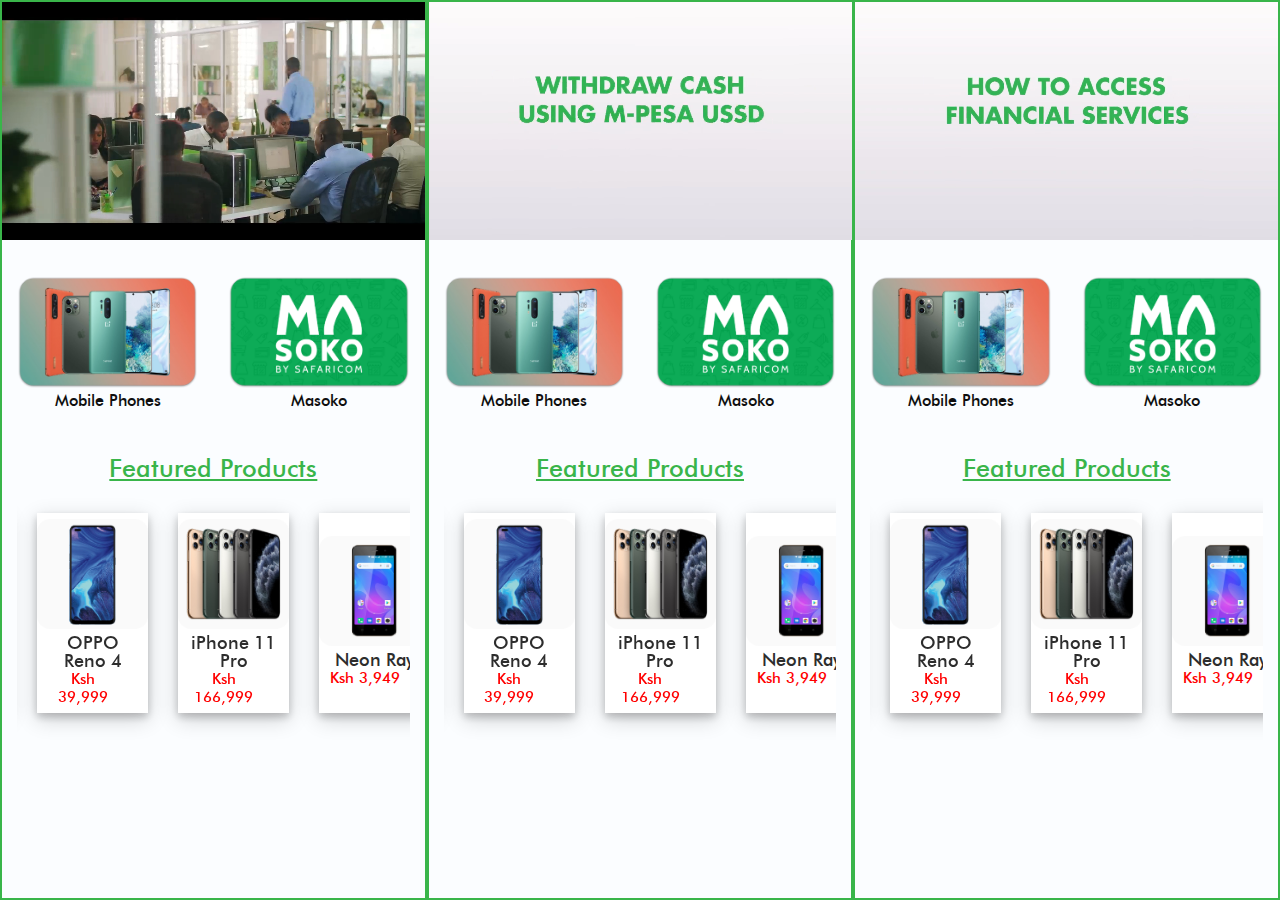
==== commit ab15dcd4: "v3" ====
--- a/index.html
+++ b/index.html
@@ -56,6 +56,13 @@
                 $("#4").show();
 
             });
+
+            $("#oppoh").click(function() {
+                $("#1").hide();
+                $("#7").show();
+
+            });
+
             $("#iphoneh2").click(function() {
                 $("#1").hide();
                 $("#4").show();
@@ -79,6 +86,8 @@
                 $("#4").hide();
                 $("#5").hide();
                 $("#6").hide();
+                $("#7").hide();
+
 
             });
             $("#back100").click(function() {
@@ -88,6 +97,8 @@
                 $("#4").hide();
                 $("#5").hide();
                 $("#6").hide();
+                $("#7").hide();
+
             });
             $("#back11").click(function() {
                 $("#1").show();
@@ -96,6 +107,8 @@
                 $("#4").hide();
                 $("#5").hide();
                 $("#6").hide();
+                $("#7").hide();
+
             });
             $("#back2").click(function() {
                 $("#2").show();
@@ -104,6 +117,8 @@
                 $("#4").hide();
                 $("#5").hide();
                 $("#6").hide();
+                $("#7").hide();
+
             });
             $("#back3").click(function() {
                 $("#2").show();
@@ -112,6 +127,8 @@
                 $("#4").hide();
                 $("#5").hide();
                 $("#6").hide();
+                $("#7").hide();
+
             });
             $("#back4").click(function() {
                 $("#2").show();
@@ -120,8 +137,17 @@
                 $("#4").hide();
                 $("#5").hide();
                 $("#6").hide();
-
-
+                $("#7").hide();
+            });
+
+            $("#back5").click(function() {
+                $("#2").show();
+                $("#1").hide();
+                $("#3").hide();
+                $("#4").hide();
+                $("#5").hide();
+                $("#6").hide();
+                $("#7").hide();
             });
 
 
@@ -132,6 +158,8 @@
                 $("#4").hide();
                 $("#5").hide();
                 $("#6").hide();
+                $("#7").hide();
+
             });
             $("#iphone2").click(function() {
                 $("#4").show();
@@ -140,6 +168,8 @@
                 $("#2").hide();
                 $("#5").hide();
                 $("#6").hide();
+                $("#7").hide();
+
             });
             $("#huawei2").click(function() {
                 $("#5").show();
@@ -148,6 +178,19 @@
                 $("#4").hide();
                 $("#2").hide();
                 $("#6").hide();
+                $("#7").hide();
+
+            });
+
+            $("#oppo2").click(function() {
+                $("#7").show();
+                $("#1").hide();
+                $("#3").hide();
+                $("#4").hide();
+                $("#2").hide();
+                $("#6").hide();
+                $("#5").hide();
+
             });
         });
     </script>
@@ -182,7 +225,11 @@
             $("#samsungh2t").click(function() {
                 $("#12").hide();
                 $("#32").show();
-                // $("#3").show();
+
+            });
+            $("#oppoh2t").click(function() {
+                $("#12").hide();
+                $("#72").show();
 
             });
             $("#huaweih2t").click(function() {
@@ -205,6 +252,8 @@
                 $("#42").hide();
                 $("#52").hide();
                 $("#62").hide();
+                $("#72").hide();
+
             });
             $("#back1002").click(function() {
                 $("#12").show();
@@ -213,6 +262,8 @@
                 $("#42").hide();
                 $("#52").hide();
                 $("#62").hide();
+                $("#72").hide();
+
             });
             $("#back112").click(function() {
                 $("#12").show();
@@ -221,6 +272,8 @@
                 $("#42").hide();
                 $("#52").hide();
                 $("#62").hide();
+                $("#72").hide();
+
             });
             $("#back22").click(function() {
                 $("#22").show();
@@ -229,6 +282,8 @@
                 $("#42").hide();
                 $("#52").hide();
                 $("#62").hide();
+                $("#72").hide();
+
             });
             $("#back32").click(function() {
                 $("#22").show();
@@ -237,6 +292,8 @@
                 $("#42").hide();
                 $("#52").hide();
                 $("#62").hide();
+                $("#72").hide();
+
             });
             $("#back42").click(function() {
                 $("#22").show();
@@ -245,6 +302,18 @@
                 $("#42").hide();
                 $("#52").hide();
                 $("#62").hide();
+                $("#72").hide();
+
+            });
+            $("#back52").click(function() {
+                $("#22").show();
+                $("#12").hide();
+                $("#32").hide();
+                $("#42").hide();
+                $("#52").hide();
+                $("#62").hide();
+                $("#72").hide();
+
             });
             $("#back222").click(function() {
                 $("#22").show();
@@ -253,6 +322,8 @@
                 $("#42").hide();
                 $("#52").hide();
                 $("#62").hide();
+                $("#72").hide();
+
             });
 
             $("#samsung22").click(function() {
@@ -269,6 +340,13 @@
             });
             $("#huawei22").click(function() {
                 $("#52").show();
+                $("#22").hide();
+                $("#12").hide();
+                // $("#3").hide();
+            });
+
+            $("#oppo22").click(function() {
+                $("#72").show();
                 $("#22").hide();
                 $("#12").hide();
                 // $("#3").hide();
@@ -312,6 +390,12 @@
             $("#huaweih3").click(function() {
                 $("#13").hide();
                 $("#53").show();
+                // $("#3").show();
+
+            });
+            $("#oppoh3").click(function() {
+                $("#13").hide();
+                $("#73").show();
                 // $("#3").show();
 
             });
@@ -330,6 +414,8 @@
                 $("#43").hide();
                 $("#53").hide();
                 $("#63").hide();
+                $("#73").hide();
+
             });
             $("#back1003").click(function() {
                 $("#13").show();
@@ -338,6 +424,8 @@
                 $("#43").hide();
                 $("#53").hide();
                 $("#63").hide();
+                $("#73").hide();
+
             });
             $("#back113").click(function() {
                 $("#13").show();
@@ -346,6 +434,8 @@
                 $("#43").hide();
                 $("#53").hide();
                 $("#63").hide();
+                $("#73").hide();
+
             });
             $("#back23").click(function() {
                 $("#23").show();
@@ -354,6 +444,8 @@
                 $("#43").hide();
                 $("#53").hide();
                 $("#63").hide();
+                $("#73").hide();
+
             });
             $("#back33").click(function() {
                 $("#23").show();
@@ -362,6 +454,8 @@
                 $("#43").hide();
                 $("#53").hide();
                 $("#63").hide();
+                $("#73").hide();
+
             });
             $("#back43").click(function() {
                 $("#23").show();
@@ -370,14 +464,28 @@
                 $("#43").hide();
                 $("#53").hide();
                 $("#63").hide();
-            });
-            $("#back223").click(function() {
+                $("#73").hide();
+
+            });
+            $("#back53").click(function() {
                 $("#23").show();
                 $("#13").hide();
                 $("#33").hide();
                 $("#43").hide();
                 $("#53").hide();
                 $("#63").hide();
+                $("#73").hide();
+
+            });
+            $("#back223").click(function() {
+                $("#23").show();
+                $("#13").hide();
+                $("#33").hide();
+                $("#43").hide();
+                $("#53").hide();
+                $("#63").hide();
+                $("#73").hide();
+
             });
 
             $("#samsung23").click(function() {
@@ -394,6 +502,12 @@
             });
             $("#huawei23").click(function() {
                 $("#53").show();
+                $("#23").hide();
+                $("#13").hide();
+                // $("#3").hide();
+            });
+            $("#oppo23").click(function() {
+                $("#73").show();
                 $("#23").hide();
                 $("#13").hide();
                 // $("#3").hide();
@@ -408,13 +522,12 @@
 <![endif]-->
 
 
-    <!------ Who We Are Start ------>
-    <section class="first-ico-box" style="height: 100vh!important; background-color: #E3EAF1; overflow-y: hidden; ">
+    <section class="first-ico-box" style="height: 100vh!important; background-color: #fbfdff; overflow-y: hidden; ">
         <div class="container" style=" width: 100%!important;">
             <div class="row">
 
                 <!-- col 1 -->
-                <div class="col-lg-4 col-md-4" style="border-right: black 2px solid; height: 100vh;">
+                <div class="col-lg-4 col-md-4" style="border: #39B54A 2px solid; height: 100vh;">
 
                     <!-- page 1 -->
                     <div class="page1" id="1">
@@ -467,17 +580,7 @@
                                     <div class="shadow-effect">
                                         <img class="img-responsive" src="assets/images/128.png" alt="">
                                         <div class="item-details">
-                                            <h5>Samsung N 20+ <br> <span style="font-size: smaller;">Ksh 131,000</span></h5>
-
-                                        </div>
-                                    </div>
-                                </button>
-
-                                <button class="item" id="iphoneh2">
-                                    <div class="shadow-effect">
-                                        <img class="img-responsive" src="assets/images/127.png" alt="">
-                                        <div class="item-details">
-                                            <h5>iPhone 11 Pro <br> <span style="font-size: smaller;">Ksh 166,999</span></h5>
+                                            <h5>Neon Ray <br> <span style="font-size: smaller;">Ksh 3,949</span></h5>
 
                                         </div>
                                     </div>
@@ -487,11 +590,22 @@
                                     <div class="shadow-effect">
                                         <img class="img-responsive" src="assets/images/129.png" alt="">
                                         <div class="item-details">
-                                            <h5>Huawei Y9S <br> <span style="font-size: smaller;"> Ksh 25,099</span></h5>
-
-                                        </div>
-                                    </div>
-                                </button>
+                                            <h5>Itel A23s Pro <br> <span style="font-size: smaller;"> Ksh 5,399</span></h5>
+
+                                        </div>
+                                    </div>
+                                </button>
+
+                                <button class="item" id="oppoh">
+                                    <div class="shadow-effect">
+                                        <img class="img-responsive" src="assets/images/130.png" alt="">
+                                        <div class="item-details">
+                                            <h5>OPPO Reno 4 <br> <span style="font-size: smaller;"> Ksh 39,999</span></h5>
+
+                                        </div>
+                                    </div>
+                                </button>
+
 
 
 
@@ -511,7 +625,7 @@
                                     <div class="shadow-effect">
                                         <img class="img-responsive" src="assets/images/128.png" alt="">
                                         <div class="item-details">
-                                            <h5>Samsung N 20+ <br> <span style="font-size: smaller;">Ksh 131,000</span></h5>
+                                            <h5>Neon Ray <br> <span style="font-size: smaller; color: #39B54A;">Ksh 3,949</span></h5>
                                         </div>
                                     </div>
                                 </button>
@@ -521,7 +635,7 @@
                                     <div class="shadow-effect">
                                         <img class="img-responsive" src="assets/images/127.png" alt="">
                                         <div class="item-details">
-                                            <h5>iPhone 11 Pro <br> <span style="font-size: smaller;">Ksh 166,999</span></h5>
+                                            <h5>iPhone 11 Pro <br> <span style="font-size: smaller; color: #39B54A;">Ksh 166,999</span></h5>
                                         </div>
                                     </div>
                                 </button>
@@ -534,59 +648,33 @@
                                     <div class="shadow-effect">
                                         <img class="img-responsive" src="assets/images/129.png" alt="">
                                         <div class="item-details">
-                                            <h5>Huawei Y9S <br> <span style="font-size: smaller;"> Ksh 25,099</span></h5>
-                                        </div>
-                                    </div>
-                                </button>
-                            </div>
-                        </div>
-
-                        <p class="text-center mt-30 " id="back11">
-                            <a class="btn btn-white btn-circle ">Back</a>
-                        </p>
-
-                    </div>
-
-                    <!-- samsung -->
+                                            <h5>Itel A23s Pro <br> <span style="font-size: smaller; color: #39B54A;"> Ksh 5,399</span></h5>
+                                        </div>
+                                    </div>
+                                </button>
+                            </div>
+                            <div class="col-lg-6 col-md-6">
+                                <button class="item" id="oppo2">
+                                    <div class="shadow-effect">
+                                        <img class="img-responsive" src="assets/images/130.png" alt="">
+                                        <div class="item-details">
+                                            <h5>OPPO Reno 4 <br> <span style="font-size: smaller; color: #39B54A;"> Ksh 39,999</span></h5>
+                                        </div>
+                                    </div>
+                                </button>
+                            </div>
+                        </div>
+
+
+
+                    </div>
+
+                    <!-- samsung / neon ray-->
                     <div class="page3" id="3" style="display: none;">
                         <p class="text-center mt-30 " id="back2">
                             <a class="btn btn-white btn-circle ">Back</a>
                         </p>
-
-                        <ul class="nav nav-tabs" id="myTab" role="tablist">
-                            <li class="nav-item">
-                                <a class="nav-link active" id="3D-tab1" data-toggle="tab" href="#3D1" role="tab" aria-controls="3D" aria-selected="true">3D</a>
-                            </li>
-
-                            <li class="nav-item">
-                                <a class="nav-link" id="compare-tab1" data-toggle="tab" href="#compare1" role="tab" aria-controls="compare" aria-selected="false">Compare</a>
-                            </li>
-                            <li class="nav-item">
-                                <a class="nav-link" id="buy-tab1" data-toggle="tab" href="#buy1" role="tab" aria-controls="buy" aria-selected="false">Buy</a>
-                            </li>
-                        </ul>
-                        <div class="tab-content" id="myTabContent" style="width: 100%!important;">
-
-                            <div class="tab-pane fade" id="compare1" role="tabpanel" aria-labelledby="compare-tab1">
-                                <iframe src="https://www.samsung.com/global/galaxy/compare-smartphones/" width="100%" height="720"></iframe>
-                            </div>
-
-                            <div class="tab-pane fade" id="buy1" role="tabpanel" aria-labelledby="buy-tab1">
-                                <iframe src="https://www.masoko.com/samsung-galaxy-note-20-ultra-6-9-8gbram-256g-rom" width="100%" height="720"></iframe>
-
-                            </div>
-
-                            <div class="tab-pane fade show active" id="3D1" role="tabpanel" aria-labelledby="3D-tab1">
-                                <div class="sketchfab-embed-wrapper">
-                                    <iframe title="Please wait as we load your model" width="100%" height="720" src="https://sketchfab.com/models/4bcf668cb8974866966a9150d05634d2/embed?autospin=0.2&amp;autostart=1&amp;preload=1&amp;ui_controls=0&amp;ui_infos=0&amp;ui_inspector=0&amp;ui_stop=0&amp;ui_watermark=0&amp;ui_watermark_link=0"
-                                        frameborder="0" allow="autoplay; fullscreen; vr" mozallowfullscreen="true" webkitallowfullscreen="true"></iframe>
-                                </div>
-
-                            </div>
-
-
-
-                        </div>
+                        <iframe src="https://www.masoko.com/neon-ray-lte-ram-1gb-rom-8gb" width="100%" style="height: 85vh!important;"></iframe>
 
                     </div>
 
@@ -612,94 +700,56 @@
                         <div class="tab-content" id="myTabContent" style="width: 100%!important;">
 
                             <div class="tab-pane fade" id="compare2" role="tabpanel" aria-labelledby="compare-tab2">
-                                <iframe src="https://www.apple.com/ke/iphone/compare/" width="100%" height="720"></iframe>
+                                <iframe src="https://www.apple.com/ke/iphone/compare/" width="100%" style="height: 80vh!important;"></iframe>
                             </div>
 
                             <div class="tab-pane fade" id="buy2" role="tabpanel" aria-labelledby="buy-tab2">
-                                <iframe src="https://www.masoko.com/iphone-11-pro-max-64gb-ram-4gb-rom-gold" width="100%" height="720"></iframe>
+                                <iframe src="https://www.masoko.com/iphone-11-pro-max-64gb-ram-4gb-rom-gold" width="100%" style="height: 80vh!important;"></iframe>
 
                             </div>
 
                             <div class="tab-pane fade show active" id="3D2" role="tabpanel" aria-labelledby="3D-tab2">
                                 <div class="sketchfab-embed-wrapper">
-                                    <iframe title="Please wait as we load your model" width="100%" height="720" src="https://sketchfab.com/models/e88c8489a48b494bb4db178c2907f737/embed?autospin=0.2&amp;autostart=1&amp;preload=1&amp;ui_controls=0&amp;ui_infos=0&amp;ui_inspector=1&amp;ui_stop=1&amp;ui_watermark=0&amp;ui_watermark_link=0"
+                                    <iframe title="Please wait as we load your model" width="100%" style="height: 80vh!important;" src="https://sketchfab.com/models/e88c8489a48b494bb4db178c2907f737/embed?autospin=0.2&amp;autostart=1&amp;preload=1&amp;ui_controls=0&amp;ui_infos=0&amp;ui_inspector=1&amp;ui_stop=1&amp;ui_watermark=0&amp;ui_watermark_link=0"
                                         frameborder="0" allow="autoplay; fullscreen; vr" mozallowfullscreen="true" webkitallowfullscreen="true"></iframe></div>
-
-
-                            </div>
-
-
-
-                        </div>
-
-
-
-
-
-
-                    </div>
-
-                    <!-- huawei. -->
+                            </div>
+                        </div>
+                    </div>
+
+                    <!-- huawei./ itel A23s -->
                     <div class="page5" id="5" style="display: none;">
                         <p class="text-center mt-30 " id="back4">
                             <a class="btn btn-white btn-circle ">Back</a>
                         </p>
-
-                        <ul class="nav nav-tabs" id="myTab" role="tablist">
-                            <li class="nav-item">
-                                <a class="nav-link active" id="3D-tab3" data-toggle="tab" href="#3D3" role="tab" aria-controls="3D" aria-selected="true">3D</a>
-                            </li>
-
-                            <li class="nav-item">
-                                <a class="nav-link" id="compare-tab3" data-toggle="tab" href="#compare3" role="tab" aria-controls="compare" aria-selected="false">Compare</a>
-                            </li>
-
-                            <li class="nav-item">
-                                <a class="nav-link" id="buy-tab3" data-toggle="tab" href="#buy3" role="tab" aria-controls="buy" aria-selected="false">Buy</a>
-                            </li>
-                        </ul>
-                        <div class="tab-content" id="myTabContent" style="width: 100%!important;">
-
-                            <div class="tab-pane fade" id="compare3" role="tabpanel" aria-labelledby="compare-tab3">
-                                <iframe src="https://consumer.huawei.com/ke/phones/compare/" width="100%" height="720"></iframe>
-                            </div>
-
-                            <div class="tab-pane fade" id="buy3" role="tabpanel" aria-labelledby="buy-tab3">
-                                <iframe src="https://www.masoko.com/huawei-y9s" width="100%" height="720"></iframe>
-
-                            </div>
-
-                            <div class="tab-pane fade show active" id="3D3" role="tabpanel" aria-labelledby="3D-tab3">
-                                <div class="sketchfab-embed-wrapper">
-                                    <iframe title="Please wait as we load your model" width="100%" height="720" src="https://sketchfab.com/models/8c63d2b5da2d4fc485a7f9314adb8f62/embed?autospin=0.2&amp;autostart=1&amp;preload=1&amp;ui_controls=0&amp;ui_infos=0&amp;ui_inspector=1&amp;ui_stop=1&amp;ui_watermark=0&amp;ui_watermark_link=0"
-                                        frameborder="0" allow="autoplay; fullscreen; vr" mozallowfullscreen="true" webkitallowfullscreen="true"></iframe></div>
-
-
-
-                            </div>
-
-
-
-                        </div>
-
-
-                    </div>
+                        <iframe src="https://www.masoko.com/itel-a23s-pro-5-0-1gb-ram-16gm-rom" width="100%" style="height: 85vh!important;"></iframe>
+
+
+
+
+                    </div>
+
+                    <!-- oppo -->
+                    <div class="page7" id="7" style="display: none;">
+                        <p class="text-center mt-30 " id="back5">
+                            <a class="btn btn-white btn-circle ">Back</a>
+                        </p>
+                        <iframe src="https://www.masoko.com/oppo-reno-4-6-4-8gb-ram-128gb-rom-free-oppo-w11-earbuds-free-oppo-branded-flask" width="100%" style="height: 85vh!important;"></iframe>
+                    </div>
+
 
                     <!-- masoko. -->
                     <div class="page6" id="6" style="display: none;">
                         <p class="text-center mt-30 " id="back100">
                             <a class="btn btn-white btn-circle ">Back</a>
                         </p>
-                        <iframe src="https://www.masoko.com/" width="100%" height="1000"></iframe>
-
-
-
-
-                    </div>
+                        <iframe src="https://www.masoko.com/" width="100%" style="height: 85vh!important;"></iframe>
+                    </div>
+
+
                 </div>
 
                 <!-- col 2 -->
-                <div class="col-lg-4 col-md-4" style="border-right: black 2px solid; height: 100vh;">
+                <div class="col-lg-4 col-md-4" style="border: #39B54A 2px solid; height: 100vh;">
 
                     <!-- page 1 -->
                     <div class="page1" id="12">
@@ -707,7 +757,7 @@
                         <!-- video ad -->
                         <div class="row">
                             <video width="100%" height="auto" autoplay loop muted>
-                                <source src="assets/images/saf1.mp4" type="video/mp4" />
+                                <source src="assets/images/saf2.mp4" type="video/mp4" />
                               </video>
                         </div>
 
@@ -752,7 +802,8 @@
                                     <div class="shadow-effect">
                                         <img class="img-responsive" src="assets/images/128.png" alt="">
                                         <div class="item-details">
-                                            <h5> Samsung N 20+ <br> <span style="font-size: smaller;">Ksh 131,000</span></h5>
+                                            <h5>Neon Ray <br> <span style="font-size: smaller;">Ksh 3,949</span></h5>
+
                                         </div>
                                     </div>
                                 </button>
@@ -761,28 +812,23 @@
                                     <div class="shadow-effect">
                                         <img class="img-responsive" src="assets/images/129.png" alt="">
                                         <div class="item-details">
-                                            <h5>Huawei Y9S <br> <span style="font-size: smaller;"> Ksh 25,099</span></h5>
-                                        </div>
-                                    </div>
-                                </button>
-
-                                <button class="item" id="iphoneh22t">
-                                    <div class="shadow-effect">
-                                        <img class="img-responsive" src="assets/images/127.png" alt="">
-                                        <div class="item-details">
-                                            <h5>iPhone 11 Pro <br> <span style="font-size: smaller;">Ksh 166,999</span></h5>
-                                        </div>
-                                    </div>
-                                </button>
-
-                                <button class="item" id="huaweih22t">
-                                    <div class="shadow-effect">
-                                        <img class="img-responsive" src="assets/images/129.png" alt="">
-                                        <div class="item-details">
-                                            <h5>Huawei Y9S <br> <span style="font-size: smaller;"> Ksh 25,099</span></h5>
-                                        </div>
-                                    </div>
-                                </button>
+                                            <h5>Itel A23s Pro <br> <span style="font-size: smaller;"> Ksh 5,399</span></h5>
+
+                                        </div>
+                                    </div>
+                                </button>
+
+                                <button class="item" id="oppoh2t">
+                                    <div class="shadow-effect">
+                                        <img class="img-responsive" src="assets/images/130.png" alt="">
+                                        <div class="item-details">
+                                            <h5>OPPO Reno 4 <br> <span style="font-size: smaller;"> Ksh 39,999</span></h5>
+
+                                        </div>
+                                    </div>
+                                </button>
+
+
                             </div>
                         </div>
                     </div>
@@ -799,9 +845,7 @@
                                     <div class="shadow-effect">
                                         <img class="img-responsive" src="assets/images/128.png" alt="">
                                         <div class="item-details">
-                                            <h5>Samsung N 20+ <br> <span style="font-size: smaller;">Ksh 131,000</span></h5>
-
-
+                                            <h5>Neon Ray <br> <span style="font-size: smaller; color: #39B54A;">Ksh 3,949</span></h5>
                                         </div>
                                     </div>
                                 </button>
@@ -811,7 +855,7 @@
                                     <div class="shadow-effect">
                                         <img class="img-responsive" src="assets/images/127.png" alt="">
                                         <div class="item-details">
-                                            <h5>iPhone 11 Pro <br> <span style="font-size: smaller;">Ksh 166,999</span></h5>
+                                            <h5>iPhone 11 Pro <br> <span style="font-size: smaller; color: #39B54A;">Ksh 166,999</span></h5>
                                         </div>
                                     </div>
                                 </button>
@@ -824,16 +868,24 @@
                                     <div class="shadow-effect">
                                         <img class="img-responsive" src="assets/images/129.png" alt="">
                                         <div class="item-details">
-                                            <h5>Huawei Y9S <br> <span style="font-size: smaller;"> Ksh 25,099</span></h5>
-                                        </div>
-                                    </div>
-                                </button>
-                            </div>
-                        </div>
-
-                        <p class="text-center mt-30 " id="back112">
-                            <a class="btn btn-white btn-circle ">Back</a>
-                        </p>
+                                            <h5>Itel A23s Pro <br> <span style="font-size: smaller; color: #39B54A;"> Ksh 5,399</span></h5>
+                                        </div>
+                                    </div>
+                                </button>
+                            </div>
+                            <div class="col-lg-6 col-md-6">
+                                <button class="item" id="oppo22">
+                                    <div class="shadow-effect">
+                                        <img class="img-responsive" src="assets/images/130.png" alt="">
+                                        <div class="item-details">
+                                            <h5>OPPO Reno 4 <br> <span style="font-size: smaller; color: #39B54A;"> Ksh 39,999</span></h5>
+                                        </div>
+                                    </div>
+                                </button>
+                            </div>
+                        </div>
+
+
 
                     </div>
 
@@ -842,44 +894,7 @@
                         <p class="text-center mt-30 " id="back22">
                             <a class="btn btn-white btn-circle ">Back</a>
                         </p>
-                        <ul class="nav nav-tabs" id="myTab" role="tablist">
-                            <li class="nav-item">
-                                <a class="nav-link active" id="3D-tab11" data-toggle="tab" href="#3D11" role="tab" aria-controls="3D" aria-selected="true">3D</a>
-                            </li>
-
-                            <li class="nav-item">
-                                <a class="nav-link" id="compare-tab11" data-toggle="tab" href="#compare11" role="tab" aria-controls="compare" aria-selected="false">Compare</a>
-                            </li>
-                            <li class="nav-item">
-                                <a class="nav-link" id="buy-tab11" data-toggle="tab" href="#buy11" role="tab" aria-controls="buy" aria-selected="false">Buy</a>
-                            </li>
-                        </ul>
-                        <div class="tab-content" id="myTabContent" style="width: 100%!important;">
-
-                            <div class="tab-pane fade" id="compare11" role="tabpanel" aria-labelledby="compare-tab11">
-                                <iframe src="https://www.samsung.com/global/galaxy/compare-smartphones/" width="100%" height="720"></iframe>
-                            </div>
-
-                            <div class="tab-pane fade" id="buy11" role="tabpanel" aria-labelledby="buy-tab11">
-                                <iframe src="https://www.masoko.com/samsung-galaxy-note-20-ultra-6-9-8gbram-256g-rom" width="100%" height="720"></iframe>
-
-                            </div>
-
-                            <div class="tab-pane fade show active" id="3D11" role="tabpanel" aria-labelledby="3D-tab11">
-                                <div class="sketchfab-embed-wrapper">
-                                    <iframe title="Please wait as we load your model" width="100%" height="720" src="https://sketchfab.com/models/4bcf668cb8974866966a9150d05634d2/embed?autospin=0.2&amp;autostart=1&amp;preload=1&amp;ui_controls=0&amp;ui_infos=0&amp;ui_inspector=0&amp;ui_stop=0&amp;ui_watermark=0&amp;ui_watermark_link=0"
-                                        frameborder="0" allow="autoplay; fullscreen; vr" mozallowfullscreen="true" webkitallowfullscreen="true"></iframe>
-                                </div>
-
-                            </div>
-
-
-
-                        </div>
-
-
-
-
+                        <iframe src="https://www.masoko.com/neon-ray-lte-ram-1gb-rom-8gb" width="100%" style="height: 85vh!important;"></iframe>
                     </div>
 
                     <!-- iphone. -->
@@ -904,17 +919,17 @@
                         <div class="tab-content" id="myTabContent" style="width: 100%!important;">
 
                             <div class="tab-pane fade" id="compare22" role="tabpanel" aria-labelledby="compare-tab22">
-                                <iframe src="https://www.apple.com/ke/iphone/compare/" width="100%" height="720"></iframe>
+                                <iframe src="https://www.apple.com/ke/iphone/compare/" width="100%" style="height: 80vh!important;"></iframe>
                             </div>
 
                             <div class="tab-pane fade" id="buy22" role="tabpanel" aria-labelledby="buy-tab22">
-                                <iframe src="https://www.masoko.com/iphone-11-pro-max-64gb-ram-4gb-rom-gold" width="100%" height="720"></iframe>
+                                <iframe src="https://www.masoko.com/iphone-11-pro-max-64gb-ram-4gb-rom-gold" width="100%" style="height: 80vh!important;"></iframe>
 
                             </div>
 
                             <div class="tab-pane fade show active" id="3D22" role="tabpanel" aria-labelledby="3D-tab22">
                                 <div class="sketchfab-embed-wrapper">
-                                    <iframe title="Please wait as we load your model" width="100%" height="720" src="https://sketchfab.com/models/e88c8489a48b494bb4db178c2907f737/embed?autospin=0.2&amp;autostart=1&amp;preload=1&amp;ui_controls=0&amp;ui_infos=0&amp;ui_inspector=1&amp;ui_stop=1&amp;ui_watermark=0&amp;ui_watermark_link=0"
+                                    <iframe title="Please wait as we load your model" width="100%" style="height: 80vh!important;" src="https://sketchfab.com/models/e88c8489a48b494bb4db178c2907f737/embed?autospin=0.2&amp;autostart=1&amp;preload=1&amp;ui_controls=0&amp;ui_infos=0&amp;ui_inspector=1&amp;ui_stop=1&amp;ui_watermark=0&amp;ui_watermark_link=0"
                                         frameborder="0" allow="autoplay; fullscreen; vr" mozallowfullscreen="true" webkitallowfullscreen="true"></iframe></div>
 
 
@@ -932,44 +947,17 @@
                             <a class="btn btn-white btn-circle ">Back</a>
                         </p>
 
-                        <ul class="nav nav-tabs" id="myTab" role="tablist">
-                            <li class="nav-item">
-                                <a class="nav-link active" id="3D-tab33" data-toggle="tab" href="#3D33" role="tab" aria-controls="3D" aria-selected="true">3D</a>
-                            </li>
-
-                            <li class="nav-item">
-                                <a class="nav-link" id="compare-tab33" data-toggle="tab" href="#compare33" role="tab" aria-controls="compare" aria-selected="false">Compare</a>
-                            </li>
-
-                            <li class="nav-item">
-                                <a class="nav-link" id="buy-tab33" data-toggle="tab" href="#buy33" role="tab" aria-controls="buy" aria-selected="false">Buy</a>
-                            </li>
-                        </ul>
-                        <div class="tab-content" id="myTabContent" style="width: 100%!important;">
-
-                            <div class="tab-pane fade" id="compare33" role="tabpanel" aria-labelledby="compare-tab33">
-                                <iframe src="https://consumer.huawei.com/ke/phones/compare/" width="100%" height="720"></iframe>
-                            </div>
-
-                            <div class="tab-pane fade" id="buy33" role="tabpanel" aria-labelledby="buy-tab33">
-                                <iframe src="https://www.masoko.com/huawei-y9s" width="100%" height="720"></iframe>
-
-                            </div>
-
-                            <div class="tab-pane fade show active" id="3D33" role="tabpanel" aria-labelledby="3D-tab33">
-                                <div class="sketchfab-embed-wrapper">
-                                    <iframe title="Please wait as we load your model" width="100%" height="720" src="https://sketchfab.com/models/8c63d2b5da2d4fc485a7f9314adb8f62/embed?autospin=0.2&amp;autostart=1&amp;preload=1&amp;ui_controls=0&amp;ui_infos=0&amp;ui_inspector=1&amp;ui_stop=1&amp;ui_watermark=0&amp;ui_watermark_link=0"
-                                        frameborder="0" allow="autoplay; fullscreen; vr" mozallowfullscreen="true" webkitallowfullscreen="true"></iframe></div>
-
-
-
-                            </div>
-
-
-
-                        </div>
-
-
+                        <iframe src="https://www.masoko.com/itel-a23s-pro-5-0-1gb-ram-16gm-rom" width="100%" style="height: 85vh!important;"></iframe>
+
+
+                    </div>
+
+                    <!-- oppo -->
+                    <div class="page7" id="72" style="display: none;">
+                        <p class="text-center mt-30 " id="back52">
+                            <a class="btn btn-white btn-circle ">Back</a>
+                        </p>
+                        <iframe src="https://www.masoko.com/oppo-reno-4-6-4-8gb-ram-128gb-rom-free-oppo-w11-earbuds-free-oppo-branded-flask" width="100%" style="height: 85vh!important;"></iframe>
                     </div>
 
                     <!-- masoko. -->
@@ -977,7 +965,7 @@
                         <p class="text-center mt-30 " id="back1002">
                             <a class="btn btn-white btn-circle ">Back</a>
                         </p>
-                        <iframe src="https://www.masoko.com/" width="100%" height="1000"></iframe>
+                        <iframe src="https://www.masoko.com/" width="100%" style="height: 85vh;"></iframe>
 
 
                         <p class="text-center mt-30 " id="back222">
@@ -988,7 +976,7 @@
                 </div>
 
                 <!-- col 3 -->
-                <div class="col-lg-4 col-md-4" style=" height: 100vh;">
+                <div class="col-lg-4 col-md-4" style="border: #39B54A 2px solid; height: 100vh;">
 
                     <!-- page 1 -->
                     <div class="page1" id="13">
@@ -996,7 +984,7 @@
                         <!-- video ad -->
                         <div class="row">
                             <video width="100%" height="auto" autoplay loop muted>
-                                <source src="assets/images/saf1.mp4" type="video/mp4" />
+                                <source src="assets/images/saf3.mp4" type="video/mp4" />
 
                               </video>
                         </div>
@@ -1042,7 +1030,8 @@
                                     <div class="shadow-effect">
                                         <img class="img-responsive" src="assets/images/128.png" alt="">
                                         <div class="item-details">
-                                            <h5> Samsung N 20+ <br> <span style="font-size: smaller;">Ksh 131,000</span></h5>
+                                            <h5>Neon Ray <br> <span style="font-size: smaller;">Ksh 3,949</span></h5>
+
                                         </div>
                                     </div>
                                 </button>
@@ -1051,28 +1040,23 @@
                                     <div class="shadow-effect">
                                         <img class="img-responsive" src="assets/images/129.png" alt="">
                                         <div class="item-details">
-                                            <h5>Huawei Y9S <br> <span style="font-size: smaller;"> Ksh 25,099</span></h5>
-                                        </div>
-                                    </div>
-                                </button>
-
-                                <button class="item" id="iphoneh23">
-                                    <div class="shadow-effect">
-                                        <img class="img-responsive" src="assets/images/127.png" alt="">
-                                        <div class="item-details">
-                                            <h5>iPhone 11 Pro <br> <span style="font-size: smaller;">Ksh 166,999</span></h5>
-                                        </div>
-                                    </div>
-                                </button>
-
-                                <button class="item" id="huaweih23">
-                                    <div class="shadow-effect">
-                                        <img class="img-responsive" src="assets/images/129.png" alt="">
-                                        <div class="item-details">
-                                            <h5>Huawei Y9S <br> <span style="font-size: smaller;"> Ksh 25,099</span></h5>
-                                        </div>
-                                    </div>
-                                </button>
+                                            <h5>Itel A23s Pro <br> <span style="font-size: smaller;"> Ksh 5,399</span></h5>
+
+                                        </div>
+                                    </div>
+                                </button>
+
+                                <button class="item" id="oppoh3">
+                                    <div class="shadow-effect">
+                                        <img class="img-responsive" src="assets/images/130.png" alt="">
+                                        <div class="item-details">
+                                            <h5>OPPO Reno 4 <br> <span style="font-size: smaller;"> Ksh 39,999</span></h5>
+
+                                        </div>
+                                    </div>
+                                </button>
+
+
                             </div>
                         </div>
                     </div>
@@ -1089,9 +1073,7 @@
                                     <div class="shadow-effect">
                                         <img class="img-responsive" src="assets/images/128.png" alt="">
                                         <div class="item-details">
-                                            <h5>Samsung N 20+ <br> <span style="font-size: smaller;">Ksh 131,000</span></h5>
-
-
+                                            <h5>Neon Ray <br> <span style="font-size: smaller; color: #39B54A;">Ksh 3,949</span></h5>
                                         </div>
                                     </div>
                                 </button>
@@ -1101,7 +1083,7 @@
                                     <div class="shadow-effect">
                                         <img class="img-responsive" src="assets/images/127.png" alt="">
                                         <div class="item-details">
-                                            <h5>iPhone 11 Pro <br> <span style="font-size: smaller;">Ksh 166,999</span></h5>
+                                            <h5>iPhone 11 Pro <br> <span style="font-size: smaller; color: #39B54A;">Ksh 166,999</span></h5>
                                         </div>
                                     </div>
                                 </button>
@@ -1114,15 +1096,24 @@
                                     <div class="shadow-effect">
                                         <img class="img-responsive" src="assets/images/129.png" alt="">
                                         <div class="item-details">
-                                            <h5>Huawei Y9S <br> <span style="font-size: smaller;"> Ksh 25,099</span></h5>                                        </div>
-                                    </div>
-                                </button>
-                            </div>
-                        </div>
-
-                        <p class="text-center mt-30 " id="back113">
-                            <a class="btn btn-white btn-circle ">Back</a>
-                        </p>
+                                            <h5>Itel A23s Pro <br> <span style="font-size: smaller; color: #39B54A;"> Ksh 5,399</span></h5>
+                                        </div>
+                                    </div>
+                                </button>
+                            </div>
+                            <div class="col-lg-6 col-md-6">
+                                <button class="item" id="oppo23">
+                                    <div class="shadow-effect">
+                                        <img class="img-responsive" src="assets/images/130.png" alt="">
+                                        <div class="item-details">
+                                            <h5>OPPO Reno 4 <br> <span style="font-size: smaller; color: #39B54A;"> Ksh 39,999</span></h5>
+                                        </div>
+                                    </div>
+                                </button>
+                            </div>
+                        </div>
+
+
 
                     </div>
 
@@ -1131,40 +1122,7 @@
                         <p class="text-center mt-30 " id="back23">
                             <a class="btn btn-white btn-circle ">Back</a>
                         </p>
-                        <ul class="nav nav-tabs" id="myTab" role="tablist">
-                            <li class="nav-item">
-                                <a class="nav-link active" id="3D-tab111" data-toggle="tab" href="#3D111" role="tab" aria-controls="3D" aria-selected="true">3D</a>
-                            </li>
-
-                            <li class="nav-item">
-                                <a class="nav-link" id="compare-tab111" data-toggle="tab" href="#compare111" role="tab" aria-controls="compare" aria-selected="false">Compare</a>
-                            </li>
-                            <li class="nav-item">
-                                <a class="nav-link" id="buy-tab111" data-toggle="tab" href="#buy111" role="tab" aria-controls="buy" aria-selected="false">Buy</a>
-                            </li>
-                        </ul>
-                        <div class="tab-content" id="myTabContent" style="width: 100%!important;">
-
-                            <div class="tab-pane fade" id="compare111" role="tabpanel" aria-labelledby="compare-tab111">
-                                <iframe src="https://www.samsung.com/global/galaxy/compare-smartphones/" width="100%" height="720"></iframe>
-                            </div>
-
-                            <div class="tab-pane fade" id="buy111" role="tabpanel" aria-labelledby="buy-tab111">
-                                <iframe src="https://www.masoko.com/samsung-galaxy-note-20-ultra-6-9-8gbram-256g-rom" width="100%" height="720"></iframe>
-
-                            </div>
-
-                            <div class="tab-pane fade show active" id="3D111" role="tabpanel" aria-labelledby="3D-tab111">
-                                <div class="sketchfab-embed-wrapper">
-                                    <iframe title="Please wait as we load your model" width="100%" height="720" src="https://sketchfab.com/models/4bcf668cb8974866966a9150d05634d2/embed?autospin=0.2&amp;autostart=1&amp;preload=1&amp;ui_controls=0&amp;ui_infos=0&amp;ui_inspector=0&amp;ui_stop=0&amp;ui_watermark=0&amp;ui_watermark_link=0"
-                                        frameborder="0" allow="autoplay; fullscreen; vr" mozallowfullscreen="true" webkitallowfullscreen="true"></iframe>
-                                </div>
-
-                            </div>
-
-
-
-                        </div>
+                        <iframe src="https://www.masoko.com/neon-ray-lte-ram-1gb-rom-8gb" width="100%" style="height: 85vh!important;"></iframe>
 
                     </div>
 
@@ -1190,17 +1148,17 @@
                         <div class="tab-content" id="myTabContent" style="width: 100%!important;">
 
                             <div class="tab-pane fade" id="compare222" role="tabpanel" aria-labelledby="compare-tab222">
-                                <iframe src="https://www.apple.com/ke/iphone/compare/" width="100%" height="720"></iframe>
+                                <iframe src="https://www.apple.com/ke/iphone/compare/" width="100%" style="height: 80vh!important;"></iframe>
                             </div>
 
                             <div class="tab-pane fade" id="buy222" role="tabpanel" aria-labelledby="buy-tab222">
-                                <iframe src="https://www.masoko.com/iphone-11-pro-max-64gb-ram-4gb-rom-gold" width="100%" height="720"></iframe>
+                                <iframe src="https://www.masoko.com/iphone-11-pro-max-64gb-ram-4gb-rom-gold" width="100%" style="height: 80vh!important;"></iframe>
 
                             </div>
 
                             <div class="tab-pane fade show active" id="3D222" role="tabpanel" aria-labelledby="3D-tab222">
                                 <div class="sketchfab-embed-wrapper">
-                                    <iframe title="Please wait as we load your model" width="100%" height="720" src="https://sketchfab.com/models/e88c8489a48b494bb4db178c2907f737/embed?autospin=0.2&amp;autostart=1&amp;preload=1&amp;ui_controls=0&amp;ui_infos=0&amp;ui_inspector=1&amp;ui_stop=1&amp;ui_watermark=0&amp;ui_watermark_link=0"
+                                    <iframe title="Please wait as we load your model" width="100%" style="height: 80vh!important;" src="https://sketchfab.com/models/e88c8489a48b494bb4db178c2907f737/embed?autospin=0.2&amp;autostart=1&amp;preload=1&amp;ui_controls=0&amp;ui_infos=0&amp;ui_inspector=1&amp;ui_stop=1&amp;ui_watermark=0&amp;ui_watermark_link=0"
                                         frameborder="0" allow="autoplay; fullscreen; vr" mozallowfullscreen="true" webkitallowfullscreen="true"></iframe></div>
 
 
@@ -1218,44 +1176,17 @@
                             <a class="btn btn-white btn-circle ">Back</a>
                         </p>
 
-                        <ul class="nav nav-tabs" id="myTab" role="tablist">
-                            <li class="nav-item">
-                                <a class="nav-link active" id="3D-tab333" data-toggle="tab" href="#3D333" role="tab" aria-controls="3D" aria-selected="true">3D</a>
-                            </li>
-
-                            <li class="nav-item">
-                                <a class="nav-link" id="compare-tab333" data-toggle="tab" href="#compare333" role="tab" aria-controls="compare" aria-selected="false">Compare</a>
-                            </li>
-
-                            <li class="nav-item">
-                                <a class="nav-link" id="buy-tab333" data-toggle="tab" href="#buy333" role="tab" aria-controls="buy" aria-selected="false">Buy</a>
-                            </li>
-                        </ul>
-                        <div class="tab-content" id="myTabContent" style="width: 100%!important;">
-
-                            <div class="tab-pane fade" id="compare333" role="tabpanel" aria-labelledby="compare-tab333">
-                                <iframe src="https://consumer.huawei.com/ke/phones/compare/" width="100%" height="720"></iframe>
-                            </div>
-
-                            <div class="tab-pane fade" id="buy333" role="tabpanel" aria-labelledby="buy-tab333">
-                                <iframe src="https://www.masoko.com/huawei-y9s" width="100%" height="720"></iframe>
-
-                            </div>
-
-                            <div class="tab-pane fade show active" id="3D333" role="tabpanel" aria-labelledby="3D-tab333">
-                                <div class="sketchfab-embed-wrapper">
-                                    <iframe title="Please wait as we load your model" width="100%" height="720" src="https://sketchfab.com/models/8c63d2b5da2d4fc485a7f9314adb8f62/embed?autospin=0.2&amp;autostart=1&amp;preload=1&amp;ui_controls=0&amp;ui_infos=0&amp;ui_inspector=1&amp;ui_stop=1&amp;ui_watermark=0&amp;ui_watermark_link=0"
-                                        frameborder="0" allow="autoplay; fullscreen; vr" mozallowfullscreen="true" webkitallowfullscreen="true"></iframe></div>
-
-
-
-                            </div>
-
-
-
-                        </div>
-
-
+                        <iframe src="https://www.masoko.com/itel-a23s-pro-5-0-1gb-ram-16gm-rom" width="100%" style="height: 85vh!important;"></iframe>
+
+
+                    </div>
+
+                    <!-- oppo -->
+                    <div class="page7" id="73" style="display: none;">
+                        <p class="text-center mt-30 " id="back53">
+                            <a class="btn btn-white btn-circle ">Back</a>
+                        </p>
+                        <iframe src="https://www.masoko.com/oppo-reno-4-6-4-8gb-ram-128gb-rom-free-oppo-w11-earbuds-free-oppo-branded-flask" width="100%" style="height: 85vh!important;"></iframe>
                     </div>
 
                     <!-- masoko. -->
@@ -1263,7 +1194,7 @@
                         <p class="text-center mt-30 " id="back1003">
                             <a class="btn btn-white btn-circle ">Back</a>
                         </p>
-                        <iframe src="https://www.masoko.com/" width="100%" height="1000"></iframe>
+                        <iframe src="https://www.masoko.com/" width="100%" style="height: 85vh!important;"></iframe>
 
 
                         <p class="text-center mt-30 " id="back223">
@@ -1277,12 +1208,11 @@
         </div>
     </section>
 
-    <section style="position: absolute; top: 0;">
+    <section style="  width: 100%!important; ">
 
         <!-- video ad -->
-        <div id="ss" style="display: none; z-index: 999999;  width: 100%;
-            height: 100vh;">
-            <video width="100%" height="auto" autoplay loop muted>
+        <div id="ss" style="display: none; z-index: 999999;  width: 100%; ">
+            <video class="sss" playsinline autoplay loop muted poster="assets/images/poster.png">
                     <source src="assets/images/ss.mp4" type="video/mp4" />
                   </video>
         </div>
--- a/assets/css/master.css
+++ b/assets/css/master.css
@@ -73,9 +73,9 @@
 
 body {
     color: rgb(26, 26, 26);
-    background: #f1f1f1;
+    background: #F0F8FF;
     font-size: 17px;
-    font-family: 'Source Sans Pro', sans-serif!important;
+    font-family: 'futuramedium'!important;
 }
 
 .mdi {
@@ -98,7 +98,6 @@
     color: #2d2d2d;
     margin: 10px 0;
     font-style: normal;
-    font-family: 'Source Sans Pro', sans-serif!important;
 }
 
 h1,
@@ -270,6 +269,20 @@
               		Header
 =============================================*/
 
+.item {
+    box-shadow: 0 4px 8px 0 rgba(0, 0, 0, 0.2), 0 6px 20px 0 rgba(0, 0, 0, 0.19);
+}
+
+@font-face {
+    font-family: 'futuramedium';
+    src: url('../fonts/futura_medium_bt-webfont.woff2') format('woff2'), url('../fonts/futura_medium_bt-webfont.woff') format('woff');
+    font-weight: normal;
+    font-style: normal;
+}
+
+
+/* ************************* */
+
 .logo img {
     /* min-height: 90px; */
     max-width: 100px;
@@ -1358,15 +1371,15 @@
 
 .btn-white {
     color: #ffffff;
-    border-color: #016634;
-    background-color: #016634;
+    border-color: #39B54A;
+    background-color: #39B54A;
 }
 
 .btn-white:hover,
 .btn-white:active,
 .btn-white:focus {
-    color: #016634;
-    border-color: #016634;
+    color: #39B54A;
+    border-color: #39B54A;
     background-color: transparent;
 }
 
@@ -2968,7 +2981,7 @@
 }
 
 .post-info h6 {
-    color: #016634;
+    color: #39B54A;
     font-weight: 600;
     font-size: 15px;
     font-family: 'Raleway', sans-serif;
@@ -3592,7 +3605,7 @@
     height: 35px;
     text-align: center;
     line-height: 35px;
-    background: #016634;
+    background: #39B54A;
     color: #fff;
     cursor: pointer;
     border: 0;
@@ -5618,8 +5631,8 @@
 }
 
 aside {
-    border-top: 0px solid #016634;
-    border-bottom: 0px solid #016634;
+    border-top: 0px solid #39B54A;
+    border-bottom: 0px solid #39B54A;
     border-radius: 30%;
     margin: auto;
     display: block;
@@ -5641,8 +5654,8 @@
 
 aside:hover {
     padding-top: 10px;
-    border-top: 4px solid #016634;
-    border-bottom: 4px solid #016634;
+    border-top: 4px solid #39B54A;
+    border-bottom: 4px solid #39B54A;
     border-radius: 5px;
     height: auto;
     width: 350px;
--- a/assets/css/featured.css
+++ b/assets/css/featured.css
@@ -13,6 +13,10 @@
   height: 30%;
 }
 
+h5 {
+  text-align: center !important;
+}
+
 #customers-testimonials .item-details {
   background-color: #ffffff;
   color: #fff;
@@ -40,7 +44,6 @@
   text-align: center;
   background-color: white;
   height: 200px;
-  border-radius: 10px;
 }
 
 #customers-testimonials1 .item-details {
@@ -70,7 +73,6 @@
   text-align: center;
   background-color: white;
   height: 200px;
-  border-radius: 10px;
 }
 
 #customers-testimonials2 .item-details {
@@ -100,18 +102,24 @@
   text-align: center;
   background-color: white;
   height: 200px;
-  border-radius: 10px;
 }
 
 .page2 .item {
   text-align: center;
   background-color: white;
   border-radius: 20px;
+}
+
+.owl-carousel .owl-stage {
+  position: relative;
+  -ms-touch-action: pan-Y;
+  padding: 20px !important;
 }
 
 .owl-carousel .owl-nav [class*='owl-'] {
   -webkit-transition: all .3s ease;
   transition: all .3s ease;
+  padding: 20px !important;
 }
 
 .owl-carousel .owl-nav [class*='owl-'].disabled:hover {
@@ -120,6 +128,13 @@
 
 .owl-carousel {
   position: relative;
+}
+
+h4 {
+  text-decoration: underline !important;
+  font-size: 25px;
+  color: #39B54A;
+  padding-top: 20px;
 }
 
 #mobileh {
@@ -143,10 +158,24 @@
 #samsungh {
   background-color: transparent;
   border: 0;
-  border-radius: 10px;
 }
 
 #huaweih {
+  background-color: transparent;
+  border: 0;
+}
+
+#oppoh {
+  background-color: transparent;
+  border: 0;
+}
+
+#oppoh2t {
+  background-color: transparent;
+  border: 0;
+}
+
+#oppoh3 {
   background-color: transparent;
   border: 0;
 }
@@ -182,6 +211,12 @@
   border-radius: 5px;
 }
 
+#oppo2 {
+  background-color: white;
+  border: 0;
+  border-radius: 5px;
+}
+
 #mobileh2 {
   background-color: transparent;
   border: 0;
@@ -240,6 +275,12 @@
   border-radius: 5px;
 }
 
+#oppo22 {
+  background-color: white;
+  border: 0;
+  border-radius: 5px;
+}
+
 #mobileh3 {
   background-color: transparent;
   border: 0;
@@ -292,4 +333,29 @@
   border: 0;
   border-radius: 5px;
 }
+
+#oppo23 {
+  background-color: white;
+  border: 0;
+  border-radius: 5px;
+}
+
+#ss {
+  position: fixed;
+  right: 0;
+  bottom: 0;
+  min-width: 100%;
+  min-height: 100%;
+}
+
+#ss video {
+  -o-object-fit: cover;
+     object-fit: cover;
+  width: 100vw;
+  height: 100vh;
+  position: fixed;
+  top: 0;
+  left: 0;
+  border: #39B54A 2px solid;
+}
 /*# sourceMappingURL=featured.css.map */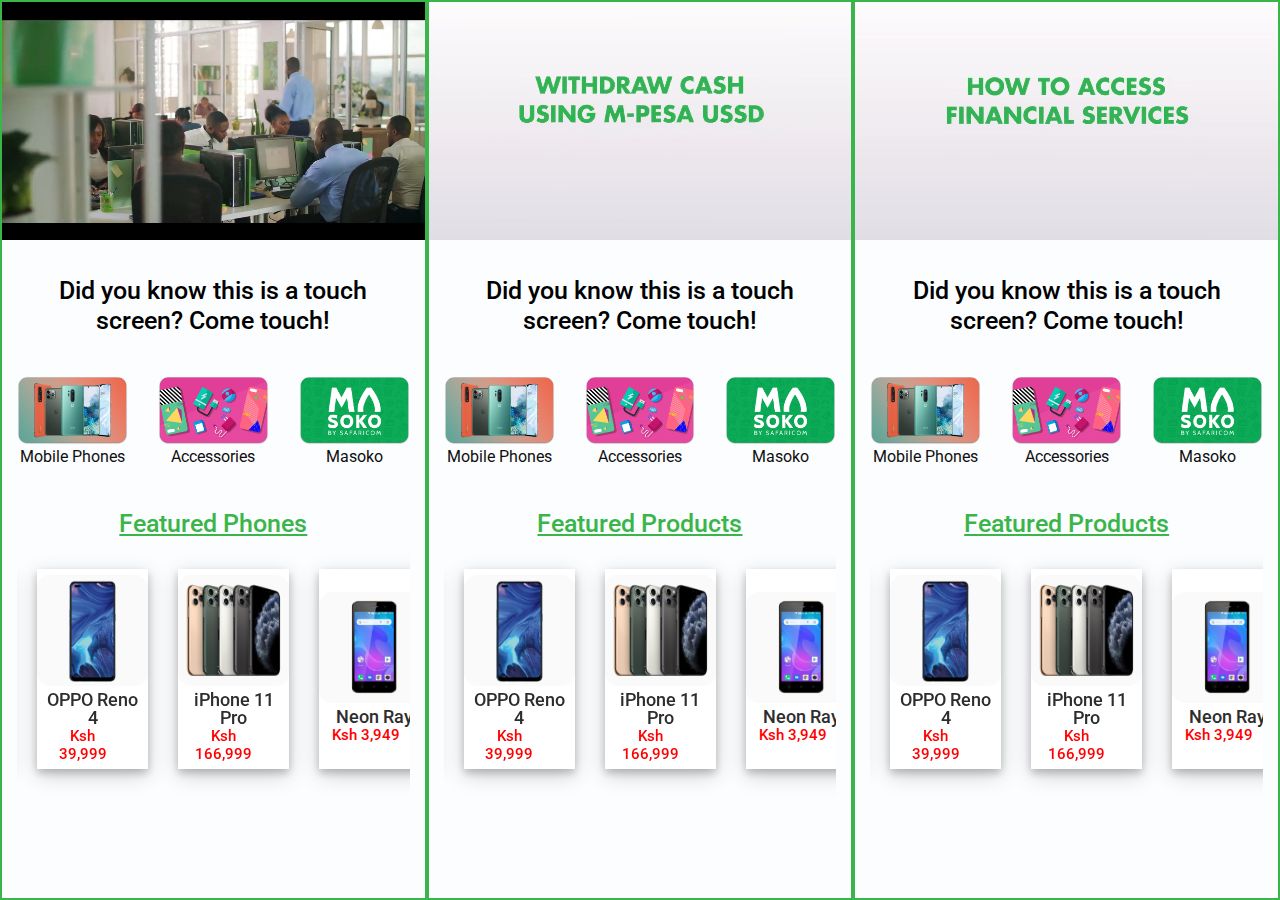
==== commit ed2e404e: "v4" ====
--- a/index.html
+++ b/index.html
@@ -31,7 +31,7 @@
     <link rel="stylesheet" href="assets/css/featured.css">
 
     <link rel="preconnect" href="https://fonts.gstatic.com">
-    <link href="https://fonts.googleapis.com/css2?family=Source+Sans+Pro&display=swap" rel="stylesheet">
+    <link href="https://fonts.googleapis.com/css2?family=Roboto&display=swap" rel="stylesheet">
 
     <script src="https://ajax.googleapis.com/ajax/libs/jquery/3.5.1/jquery.min.js"></script>
 
@@ -49,6 +49,11 @@
             $("#masokoh").click(function() {
                 $("#1").hide();
                 $("#6").show();
+
+            });
+            $("#accessoriesh").click(function() {
+                $("#1").hide();
+                $("#8").show();
 
             });
             $("#iphoneh").click(function() {
@@ -87,6 +92,8 @@
                 $("#5").hide();
                 $("#6").hide();
                 $("#7").hide();
+                $("#8").hide();
+
 
 
             });
@@ -98,6 +105,8 @@
                 $("#5").hide();
                 $("#6").hide();
                 $("#7").hide();
+                $("#8").hide();
+
 
             });
             $("#back11").click(function() {
@@ -108,6 +117,8 @@
                 $("#5").hide();
                 $("#6").hide();
                 $("#7").hide();
+                $("#8").hide();
+
 
             });
             $("#back2").click(function() {
@@ -118,6 +129,8 @@
                 $("#5").hide();
                 $("#6").hide();
                 $("#7").hide();
+                $("#8").hide();
+
 
             });
             $("#back3").click(function() {
@@ -128,6 +141,8 @@
                 $("#5").hide();
                 $("#6").hide();
                 $("#7").hide();
+                $("#8").hide();
+
 
             });
             $("#back4").click(function() {
@@ -138,6 +153,8 @@
                 $("#5").hide();
                 $("#6").hide();
                 $("#7").hide();
+                $("#8").hide();
+
             });
 
             $("#back5").click(function() {
@@ -148,7 +165,22 @@
                 $("#5").hide();
                 $("#6").hide();
                 $("#7").hide();
-            });
+                $("#8").hide();
+
+            });
+
+            $("#back6").click(function() {
+                $("#1").show();
+                $("#2").hide();
+                $("#3").hide();
+                $("#4").hide();
+                $("#5").hide();
+                $("#6").hide();
+                $("#7").hide();
+                $("#8").hide();
+
+            });
+
 
 
             $("#samsung2").click(function() {
@@ -210,6 +242,12 @@
                 // $("#3").show();
 
             });
+            $("#accessoriesh2").click(function() {
+                $("#12").hide();
+                $("#82").show();
+                // $("#3").show();
+
+            });
             $("#iphoneh2t").click(function() {
                 $("#12").hide();
                 $("#42").show();
@@ -253,6 +291,8 @@
                 $("#52").hide();
                 $("#62").hide();
                 $("#72").hide();
+                $("#82").hide();
+
 
             });
             $("#back1002").click(function() {
@@ -263,6 +303,8 @@
                 $("#52").hide();
                 $("#62").hide();
                 $("#72").hide();
+                $("#82").hide();
+
 
             });
             $("#back112").click(function() {
@@ -273,6 +315,8 @@
                 $("#52").hide();
                 $("#62").hide();
                 $("#72").hide();
+                $("#82").hide();
+
 
             });
             $("#back22").click(function() {
@@ -283,6 +327,8 @@
                 $("#52").hide();
                 $("#62").hide();
                 $("#72").hide();
+                $("#82").hide();
+
 
             });
             $("#back32").click(function() {
@@ -293,6 +339,8 @@
                 $("#52").hide();
                 $("#62").hide();
                 $("#72").hide();
+                $("#82").hide();
+
 
             });
             $("#back42").click(function() {
@@ -303,6 +351,8 @@
                 $("#52").hide();
                 $("#62").hide();
                 $("#72").hide();
+                $("#82").hide();
+
 
             });
             $("#back52").click(function() {
@@ -313,6 +363,21 @@
                 $("#52").hide();
                 $("#62").hide();
                 $("#72").hide();
+                $("#82").hide();
+
+
+            });
+
+            $("#back62").click(function() {
+                $("#12").show();
+                $("#22").hide();
+                $("#32").hide();
+                $("#42").hide();
+                $("#52").hide();
+                $("#62").hide();
+                $("#72").hide();
+                $("#82").hide();
+
 
             });
             $("#back222").click(function() {
@@ -323,6 +388,8 @@
                 $("#52").hide();
                 $("#62").hide();
                 $("#72").hide();
+                $("#82").hide();
+
 
             });
 
@@ -366,6 +433,12 @@
             $("#masokoh3").click(function() {
                 $("#13").hide();
                 $("#63").show();
+                // $("#3").show();
+
+            });
+            $("#accessoriesh3").click(function() {
+                $("#13").hide();
+                $("#83").show();
                 // $("#3").show();
 
             });
@@ -415,6 +488,8 @@
                 $("#53").hide();
                 $("#63").hide();
                 $("#73").hide();
+                $("#83").hide();
+
 
             });
             $("#back1003").click(function() {
@@ -425,6 +500,8 @@
                 $("#53").hide();
                 $("#63").hide();
                 $("#73").hide();
+                $("#83").hide();
+
 
             });
             $("#back113").click(function() {
@@ -435,6 +512,8 @@
                 $("#53").hide();
                 $("#63").hide();
                 $("#73").hide();
+                $("#83").hide();
+
 
             });
             $("#back23").click(function() {
@@ -445,6 +524,8 @@
                 $("#53").hide();
                 $("#63").hide();
                 $("#73").hide();
+                $("#83").hide();
+
 
             });
             $("#back33").click(function() {
@@ -455,6 +536,8 @@
                 $("#53").hide();
                 $("#63").hide();
                 $("#73").hide();
+                $("#83").hide();
+
 
             });
             $("#back43").click(function() {
@@ -465,6 +548,8 @@
                 $("#53").hide();
                 $("#63").hide();
                 $("#73").hide();
+                $("#83").hide();
+
 
             });
             $("#back53").click(function() {
@@ -475,6 +560,20 @@
                 $("#53").hide();
                 $("#63").hide();
                 $("#73").hide();
+                $("#83").hide();
+
+
+            });
+            $("#back63").click(function() {
+                $("#13").show();
+                $("#23").hide();
+                $("#33").hide();
+                $("#43").hide();
+                $("#53").hide();
+                $("#63").hide();
+                $("#73").hide();
+                $("#83").hide();
+
 
             });
             $("#back223").click(function() {
@@ -522,12 +621,13 @@
 <![endif]-->
 
 
-    <section class="first-ico-box" style="height: 100vh!important; background-color: #fbfdff; overflow-y: hidden; ">
+    <!-- <section class="first-ico-box" style="height: 100vh!important; background-color: #fbfdff; overflow-y: hidden; "> -->
+    <section class="first-ico-box" style="height: 100vh!important; background-color: #fbfdff;  ">
         <div class="container" style=" width: 100%!important;">
             <div class="row">
 
                 <!-- col 1 -->
-                <div class="col-lg-4 col-md-4" style="border: #39B54A 2px solid; height: 100vh;">
+                <div class="col-lg-4 col-md-4 col1" style="border: #39B54A 2px solid; height: 100vh!important; overflow-y: scroll;">
 
                     <!-- page 1 -->
                     <div class="page1" id="1">
@@ -539,9 +639,10 @@
                               </video>
                         </div>
 
+                        <h4 style="color: black!important; text-decoration: none!important; text-align: center">Did you know this is a touch screen? Come touch!</h4>
                         <!-- quick links -->
                         <div class="row">
-                            <div class="col-lg-6 col-md-6">
+                            <div class="col-lg-4 col-md-4">
                                 <button id="mobileh">
                                     <div class="mt-30" id="mobile">
                                         <img src="assets/images/123.png" alt="">
@@ -550,7 +651,16 @@
                                     </div>
                                 </button>
                             </div>
-                            <div class="col-lg-6 col-md-6">
+                            <div class="col-lg-4 col-md-4">
+                                <button id="accessoriesh">
+                                    <div class="mt-30" id="mobile">
+                                        <img src="assets/images/124.png" alt="">
+                                        <p class="text-center">Accessories
+                                        </p>
+                                    </div>
+                                </button>
+                            </div>
+                            <div class="col-lg-4 col-md-4">
                                 <button id="masokoh">
                                     <div class="mt-30" >
                                     <img src="assets/images/126.png" alt="">
@@ -562,7 +672,7 @@
                         </div>
 
                         <!-- featured products -->
-                        <h4 class="text-center">Featured Products</h4>
+                        <h4 class="text-center">Featured Phones</h4>
                         <div class="testimonials">
                             <div id="customers-testimonials" class="owl-carousel">
 
@@ -665,7 +775,52 @@
                             </div>
                         </div>
 
-
+                        <h3 class="text-center" style="padding-top: 30px;">Top Brands</h3>
+                        <div class="row">
+                            <div class="col-lg-6 col-md-6">
+                                <button class="item" id="samsung2">
+                                    <div class="shadow-effect">
+                                        <img class="img-responsive" src="assets/images/133.png" alt="">
+                                        <div class="item-details">
+                                            <h5>Samsung</h5>
+                                        </div>
+                                    </div>
+                                </button>
+                            </div>
+                            <div class="col-lg-6 col-md-6">
+                                <button class="item" id="iphone2">
+                                    <div class="shadow-effect">
+                                        <img class="img-responsive" src="assets/images/131.png" alt="">
+                                        <div class="item-details">
+                                            <h5>Huawei</h5>
+                                        </div>
+                                    </div>
+                                </button>
+                            </div>
+                        </div>
+                        <div class="row">
+                            <br>
+                            <div class="col-lg-6 col-md-6">
+                                <button class="item" id="huawei2">
+                                    <div class="shadow-effect">
+                                        <img class="img-responsive" src="assets/images/132.png" alt="">
+                                        <div class="item-details">
+                                            <h5>Itel</h5>
+                                        </div>
+                                    </div>
+                                </button>
+                            </div>
+                            <div class="col-lg-6 col-md-6">
+                                <button class="item" id="oppo2">
+                                    <div class="shadow-effect">
+                                        <img class="img-responsive" src="assets/images/134.png" alt="">
+                                        <div class="item-details">
+                                            <h5>Tecno</h5>
+                                        </div>
+                                    </div>
+                                </button>
+                            </div>
+                        </div>
 
                     </div>
 
@@ -674,7 +829,86 @@
                         <p class="text-center mt-30 " id="back2">
                             <a class="btn btn-white btn-circle ">Back</a>
                         </p>
-                        <iframe src="https://www.masoko.com/neon-ray-lte-ram-1gb-rom-8gb" width="100%" style="height: 85vh!important;"></iframe>
+
+                        <div id="product-info" class="row">
+
+                            <div class="col-lg-6 col-md-6 item-image-parent">
+
+                                <div class="item-image-main">
+                                    <img src="assets/images/301.png" alt="default" />
+                                </div>
+                            </div>
+
+                            <div class="col-lg-6 col-md-6 item-info-parent">
+                                <!-- main info -->
+                                <div class="main-info">
+                                    <h4>Neon Ray <span style="font-size: smaller">Safaricom Locked</span></h4>
+                                    <hr>
+                                    <p>Price: <span id="price">Ksh 3,949</span></p>
+                                </div>
+
+                            </div>
+                        </div>
+                        <div class="row" style="margin-left: 25px!important; ">
+                            <div class="col-lg-12 col-md-12">
+                                <hr>
+                                <h4 style="text-align: left!important;">Details</h4>
+                                <div class="list">
+                                    <ul>
+                                        <li>Model: Ray Lte
+                                        </li>
+                                        <li>Color: Black
+                                        </li>
+                                        <li>Screen Size 5’’ FWVGA TN
+                                        </li>
+                                        <li>Camera 2+5MP with Flashlight
+                                        </li>
+                                        <li>MCP RAM 1GB+ROM 8GB
+                                        </li>
+                                        <li>System: Android Go
+                                        </li>
+                                        <li>Battery 2000mAh
+                                        </li>
+                                        <li>Sim Type: Single Sim
+                                        </li>
+                                        <li>Warranty: 1 Year
+                                        </li>
+                                    </ul>
+                                </div>
+
+                                <ul class="nav nav-tabs" id="myTab" role="tablist">
+
+                                    <li class="nav-item">
+                                        <a class="nav-link" id="images-tab1" data-toggle="tab" href="#images1" role="tab" aria-controls="images" aria-selected="false">Images</a>
+                                    </li>
+
+                                    <li class="nav-item">
+                                        <a class="nav-link" id="compare-tab1" data-toggle="tab" href="#compare1" role="tab" aria-controls="compare" aria-selected="false">Compare</a>
+                                    </li>
+
+                                    <li class="nav-item">
+                                        <a class="nav-link" id="buy-tab1" data-toggle="tab" href="#buy1" role="tab" aria-controls="buy" aria-selected="false">Buy</a>
+                                    </li>
+                                </ul>
+                                <div class="tab-content show" id="myTabContent" style=" width: 100%!important;">
+
+                                    <div class="tab-pane fade active" id="images1" role="tabpanel" aria-labelledby="images-tab1">
+                                        <img src="assets/images/308.png" alt="" height="200">
+                                        <img src="assets/images/309.png" alt="" height="200">
+                                    </div>
+
+                                    <div class="tab-pane fade" id="compare1" role="tabpanel" aria-labelledby="compare-tab1">
+                                        <h3>Coming soon!</h3>
+                                    </div>
+
+                                    <div class="tab-pane fade" id="buy1" role="tabpanel" aria-labelledby="buy-tab1">
+                                        <iframe src="https://www.masoko.com/neon-ray-lte-ram-1gb-rom-8gb" width="100%" style="height: 1000px;"></iframe>
+                                    </div>
+
+                                </div>
+                            </div>
+                        </div>
+
 
                     </div>
 
@@ -684,36 +918,95 @@
                             <a class="btn btn-white btn-circle ">Back</a>
                         </p>
 
-                        <ul class="nav nav-tabs" id="myTab" role="tablist">
-                            <li class="nav-item">
-                                <a class="nav-link active" id="3D-tab2" data-toggle="tab" href="#3D2" role="tab" aria-controls="3D" aria-selected="true">3D</a>
-                            </li>
-
-                            <li class="nav-item">
-                                <a class="nav-link" id="compare-tab2" data-toggle="tab" href="#compare2" role="tab" aria-controls="compare" aria-selected="false">Compare</a>
-                            </li>
-
-                            <li class="nav-item">
-                                <a class="nav-link" id="buy-tab2" data-toggle="tab" href="#buy2" role="tab" aria-controls="buy" aria-selected="false">Buy</a>
-                            </li>
-                        </ul>
-                        <div class="tab-content" id="myTabContent" style="width: 100%!important;">
-
-                            <div class="tab-pane fade" id="compare2" role="tabpanel" aria-labelledby="compare-tab2">
-                                <iframe src="https://www.apple.com/ke/iphone/compare/" width="100%" style="height: 80vh!important;"></iframe>
-                            </div>
-
-                            <div class="tab-pane fade" id="buy2" role="tabpanel" aria-labelledby="buy-tab2">
-                                <iframe src="https://www.masoko.com/iphone-11-pro-max-64gb-ram-4gb-rom-gold" width="100%" style="height: 80vh!important;"></iframe>
-
-                            </div>
-
-                            <div class="tab-pane fade show active" id="3D2" role="tabpanel" aria-labelledby="3D-tab2">
-                                <div class="sketchfab-embed-wrapper">
-                                    <iframe title="Please wait as we load your model" width="100%" style="height: 80vh!important;" src="https://sketchfab.com/models/e88c8489a48b494bb4db178c2907f737/embed?autospin=0.2&amp;autostart=1&amp;preload=1&amp;ui_controls=0&amp;ui_infos=0&amp;ui_inspector=1&amp;ui_stop=1&amp;ui_watermark=0&amp;ui_watermark_link=0"
-                                        frameborder="0" allow="autoplay; fullscreen; vr" mozallowfullscreen="true" webkitallowfullscreen="true"></iframe></div>
-                            </div>
-                        </div>
+                        <div id="product-info" class="row">
+
+                            <div class="col-lg-6 col-md-6 item-image-parent">
+
+                                <div class="item-image-main">
+                                    <img src="assets/images/302.png" alt="default" />
+                                </div>
+                            </div>
+
+                            <div class="col-lg-6 col-md-6 item-info-parent">
+                                <!-- main info -->
+                                <div class="main-info">
+                                    <h4>iPhone 11 Pro Max <span style="font-size: smaller">Gold</span></h4>
+                                    <hr>
+                                    <p>Price: <span id="price">Ksh 156,999</span></p>
+                                </div>
+
+                            </div>
+                        </div>
+                        <div class="row" style="margin-left: 25px!important; ">
+                            <div class="col-lg-12 col-md-12">
+                                <hr>
+                                <h4 style="text-align: left!important;">Details</h4>
+                                <div class="list">
+                                    <ul>
+                                        <li>Processor: A13 Bionic chip - Third‑generation Neural Engine
+                                        </li>
+                                        <li>Display: 6.5 Inches
+                                        </li>
+                                        <li>Camera: Triple 12MP Ultra Wide, Wide, and Telephoto cameras - Ultra Wide: ƒ/2.4 aperture and 120° field of view - Wide: ƒ/1.8 aperture - Telephoto: ƒ/2.0 aperture
+                                        </li>
+                                        <li>Memory: RAM : 4 GB - ROM : 64 GB
+                                        </li>
+                                        <li>Network: Sim Type: Single Sim
+                                        </li>
+                                        <li>OS: IOS 13
+                                        </li>
+                                        <li>Battery: 3969 mAh battery
+                                        </li>
+                                        <li>Warranty: 1 year
+                                        </li>
+
+                                    </ul>
+                                </div>
+
+                                <ul class="nav nav-tabs" id="myTab" role="tablist">
+
+                                    <li class="nav-item">
+                                        <a class="nav-link" id="images-tab2" data-toggle="tab" href="#images2" role="tab" aria-controls="images" aria-selected="false">Images</a>
+                                    </li>
+                                    <li class="nav-item">
+                                        <a class="nav-link" id="3D-tab2" data-toggle="tab" href="#3D2" role="tab" aria-controls="3D" aria-selected="false">3D</a>
+                                    </li>
+
+                                    <li class="nav-item">
+                                        <a class="nav-link" id="compare-tab2" data-toggle="tab" href="#compare2" role="tab" aria-controls="compare" aria-selected="false">Compare</a>
+                                    </li>
+
+
+                                    <li class="nav-item">
+                                        <a class="nav-link" id="buy-tab2" data-toggle="tab" href="#buy2" role="tab" aria-controls="buy" aria-selected="false">Buy</a>
+                                    </li>
+                                </ul>
+                                <div class="tab-content show" id="myTabContent" style=" width: 100%!important;">
+
+                                    <div class="tab-pane fade active" id="images2" role="tabpanel" aria-labelledby="images-tab2">
+                                        <img src="assets/images/302.png" alt="" height="200">
+                                        <img src="assets/images/307.png" alt="" height="200">
+                                    </div>
+
+                                    <div class="tab-pane fade " id="3D2" role="tabpanel" aria-labelledby="3D-tab2">
+                                        <div class="sketchfab-embed-wrapper">
+                                            <iframe title="Please wait as we load your model" width="100%" style="height: 80vh!important;" src="https://sketchfab.com/models/e88c8489a48b494bb4db178c2907f737/embed?autospin=0.2&amp;autostart=1&amp;preload=1&amp;ui_controls=0&amp;ui_infos=0&amp;ui_inspector=1&amp;ui_stop=1&amp;ui_watermark=0&amp;ui_watermark_link=0"
+                                                frameborder="0" allow="autoplay; fullscreen; vr" mozallowfullscreen="true" webkitallowfullscreen="true"></iframe></div>
+                                    </div>
+
+                                    <div class="tab-pane fade" id="compare2" role="tabpanel" aria-labelledby="compare-tab2">
+                                        <iframe src="https://www.apple.com/ke/iphone/compare/" width="100%" style="height: 1000px;"></iframe>
+                                    </div>
+
+                                    <div class="tab-pane fade" id="buy2" role="tabpanel" aria-labelledby="buy-tab2">
+                                        <iframe src="https://www.masoko.com/iphone-11-pro-max-64gb-ram-4gb-rom-gold" width="100%" style="height: 1000px;"></iframe>
+                                    </div>
+
+                                </div>
+                            </div>
+                        </div>
+
+
                     </div>
 
                     <!-- huawei./ itel A23s -->
@@ -721,10 +1014,86 @@
                         <p class="text-center mt-30 " id="back4">
                             <a class="btn btn-white btn-circle ">Back</a>
                         </p>
-                        <iframe src="https://www.masoko.com/itel-a23s-pro-5-0-1gb-ram-16gm-rom" width="100%" style="height: 85vh!important;"></iframe>
-
-
-
+
+                        <div id="product-info" class="row">
+
+                            <div class="col-lg-6 col-md-6 item-image-parent">
+
+                                <div class="item-image-main">
+                                    <img src="assets/images/303.png" alt="default" />
+                                </div>
+                            </div>
+
+                            <div class="col-lg-6 col-md-6 item-info-parent">
+                                <!-- main info -->
+                                <div class="main-info">
+                                    <h4>Itel A23s <span style="font-size: smaller">Pro</span></h4>
+                                    <hr>
+                                    <p>Price: <span id="price">Ksh 3,999</span></p>
+                                </div>
+
+                            </div>
+                        </div>
+                        <div class="row" style="margin-left: 25px!important; ">
+                            <div class="col-lg-12 col-md-12">
+                                <hr>
+                                <h4 style="text-align: left!important;">Details</h4>
+                                <div class="list">
+                                    <ul>
+                                        <li>Processor: SC9832E, Quad Core 1.4Ghz
+                                        </li>
+                                        <li>Display: 5.0 inch
+                                        </li>
+                                        <li>Camera: Back camera: 5 MP - Front camera: 2 MP
+                                        </li>
+                                        <li>Memory: RAM : 1 GB - ROM : 16 GB
+                                        </li>
+                                        <li>Network: Sim Type: Single Sim(Safaricom Locked)
+                                        </li>
+                                        <li>OS: Android
+                                        </li>
+                                        <li>Battery: 2400 mAh battery
+                                        </li>
+                                        <li>Warranty: 1 Year
+                                        </li>
+                                    </ul>
+                                </div>
+
+                                <ul class="nav nav-tabs" id="myTab" role="tablist">
+
+                                    <li class="nav-item">
+                                        <a class="nav-link" id="images-tab3" data-toggle="tab" href="#images3" role="tab" aria-controls="images" aria-selected="false">Images</a>
+                                    </li>
+
+                                    <li class="nav-item">
+                                        <a class="nav-link" id="compare-tab3" data-toggle="tab" href="#compare3" role="tab" aria-controls="compare" aria-selected="false">Compare</a>
+                                    </li>
+
+                                    <li class="nav-item">
+                                        <a class="nav-link" id="buy-tab3" data-toggle="tab" href="#buy3" role="tab" aria-controls="buy" aria-selected="false">Buy</a>
+                                    </li>
+                                </ul>
+                                <div class="tab-content show" id="myTabContent" style=" width: 100%!important;">
+
+                                    <div class="tab-pane fade active" id="images3" role="tabpanel" aria-labelledby="images-tab3">
+                                        <img src="assets/images/303.png" alt="" height="200">
+                                        <img src="assets/images/304.png" alt="" height="200">
+                                        <img src="assets/images/305.png" alt="" height="200">
+                                        <img src="assets/images/306.png" alt="" height="200">
+
+                                    </div>
+
+                                    <div class="tab-pane fade" id="compare3" role="tabpanel" aria-labelledby="compare-tab3">
+                                        <h3>Coming soon!</h3>
+                                    </div>
+
+                                    <div class="tab-pane fade" id="buy3" role="tabpanel" aria-labelledby="buy-tab3">
+                                        <iframe src="https://www.masoko.com/itel-a23s-pro-5-0-1gb-ram-16gm-rom" width="100%" style="height: 1000px;"></iframe>
+                                    </div>
+
+                                </div>
+                            </div>
+                        </div>
 
                     </div>
 
@@ -733,8 +1102,214 @@
                         <p class="text-center mt-30 " id="back5">
                             <a class="btn btn-white btn-circle ">Back</a>
                         </p>
-                        <iframe src="https://www.masoko.com/oppo-reno-4-6-4-8gb-ram-128gb-rom-free-oppo-w11-earbuds-free-oppo-branded-flask" width="100%" style="height: 85vh!important;"></iframe>
+
+                        <div id="product-info" class="row">
+
+                            <div class="col-lg-6 col-md-6 item-image-parent">
+
+                                <div class="item-image-main">
+                                    <img src="https://assets.shop.masoko.com/catalog/product/r/e/reno-4444.png" alt="default" />
+                                </div>
+                            </div>
+
+                            <div class="col-lg-6 col-md-6 item-info-parent">
+                                <!-- main info -->
+                                <div class="main-info">
+                                    <h4>Oppo Reno 4 </h4>
+                                    <hr>
+                                    <p>Price: <span id="price">Ksh 39,999</span></p>
+                                </div>
+
+                            </div>
+                        </div>
+                        <div class="row" style="margin-left: 25px!important; ">
+                            <div class="col-lg-12 col-md-12">
+                                <hr>
+                                <h4 style="text-align: left!important;">Details</h4>
+                                <div class="list">
+                                    <ul>
+                                        <li>NETWORK Technology: GSM / CDMA / HSPA / EVDO / LTE / 5G
+                                        </li>
+                                        <li>BODY: Glass front (Gorilla Glass 5), glass back (Gorilla Glass 5), aluminum frame
+                                        </li>
+                                        <li>DISPLAY: 6.55 inches
+
+                                        </li>
+                                        <li>PROTECTION: Corning Gorilla Glass 5
+                                        </li>
+                                        <li> MAIN CAMERA: Triple 48 MP, Video - 4K@30fps, 1080p@30/60/120fps; gyro-EIS, OIS, HDR
+                                        </li>
+                                        <li>
+                                            NFC: Yes - Radio: No - USB: USB Type-C 3.1, USB On-The-Go
+                                        </li>
+                                        <li>BATTERY: Li-Po 4000 mAh, non-removable - Charging: Fast charging 65W, 60% in 15 min, 100% in 36 min (advertised) SuperVOOC 2.0
+                                        </li>
+                                        <li>Warranty: 1 Year
+                                        </li>
+                                    </ul>
+                                </div>
+
+                                <ul class="nav nav-tabs" id="myTab" role="tablist">
+
+                                    <li class="nav-item">
+                                        <a class="nav-link" id="images-tab4" data-toggle="tab" href="#images4" role="tab" aria-controls="images" aria-selected="false">Images</a>
+                                    </li>
+
+                                    <li class="nav-item">
+                                        <a class="nav-link" id="compare-tab4" data-toggle="tab" href="#compare4" role="tab" aria-controls="compare" aria-selected="false">Compare</a>
+                                    </li>
+
+                                    <li class="nav-item">
+                                        <a class="nav-link" id="buy-tab4" data-toggle="tab" href="#buy4" role="tab" aria-controls="buy" aria-selected="false">Buy</a>
+                                    </li>
+                                </ul>
+                                <div class="tab-content show" id="myTabContent" style=" width: 100%!important;">
+
+                                    <div class="tab-pane fade active" id="images4" role="tabpanel" aria-labelledby="images-tab4">
+                                        <img src="https://assets.shop.masoko.com/catalog/product/r/e/reno-4444.png" alt="" height="200">
+                                        <img src="hhttps://assets.shop.masoko.com/catalog/product/t/a/tagore_back45right_45__galacticblue__18_rgb_3.jpg" alt="" height="200">
+
+
+                                    </div>
+
+                                    <div class="tab-pane fade" id="compare4" role="tabpanel" aria-labelledby="compare-tab4">
+                                        <h3>Coming soon!</h3>
+                                    </div>
+
+                                    <div class="tab-pane fade" id="buy4" role="tabpanel" aria-labelledby="buy-tab4">
+                                        <iframe src="https://www.masoko.com/oppo-reno-4-6-4-8gb-ram-128gb-rom-free-oppo-w11-earbuds-free-oppo-branded-flask" width="100%" style="height: 1000px;"></iframe>
+                                    </div>
+
+                                </div>
+                            </div>
+                        </div>
+
                     </div>
+
+                    <!-- accessories-->
+                    <div class="page8" id="8" style="display: none;">
+                        <p class="text-center mt-30 " id="back6">
+                            <a class="btn btn-white btn-circle ">Back</a>
+                        </p>
+                        <h3 class="text-center" style="padding-top: 10px;">Save on accessories</h3>
+
+                        <div class="row">
+                            <div class="col-lg-6 col-md-6">
+                                <button class="item" id="samsung2">
+                                    <div class="shadow-effect">
+                                        <img class="img-responsive" src="assets/images/310.png" alt="">
+                                        <div class="item-details">
+                                            <h5>Huawei 4G MiFi <br> <span style="font-size: smaller; color: #39B54A;">Ksh 4,899</span></h5>
+                                        </div>
+                                    </div>
+                                </button>
+                            </div>
+                            <div class="col-lg-6 col-md-6">
+                                <button class="item" id="iphone2">
+                                    <div class="shadow-effect">
+                                        <img class="img-responsive" src="assets/images/311.png" alt="">
+                                        <div class="item-details">
+                                            <h5>Oraimo Earphones <br> <span style="font-size: smaller; color: #39B54A;">Ksh 499</span></h5>
+                                        </div>
+                                    </div>
+                                </button>
+                            </div>
+                        </div>
+                        <div class="row">
+                            <br>
+                            <div class="col-lg-6 col-md-6">
+                                <button class="item" id="huawei2">
+                                    <div class="shadow-effect">
+                                        <img class="img-responsive" src="assets/images/312.png" alt="">
+                                        <div class="item-details">
+                                            <h5>Mifone USB type C <br> <span style="font-size: smaller; color: #39B54A;"> Ksh 299</span></h5>
+                                        </div>
+                                    </div>
+                                </button>
+                            </div>
+                            <div class="col-lg-6 col-md-6">
+                                <button class="item" id="oppo2">
+                                    <div class="shadow-effect">
+                                        <img class="img-responsive" src="assets/images/313.png" alt="">
+                                        <div class="item-details">
+                                            <h5>Riversong Powerbank <br> <span style="font-size: smaller; color: #39B54A;"> Ksh 2,999</span></h5>
+                                        </div>
+                                    </div>
+                                </button>
+                            </div>
+                        </div>
+                        <div class="row">
+                            <br>
+                            <div class="col-lg-6 col-md-6">
+                                <button class="item" id="huawei2">
+                                    <div class="shadow-effect">
+                                        <img class="img-responsive" src="assets/images/137.png" alt="">
+                                        <div class="item-details">
+                                            <h5>San Disk Flash Disk - 32GB<br> <span style="font-size: smaller; color: #39B54A;"> Ksh 1,800</span></h5>
+                                        </div>
+                                    </div>
+                                </button>
+                            </div>
+                            <div class="col-lg-6 col-md-6">
+                                <button class="item" id="oppo2">
+                                    <div class="shadow-effect">
+                                        <img class="img-responsive" src="assets/images/136.png" alt="">
+                                        <div class="item-details">
+                                            <h5>Samsung Chargers<br> <span style="font-size: smaller; color: #39B54A;"> Ksh 539</span></h5>
+                                        </div>
+                                    </div>
+                                </button>
+                            </div>
+                        </div>
+                        <div class="row">
+                            <br>
+                            <div class="col-lg-6 col-md-6">
+                                <button class="item" id="huawei2">
+                                    <div class="shadow-effect">
+                                        <img class="img-responsive" src="assets/images/138.png" alt="">
+                                        <div class="item-details">
+                                            <h5>Oraimo Powerbanks<br> <span style="font-size: smaller; color: #39B54A;"> Ksh 3,529</span></h5>
+                                        </div>
+                                    </div>
+                                </button>
+                            </div>
+                            <div class="col-lg-6 col-md-6">
+                                <button class="item" id="oppo2">
+                                    <div class="shadow-effect">
+                                        <img class="img-responsive" src="assets/images/141.png" alt="">
+                                        <div class="item-details">
+                                            <h5>Moxon type C cables<br> <span style="font-size: smaller; color: #39B54A;"> Ksh 549</span></h5>
+                                        </div>
+                                    </div>
+                                </button>
+                            </div>
+                        </div>
+                        <div class="row">
+                            <br>
+                            <div class="col-lg-6 col-md-6">
+                                <button class="item" id="iphone2">
+                                    <div class="shadow-effect">
+                                        <img class="img-responsive" src="assets/images/311.png" alt="">
+                                        <div class="item-details">
+                                            <h5>Moxom Earphones <br> <span style="font-size: smaller; color: #39B54A;">Ksh 2,409</span></h5>
+                                        </div>
+                                    </div>
+                                </button>
+                            </div>
+                            <div class="col-lg-6 col-md-6">
+                                <button class="item" id="huawei2">
+                                    <div class="shadow-effect">
+                                        <img class="img-responsive" src="assets/images/312.png" alt="">
+                                        <div class="item-details">
+                                            <h5>Mifone USB type C <br> <span style="font-size: smaller; color: #39B54A;"> Ksh 299</span></h5>
+                                        </div>
+                                    </div>
+                                </button>
+                            </div>
+
+                        </div>
+                    </div>
+
 
 
                     <!-- masoko. -->
@@ -742,14 +1317,14 @@
                         <p class="text-center mt-30 " id="back100">
                             <a class="btn btn-white btn-circle ">Back</a>
                         </p>
-                        <iframe src="https://www.masoko.com/" width="100%" style="height: 85vh!important;"></iframe>
+                        <iframe src="https://www.masoko.com/" width="100%" style="height: 100vh!important;"></iframe>
                     </div>
 
 
                 </div>
 
                 <!-- col 2 -->
-                <div class="col-lg-4 col-md-4" style="border: #39B54A 2px solid; height: 100vh;">
+                <div class="col-lg-4 col-md-4 col2" style="border: #39B54A 2px solid; height: 100vh; overflow-y: scroll;">
 
                     <!-- page 1 -->
                     <div class="page1" id="12">
@@ -761,9 +1336,10 @@
                               </video>
                         </div>
 
+                        <h4 style="color: black!important; text-decoration: none!important; text-align: center">Did you know this is a touch screen? Come touch!</h4>
                         <!-- quick -->
                         <div class="row">
-                            <div class="col-lg-6 col-md-6">
+                            <div class="col-lg-4 col-md-4">
                                 <button id="mobileh2">
                                     <div class="mt-30" id="mobile">
                                         <img src="assets/images/123.png" alt="">
@@ -771,9 +1347,17 @@
                                         </p>
                                     </div>
                                 </button>
-
-                            </div>
-                            <div class="col-lg-6 col-md-6">
+                            </div>
+                            <div class="col-lg-4 col-md-4">
+                                <button id="accessoriesh2">
+                                    <div class="mt-30" id="mobile">
+                                        <img src="assets/images/124.png" alt="">
+                                        <p class="text-center">Accessories
+                                        </p>
+                                    </div>
+                                </button>
+                            </div>
+                            <div class="col-lg-4 col-md-4">
                                 <button id="masokoh2">
                                     <div class="mt-30" >
                                     <img src="assets/images/126.png" alt="">
@@ -885,7 +1469,52 @@
                             </div>
                         </div>
 
-
+                        <h3 class="text-center" style="padding-top: 30px;">Top Brands</h3>
+                        <div class="row">
+                            <div class="col-lg-6 col-md-6">
+                                <button class="item" id="samsung2">
+                                    <div class="shadow-effect">
+                                        <img class="img-responsive" src="assets/images/133.png" alt="">
+                                        <div class="item-details">
+                                            <h5>Samsung</h5>
+                                        </div>
+                                    </div>
+                                </button>
+                            </div>
+                            <div class="col-lg-6 col-md-6">
+                                <button class="item" id="iphone2">
+                                    <div class="shadow-effect">
+                                        <img class="img-responsive" src="assets/images/131.png" alt="">
+                                        <div class="item-details">
+                                            <h5>Huawei</h5>
+                                        </div>
+                                    </div>
+                                </button>
+                            </div>
+                        </div>
+                        <div class="row">
+                            <br>
+                            <div class="col-lg-6 col-md-6">
+                                <button class="item" id="huawei2">
+                                    <div class="shadow-effect">
+                                        <img class="img-responsive" src="assets/images/132.png" alt="">
+                                        <div class="item-details">
+                                            <h5>Itel</h5>
+                                        </div>
+                                    </div>
+                                </button>
+                            </div>
+                            <div class="col-lg-6 col-md-6">
+                                <button class="item" id="oppo2">
+                                    <div class="shadow-effect">
+                                        <img class="img-responsive" src="assets/images/134.png" alt="">
+                                        <div class="item-details">
+                                            <h5>Tecno</h5>
+                                        </div>
+                                    </div>
+                                </button>
+                            </div>
+                        </div>
 
                     </div>
 
@@ -894,7 +1523,87 @@
                         <p class="text-center mt-30 " id="back22">
                             <a class="btn btn-white btn-circle ">Back</a>
                         </p>
-                        <iframe src="https://www.masoko.com/neon-ray-lte-ram-1gb-rom-8gb" width="100%" style="height: 85vh!important;"></iframe>
+
+                        <div id="product-info" class="row">
+
+                            <div class="col-lg-6 col-md-6 item-image-parent">
+
+                                <div class="item-image-main">
+                                    <img src="assets/images/301.png" alt="default" />
+                                </div>
+                            </div>
+
+                            <div class="col-lg-6 col-md-6 item-info-parent">
+                                <!-- main info -->
+                                <div class="main-info">
+                                    <h4>Neon Ray <span style="font-size: smaller">Safaricom Locked</span></h4>
+                                    <hr>
+                                    <p>Price: <span id="price">Ksh 3,949</span></p>
+                                </div>
+
+                            </div>
+                        </div>
+                        <div class="row" style="margin-left: 25px!important; ">
+                            <div class="col-lg-12 col-md-12">
+                                <hr>
+                                <h4 style="text-align: left!important;">Details</h4>
+                                <div class="list">
+                                    <ul>
+                                        <li>Model: Ray Lte
+                                        </li>
+                                        <li>Color: Black
+                                        </li>
+                                        <li>Screen Size 5’’ FWVGA TN
+                                        </li>
+                                        <li>Camera 2+5MP with Flashlight
+                                        </li>
+                                        <li>MCP RAM 1GB+ROM 8GB
+                                        </li>
+                                        <li>System: Android Go
+                                        </li>
+                                        <li>Battery 2000mAh
+                                        </li>
+                                        <li>Sim Type: Single Sim
+                                        </li>
+                                        <li>Warranty: 1 Year
+                                        </li>
+                                    </ul>
+                                </div>
+
+                                <ul class="nav nav-tabs" id="myTab" role="tablist">
+
+                                    <li class="nav-item">
+                                        <a class="nav-link" id="images-tab5" data-toggle="tab" href="#images5" role="tab" aria-controls="images" aria-selected="false">Images</a>
+                                    </li>
+
+                                    <li class="nav-item">
+                                        <a class="nav-link" id="compare-tab5" data-toggle="tab" href="#compare5" role="tab" aria-controls="compare" aria-selected="false">Compare</a>
+                                    </li>
+
+                                    <li class="nav-item">
+                                        <a class="nav-link" id="buy-tab5" data-toggle="tab" href="#buy5" role="tab" aria-controls="buy" aria-selected="false">Buy</a>
+                                    </li>
+                                </ul>
+                                <div class="tab-content show" id="myTabContent" style=" width: 100%!important;">
+
+                                    <div class="tab-pane fade active" id="images5" role="tabpanel" aria-labelledby="images-tab5">
+                                        <img src="assets/images/308.png" alt="" height="200">
+                                        <img src="assets/images/309.png" alt="" height="200">
+                                    </div>
+
+                                    <div class="tab-pane fade" id="compare5" role="tabpanel" aria-labelledby="compare-tab5">
+                                        <h3>Coming soon!</h3>
+                                    </div>
+
+                                    <div class="tab-pane fade" id="buy5" role="tabpanel" aria-labelledby="buy-tab5">
+                                        <iframe src="https://www.masoko.com/neon-ray-lte-ram-1gb-rom-8gb" width="100%" style="height: 1000px;"></iframe>
+                                    </div>
+
+                                </div>
+                            </div>
+                        </div>
+
+
                     </div>
 
                     <!-- iphone. -->
@@ -903,40 +1612,92 @@
                             <a class="btn btn-white btn-circle ">Back</a>
                         </p>
 
-                        <ul class="nav nav-tabs" id="myTab" role="tablist">
-                            <li class="nav-item">
-                                <a class="nav-link active" id="3D-tab22" data-toggle="tab" href="#3D22" role="tab" aria-controls="3D" aria-selected="true">3D</a>
-                            </li>
-
-                            <li class="nav-item">
-                                <a class="nav-link" id="compare-tab22" data-toggle="tab" href="#compare22" role="tab" aria-controls="compare" aria-selected="false">Compare</a>
-                            </li>
-
-                            <li class="nav-item">
-                                <a class="nav-link" id="buy-tab22" data-toggle="tab" href="#buy22" role="tab" aria-controls="buy" aria-selected="false">Buy</a>
-                            </li>
-                        </ul>
-                        <div class="tab-content" id="myTabContent" style="width: 100%!important;">
-
-                            <div class="tab-pane fade" id="compare22" role="tabpanel" aria-labelledby="compare-tab22">
-                                <iframe src="https://www.apple.com/ke/iphone/compare/" width="100%" style="height: 80vh!important;"></iframe>
-                            </div>
-
-                            <div class="tab-pane fade" id="buy22" role="tabpanel" aria-labelledby="buy-tab22">
-                                <iframe src="https://www.masoko.com/iphone-11-pro-max-64gb-ram-4gb-rom-gold" width="100%" style="height: 80vh!important;"></iframe>
-
-                            </div>
-
-                            <div class="tab-pane fade show active" id="3D22" role="tabpanel" aria-labelledby="3D-tab22">
-                                <div class="sketchfab-embed-wrapper">
-                                    <iframe title="Please wait as we load your model" width="100%" style="height: 80vh!important;" src="https://sketchfab.com/models/e88c8489a48b494bb4db178c2907f737/embed?autospin=0.2&amp;autostart=1&amp;preload=1&amp;ui_controls=0&amp;ui_infos=0&amp;ui_inspector=1&amp;ui_stop=1&amp;ui_watermark=0&amp;ui_watermark_link=0"
-                                        frameborder="0" allow="autoplay; fullscreen; vr" mozallowfullscreen="true" webkitallowfullscreen="true"></iframe></div>
-
-
-                            </div>
-
-
-
+                        <div id="product-info" class="row">
+
+                            <div class="col-lg-6 col-md-6 item-image-parent">
+
+                                <div class="item-image-main">
+                                    <img src="assets/images/302.png" alt="default" />
+                                </div>
+                            </div>
+
+                            <div class="col-lg-6 col-md-6 item-info-parent">
+                                <!-- main info -->
+                                <div class="main-info">
+                                    <h4>iPhone 11 Pro Max <span style="font-size: smaller">Gold</span></h4>
+                                    <hr>
+                                    <p>Price: <span id="price">Ksh 156,999</span></p>
+                                </div>
+
+                            </div>
+                        </div>
+                        <div class="row" style="margin-left: 25px!important; ">
+                            <div class="col-lg-12 col-md-12">
+                                <hr>
+                                <h4 style="text-align: left!important;">Details</h4>
+                                <div class="list">
+                                    <ul>
+                                        <li>Processor: A13 Bionic chip - Third‑generation Neural Engine
+                                        </li>
+                                        <li>Display: 6.5 Inches
+                                        </li>
+                                        <li>Camera: Triple 12MP Ultra Wide, Wide, and Telephoto cameras - Ultra Wide: ƒ/2.4 aperture and 120° field of view - Wide: ƒ/1.8 aperture - Telephoto: ƒ/2.0 aperture
+                                        </li>
+                                        <li>Memory: RAM : 4 GB - ROM : 64 GB
+                                        </li>
+                                        <li>Network: Sim Type: Single Sim
+                                        </li>
+                                        <li>OS: IOS 13
+                                        </li>
+                                        <li>Battery: 3969 mAh battery
+                                        </li>
+                                        <li>Warranty: 1 year
+                                        </li>
+
+                                    </ul>
+                                </div>
+
+                                <ul class="nav nav-tabs" id="myTab" role="tablist">
+
+                                    <li class="nav-item">
+                                        <a class="nav-link" id="images-tab6" data-toggle="tab" href="#images6" role="tab" aria-controls="images" aria-selected="false">Images</a>
+                                    </li>
+                                    <li class="nav-item">
+                                        <a class="nav-link" id="3D-tab6" data-toggle="tab" href="#3D6" role="tab" aria-controls="3D" aria-selected="false">3D</a>
+                                    </li>
+
+                                    <li class="nav-item">
+                                        <a class="nav-link" id="compare-tab6" data-toggle="tab" href="#compare6" role="tab" aria-controls="compare" aria-selected="false">Compare</a>
+                                    </li>
+
+
+                                    <li class="nav-item">
+                                        <a class="nav-link" id="buy-tab6" data-toggle="tab" href="#buy6" role="tab" aria-controls="buy" aria-selected="false">Buy</a>
+                                    </li>
+                                </ul>
+                                <div class="tab-content show" id="myTabContent" style=" width: 100%!important;">
+
+                                    <div class="tab-pane fade active" id="images6" role="tabpanel" aria-labelledby="images-tab6">
+                                        <img src="assets/images/302.png" alt="" height="200">
+                                        <img src="assets/images/307.png" alt="" height="200">
+                                    </div>
+
+                                    <div class="tab-pane fade " id="3D6" role="tabpanel" aria-labelledby="3D-tab6">
+                                        <div class="sketchfab-embed-wrapper">
+                                            <iframe title="Please wait as we load your model" width="100%" style="height: 80vh!important;" src="https://sketchfab.com/models/e88c8489a48b494bb4db178c2907f737/embed?autospin=0.2&amp;autostart=1&amp;preload=1&amp;ui_controls=0&amp;ui_infos=0&amp;ui_inspector=1&amp;ui_stop=1&amp;ui_watermark=0&amp;ui_watermark_link=0"
+                                                frameborder="0" allow="autoplay; fullscreen; vr" mozallowfullscreen="true" webkitallowfullscreen="true"></iframe></div>
+                                    </div>
+
+                                    <div class="tab-pane fade" id="compare6" role="tabpanel" aria-labelledby="compare-tab6">
+                                        <iframe src="https://www.apple.com/ke/iphone/compare/" width="100%" style="height: 1000px;"></iframe>
+                                    </div>
+
+                                    <div class="tab-pane fade" id="buy6" role="tabpanel" aria-labelledby="buy-tab6">
+                                        <iframe src="https://www.masoko.com/iphone-11-pro-max-64gb-ram-4gb-rom-gold" width="100%" style="height: 1000px;"></iframe>
+                                    </div>
+
+                                </div>
+                            </div>
                         </div>
 
                     </div>
@@ -947,7 +1708,85 @@
                             <a class="btn btn-white btn-circle ">Back</a>
                         </p>
 
-                        <iframe src="https://www.masoko.com/itel-a23s-pro-5-0-1gb-ram-16gm-rom" width="100%" style="height: 85vh!important;"></iframe>
+                        <div id="product-info" class="row">
+
+                            <div class="col-lg-6 col-md-6 item-image-parent">
+
+                                <div class="item-image-main">
+                                    <img src="assets/images/303.png" alt="default" />
+                                </div>
+                            </div>
+
+                            <div class="col-lg-6 col-md-6 item-info-parent">
+                                <!-- main info -->
+                                <div class="main-info">
+                                    <h4>Itel A23s <span style="font-size: smaller">Pro</span></h4>
+                                    <hr>
+                                    <p>Price: <span id="price">Ksh 3,999</span></p>
+                                </div>
+
+                            </div>
+                        </div>
+                        <div class="row" style="margin-left: 25px!important; ">
+                            <div class="col-lg-12 col-md-12">
+                                <hr>
+                                <h4 style="text-align: left!important;">Details</h4>
+                                <div class="list">
+                                    <ul>
+                                        <li>Processor: SC9832E, Quad Core 1.4Ghz
+                                        </li>
+                                        <li>Display: 5.0 inch
+                                        </li>
+                                        <li>Camera: Back camera: 5 MP - Front camera: 2 MP
+                                        </li>
+                                        <li>Memory: RAM : 1 GB - ROM : 16 GB
+                                        </li>
+                                        <li>Network: Sim Type: Single Sim(Safaricom Locked)
+                                        </li>
+                                        <li>OS: Android
+                                        </li>
+                                        <li>Battery: 2400 mAh battery
+                                        </li>
+                                        <li>Warranty: 1 Year
+                                        </li>
+                                    </ul>
+                                </div>
+
+                                <ul class="nav nav-tabs" id="myTab" role="tablist">
+
+                                    <li class="nav-item">
+                                        <a class="nav-link" id="images-tab7" data-toggle="tab" href="#images7" role="tab" aria-controls="images" aria-selected="false">Images</a>
+                                    </li>
+
+                                    <li class="nav-item">
+                                        <a class="nav-link" id="compare-tab7" data-toggle="tab" href="#compare7" role="tab" aria-controls="compare" aria-selected="false">Compare</a>
+                                    </li>
+
+                                    <li class="nav-item">
+                                        <a class="nav-link" id="buy-tab7" data-toggle="tab" href="#buy7" role="tab" aria-controls="buy" aria-selected="false">Buy</a>
+                                    </li>
+                                </ul>
+                                <div class="tab-content show" id="myTabContent" style=" width: 100%!important;">
+
+                                    <div class="tab-pane fade active" id="images7" role="tabpanel" aria-labelledby="images-tab7">
+                                        <img src="assets/images/303.png" alt="" height="200">
+                                        <img src="assets/images/304.png" alt="" height="200">
+                                        <img src="assets/images/305.png" alt="" height="200">
+                                        <img src="assets/images/306.png" alt="" height="200">
+
+                                    </div>
+
+                                    <div class="tab-pane fade" id="compare7" role="tabpanel" aria-labelledby="compare-tab7">
+                                        <h3>Coming soon!</h3>
+                                    </div>
+
+                                    <div class="tab-pane fade" id="buy7" role="tabpanel" aria-labelledby="buy-tab7">
+                                        <iframe src="https://www.masoko.com/itel-a23s-pro-5-0-1gb-ram-16gm-rom" width="100%" style="height: 1000px;"></iframe>
+                                    </div>
+
+                                </div>
+                            </div>
+                        </div>
 
 
                     </div>
@@ -957,7 +1796,210 @@
                         <p class="text-center mt-30 " id="back52">
                             <a class="btn btn-white btn-circle ">Back</a>
                         </p>
-                        <iframe src="https://www.masoko.com/oppo-reno-4-6-4-8gb-ram-128gb-rom-free-oppo-w11-earbuds-free-oppo-branded-flask" width="100%" style="height: 85vh!important;"></iframe>
+                        <div id="product-info" class="row">
+
+                            <div class="col-lg-6 col-md-6 item-image-parent">
+
+                                <div class="item-image-main">
+                                    <img src="https://assets.shop.masoko.com/catalog/product/r/e/reno-4444.png" alt="default" />
+                                </div>
+                            </div>
+
+                            <div class="col-lg-6 col-md-6 item-info-parent">
+                                <!-- main info -->
+                                <div class="main-info">
+                                    <h4>Oppo Reno 4 </h4>
+                                    <hr>
+                                    <p>Price: <span id="price">Ksh 39,999</span></p>
+                                </div>
+
+                            </div>
+                        </div>
+                        <div class="row" style="margin-left: 25px!important; ">
+                            <div class="col-lg-12 col-md-12">
+                                <hr>
+                                <h4 style="text-align: left!important;">Details</h4>
+                                <div class="list">
+                                    <ul>
+                                        <li>NETWORK Technology: GSM / CDMA / HSPA / EVDO / LTE / 5G
+                                        </li>
+                                        <li>BODY: Glass front (Gorilla Glass 5), glass back (Gorilla Glass 5), aluminum frame
+                                        </li>
+                                        <li>DISPLAY: 6.55 inches
+
+                                        </li>
+                                        <li>PROTECTION: Corning Gorilla Glass 5
+                                        </li>
+                                        <li> MAIN CAMERA: Triple 48 MP, Video - 4K@30fps, 1080p@30/60/120fps; gyro-EIS, OIS, HDR
+                                        </li>
+                                        <li>
+                                            NFC: Yes - Radio: No - USB: USB Type-C 3.1, USB On-The-Go
+                                        </li>
+                                        <li>BATTERY: Li-Po 4000 mAh, non-removable - Charging: Fast charging 65W, 60% in 15 min, 100% in 36 min (advertised) SuperVOOC 2.0
+                                        </li>
+                                        <li>Warranty: 1 Year
+                                        </li>
+                                    </ul>
+                                </div>
+
+                                <ul class="nav nav-tabs" id="myTab" role="tablist">
+
+                                    <li class="nav-item">
+                                        <a class="nav-link" id="images-tab8" data-toggle="tab" href="#images8" role="tab" aria-controls="images" aria-selected="false">Images</a>
+                                    </li>
+
+                                    <li class="nav-item">
+                                        <a class="nav-link" id="compare-tab8" data-toggle="tab" href="#compare8" role="tab" aria-controls="compare" aria-selected="false">Compare</a>
+                                    </li>
+
+                                    <li class="nav-item">
+                                        <a class="nav-link" id="buy-tab8" data-toggle="tab" href="#buy8" role="tab" aria-controls="buy" aria-selected="false">Buy</a>
+                                    </li>
+                                </ul>
+                                <div class="tab-content show" id="myTabContent" style=" width: 100%!important;">
+
+                                    <div class="tab-pane fade active" id="images8" role="tabpanel" aria-labelledby="images-tab8">
+                                        <img src="https://assets.shop.masoko.com/catalog/product/r/e/reno-4444.png" alt="" height="200">
+                                        <img src="hhttps://assets.shop.masoko.com/catalog/product/t/a/tagore_back45right_45__galacticblue__18_rgb_3.jpg" alt="" height="200">
+
+
+                                    </div>
+
+                                    <div class="tab-pane fade" id="compare8" role="tabpanel" aria-labelledby="compare-tab8">
+                                        <h3>Coming soon!</h3>
+                                    </div>
+
+                                    <div class="tab-pane fade" id="buy8" role="tabpanel" aria-labelledby="buy-tab8">
+                                        <iframe src="https://www.masoko.com/oppo-reno-4-6-4-8gb-ram-128gb-rom-free-oppo-w11-earbuds-free-oppo-branded-flask" width="100%" style="height: 1000px;"></iframe>
+                                    </div>
+
+                                </div>
+                            </div>
+                        </div>
+                    </div>
+
+                    <!-- accessories-->
+                    <div class="page8" id="82" style="display: none;">
+                        <p class="text-center mt-30 " id="back62">
+                            <a class="btn btn-white btn-circle ">Back</a>
+                        </p>
+                        <h3 class="text-center" style="padding-top: 10px;">Save on accessories</h3>
+
+                        <div class="row">
+                            <div class="col-lg-6 col-md-6">
+                                <button class="item" id="samsung2">
+                                    <div class="shadow-effect">
+                                        <img class="img-responsive" src="assets/images/310.png" alt="">
+                                        <div class="item-details">
+                                            <h5>Huawei 4G MiFi <br> <span style="font-size: smaller; color: #39B54A;">Ksh 4,899</span></h5>
+                                        </div>
+                                    </div>
+                                </button>
+                            </div>
+                            <div class="col-lg-6 col-md-6">
+                                <button class="item" id="iphone2">
+                                    <div class="shadow-effect">
+                                        <img class="img-responsive" src="assets/images/311.png" alt="">
+                                        <div class="item-details">
+                                            <h5>Oraimo Earphones <br> <span style="font-size: smaller; color: #39B54A;">Ksh 499</span></h5>
+                                        </div>
+                                    </div>
+                                </button>
+                            </div>
+                        </div>
+                        <div class="row">
+                            <br>
+                            <div class="col-lg-6 col-md-6">
+                                <button class="item" id="huawei2">
+                                    <div class="shadow-effect">
+                                        <img class="img-responsive" src="assets/images/312.png" alt="">
+                                        <div class="item-details">
+                                            <h5>Mifone USB type C <br> <span style="font-size: smaller; color: #39B54A;"> Ksh 299</span></h5>
+                                        </div>
+                                    </div>
+                                </button>
+                            </div>
+                            <div class="col-lg-6 col-md-6">
+                                <button class="item" id="oppo2">
+                                    <div class="shadow-effect">
+                                        <img class="img-responsive" src="assets/images/313.png" alt="">
+                                        <div class="item-details">
+                                            <h5>Riversong Powerbank <br> <span style="font-size: smaller; color: #39B54A;"> Ksh 2,999</span></h5>
+                                        </div>
+                                    </div>
+                                </button>
+                            </div>
+                        </div>
+                        <div class="row">
+                            <br>
+                            <div class="col-lg-6 col-md-6">
+                                <button class="item" id="huawei2">
+                                    <div class="shadow-effect">
+                                        <img class="img-responsive" src="assets/images/137.png" alt="">
+                                        <div class="item-details">
+                                            <h5>San Disk Flash Disk - 32GB<br> <span style="font-size: smaller; color: #39B54A;"> Ksh 1,800</span></h5>
+                                        </div>
+                                    </div>
+                                </button>
+                            </div>
+                            <div class="col-lg-6 col-md-6">
+                                <button class="item" id="oppo2">
+                                    <div class="shadow-effect">
+                                        <img class="img-responsive" src="assets/images/136.png" alt="">
+                                        <div class="item-details">
+                                            <h5>Samsung Chargers<br> <span style="font-size: smaller; color: #39B54A;"> Ksh 539</span></h5>
+                                        </div>
+                                    </div>
+                                </button>
+                            </div>
+                        </div>
+                        <div class="row">
+                            <br>
+                            <div class="col-lg-6 col-md-6">
+                                <button class="item" id="huawei2">
+                                    <div class="shadow-effect">
+                                        <img class="img-responsive" src="assets/images/138.png" alt="">
+                                        <div class="item-details">
+                                            <h5>Oraimo Powerbanks<br> <span style="font-size: smaller; color: #39B54A;"> Ksh 3,529</span></h5>
+                                        </div>
+                                    </div>
+                                </button>
+                            </div>
+                            <div class="col-lg-6 col-md-6">
+                                <button class="item" id="oppo2">
+                                    <div class="shadow-effect">
+                                        <img class="img-responsive" src="assets/images/141.png" alt="">
+                                        <div class="item-details">
+                                            <h5>Moxon type C cables<br> <span style="font-size: smaller; color: #39B54A;"> Ksh 549</span></h5>
+                                        </div>
+                                    </div>
+                                </button>
+                            </div>
+                        </div>
+                        <div class="row">
+                            <br>
+                            <div class="col-lg-6 col-md-6">
+                                <button class="item" id="iphone2">
+                                    <div class="shadow-effect">
+                                        <img class="img-responsive" src="assets/images/311.png" alt="">
+                                        <div class="item-details">
+                                            <h5>Moxom Earphones <br> <span style="font-size: smaller; color: #39B54A;">Ksh 2,409</span></h5>
+                                        </div>
+                                    </div>
+                                </button>
+                            </div>
+                            <div class="col-lg-6 col-md-6">
+                                <button class="item" id="huawei2">
+                                    <div class="shadow-effect">
+                                        <img class="img-responsive" src="assets/images/312.png" alt="">
+                                        <div class="item-details">
+                                            <h5>Mifone USB type C <br> <span style="font-size: smaller; color: #39B54A;"> Ksh 299</span></h5>
+                                        </div>
+                                    </div>
+                                </button>
+                            </div>
+
+                        </div>
                     </div>
 
                     <!-- masoko. -->
@@ -965,18 +2007,14 @@
                         <p class="text-center mt-30 " id="back1002">
                             <a class="btn btn-white btn-circle ">Back</a>
                         </p>
-                        <iframe src="https://www.masoko.com/" width="100%" style="height: 85vh;"></iframe>
-
-
-                        <p class="text-center mt-30 " id="back222">
-                            <a class="btn btn-white btn-circle ">Back</a>
-                        </p>
+                        <iframe src="https://www.masoko.com/" width="100%" style="height: 100vh;"></iframe>
+
 
                     </div>
                 </div>
 
                 <!-- col 3 -->
-                <div class="col-lg-4 col-md-4" style="border: #39B54A 2px solid; height: 100vh;">
+                <div class="col-lg-4 col-md-4 col3" style="border: #39B54A 2px solid; height: 100vh; overflow-y: scroll;">
 
                     <!-- page 1 -->
                     <div class="page1" id="13">
@@ -989,9 +2027,11 @@
                               </video>
                         </div>
 
+                        <h4 style="color: black!important; text-decoration: none!important; text-align: center">Did you know this is a touch screen? Come touch!</h4>
+
                         <!-- quick -->
                         <div class="row">
-                            <div class="col-lg-6 col-md-6">
+                            <div class="col-lg-4 col-md-4">
                                 <button id="mobileh3">
                                     <div class="mt-30" id="mobile">
                                         <img src="assets/images/123.png" alt="">
@@ -1001,7 +2041,17 @@
                                 </button>
 
                             </div>
-                            <div class="col-lg-6 col-md-6">
+
+                            <div class="col-lg-4 col-md-4">
+                                <button id="accessoriesh3">
+                                    <div class="mt-30" id="mobile">
+                                        <img src="assets/images/124.png" alt="">
+                                        <p class="text-center">Accessories
+                                        </p>
+                                    </div>
+                                </button>
+                            </div>
+                            <div class="col-lg-4 col-md-4">
                                 <button id="masokoh3">
                                     <div class="mt-30" >
                                     <img src="assets/images/126.png" alt="">
@@ -1113,7 +2163,52 @@
                             </div>
                         </div>
 
-
+                        <h3 class="text-center" style="padding-top: 30px;">Top Brands</h3>
+                        <div class="row">
+                            <div class="col-lg-6 col-md-6">
+                                <button class="item" id="samsung2">
+                                    <div class="shadow-effect">
+                                        <img class="img-responsive" src="assets/images/133.png" alt="">
+                                        <div class="item-details">
+                                            <h5>Samsung</h5>
+                                        </div>
+                                    </div>
+                                </button>
+                            </div>
+                            <div class="col-lg-6 col-md-6">
+                                <button class="item" id="iphone2">
+                                    <div class="shadow-effect">
+                                        <img class="img-responsive" src="assets/images/131.png" alt="">
+                                        <div class="item-details">
+                                            <h5>Huawei</h5>
+                                        </div>
+                                    </div>
+                                </button>
+                            </div>
+                        </div>
+                        <div class="row">
+                            <br>
+                            <div class="col-lg-6 col-md-6">
+                                <button class="item" id="huawei2">
+                                    <div class="shadow-effect">
+                                        <img class="img-responsive" src="assets/images/132.png" alt="">
+                                        <div class="item-details">
+                                            <h5>Itel</h5>
+                                        </div>
+                                    </div>
+                                </button>
+                            </div>
+                            <div class="col-lg-6 col-md-6">
+                                <button class="item" id="oppo2">
+                                    <div class="shadow-effect">
+                                        <img class="img-responsive" src="assets/images/134.png" alt="">
+                                        <div class="item-details">
+                                            <h5>Tecno</h5>
+                                        </div>
+                                    </div>
+                                </button>
+                            </div>
+                        </div>
 
                     </div>
 
@@ -1122,7 +2217,84 @@
                         <p class="text-center mt-30 " id="back23">
                             <a class="btn btn-white btn-circle ">Back</a>
                         </p>
-                        <iframe src="https://www.masoko.com/neon-ray-lte-ram-1gb-rom-8gb" width="100%" style="height: 85vh!important;"></iframe>
+                        <div id="product-info" class="row">
+
+                            <div class="col-lg-6 col-md-6 item-image-parent">
+
+                                <div class="item-image-main">
+                                    <img src="assets/images/301.png" alt="default" />
+                                </div>
+                            </div>
+
+                            <div class="col-lg-6 col-md-6 item-info-parent">
+                                <!-- main info -->
+                                <div class="main-info">
+                                    <h4>Neon Ray <span style="font-size: smaller">Safaricom Locked</span></h4>
+                                    <hr>
+                                    <p>Price: <span id="price">Ksh 3,949</span></p>
+                                </div>
+
+                            </div>
+                        </div>
+                        <div class="row" style="margin-left: 25px!important; ">
+                            <div class="col-lg-12 col-md-12">
+                                <hr>
+                                <h4 style="text-align: left!important;">Details</h4>
+                                <div class="list">
+                                    <ul>
+                                        <li>Model: Ray Lte
+                                        </li>
+                                        <li>Color: Black
+                                        </li>
+                                        <li>Screen Size 5’’ FWVGA TN
+                                        </li>
+                                        <li>Camera 2+5MP with Flashlight
+                                        </li>
+                                        <li>MCP RAM 1GB+ROM 8GB
+                                        </li>
+                                        <li>System: Android Go
+                                        </li>
+                                        <li>Battery 2000mAh
+                                        </li>
+                                        <li>Sim Type: Single Sim
+                                        </li>
+                                        <li>Warranty: 1 Year
+                                        </li>
+                                    </ul>
+                                </div>
+
+                                <ul class="nav nav-tabs" id="myTab" role="tablist">
+
+                                    <li class="nav-item">
+                                        <a class="nav-link" id="images-tab9" data-toggle="tab" href="#images9" role="tab" aria-controls="images" aria-selected="false">Images</a>
+                                    </li>
+
+                                    <li class="nav-item">
+                                        <a class="nav-link" id="compare-tab9" data-toggle="tab" href="#compare9" role="tab" aria-controls="compare" aria-selected="false">Compare</a>
+                                    </li>
+
+                                    <li class="nav-item">
+                                        <a class="nav-link" id="buy-tab9" data-toggle="tab" href="#buy9" role="tab" aria-controls="buy" aria-selected="false">Buy</a>
+                                    </li>
+                                </ul>
+                                <div class="tab-content show" id="myTabContent" style=" width: 100%!important;">
+
+                                    <div class="tab-pane fade active" id="images9" role="tabpanel" aria-labelledby="images-tab9">
+                                        <img src="assets/images/308.png" alt="" height="200">
+                                        <img src="assets/images/309.png" alt="" height="200">
+                                    </div>
+
+                                    <div class="tab-pane fade" id="compare9" role="tabpanel" aria-labelledby="compare-tab9">
+                                        <h3>Coming soon!</h3>
+                                    </div>
+
+                                    <div class="tab-pane fade" id="buy9" role="tabpanel" aria-labelledby="buy-tab9">
+                                        <iframe src="https://www.masoko.com/neon-ray-lte-ram-1gb-rom-8gb" width="100%" style="height: 1000px;"></iframe>
+                                    </div>
+
+                                </div>
+                            </div>
+                        </div>
 
                     </div>
 
@@ -1132,40 +2304,92 @@
                             <a class="btn btn-white btn-circle ">Back</a>
                         </p>
 
-                        <ul class="nav nav-tabs" id="myTab" role="tablist">
-                            <li class="nav-item">
-                                <a class="nav-link active" id="3D-tab222" data-toggle="tab" href="#3D222" role="tab" aria-controls="3D" aria-selected="true">3D</a>
-                            </li>
-
-                            <li class="nav-item">
-                                <a class="nav-link" id="compare-tab222" data-toggle="tab" href="#compare222" role="tab" aria-controls="compare" aria-selected="false">Compare</a>
-                            </li>
-
-                            <li class="nav-item">
-                                <a class="nav-link" id="buy-tab222" data-toggle="tab" href="#buy222" role="tab" aria-controls="buy" aria-selected="false">Buy</a>
-                            </li>
-                        </ul>
-                        <div class="tab-content" id="myTabContent" style="width: 100%!important;">
-
-                            <div class="tab-pane fade" id="compare222" role="tabpanel" aria-labelledby="compare-tab222">
-                                <iframe src="https://www.apple.com/ke/iphone/compare/" width="100%" style="height: 80vh!important;"></iframe>
-                            </div>
-
-                            <div class="tab-pane fade" id="buy222" role="tabpanel" aria-labelledby="buy-tab222">
-                                <iframe src="https://www.masoko.com/iphone-11-pro-max-64gb-ram-4gb-rom-gold" width="100%" style="height: 80vh!important;"></iframe>
-
-                            </div>
-
-                            <div class="tab-pane fade show active" id="3D222" role="tabpanel" aria-labelledby="3D-tab222">
-                                <div class="sketchfab-embed-wrapper">
-                                    <iframe title="Please wait as we load your model" width="100%" style="height: 80vh!important;" src="https://sketchfab.com/models/e88c8489a48b494bb4db178c2907f737/embed?autospin=0.2&amp;autostart=1&amp;preload=1&amp;ui_controls=0&amp;ui_infos=0&amp;ui_inspector=1&amp;ui_stop=1&amp;ui_watermark=0&amp;ui_watermark_link=0"
-                                        frameborder="0" allow="autoplay; fullscreen; vr" mozallowfullscreen="true" webkitallowfullscreen="true"></iframe></div>
-
-
-                            </div>
-
-
-
+                        <div id="product-info" class="row">
+
+                            <div class="col-lg-6 col-md-6 item-image-parent">
+
+                                <div class="item-image-main">
+                                    <img src="assets/images/302.png" alt="default" />
+                                </div>
+                            </div>
+
+                            <div class="col-lg-6 col-md-6 item-info-parent">
+                                <!-- main info -->
+                                <div class="main-info">
+                                    <h4>iPhone 11 Pro Max <span style="font-size: smaller">Gold</span></h4>
+                                    <hr>
+                                    <p>Price: <span id="price">Ksh 156,999</span></p>
+                                </div>
+
+                            </div>
+                        </div>
+                        <div class="row" style="margin-left: 25px!important; ">
+                            <div class="col-lg-12 col-md-12">
+                                <hr>
+                                <h4 style="text-align: left!important;">Details</h4>
+                                <div class="list">
+                                    <ul>
+                                        <li>Processor: A13 Bionic chip - Third‑generation Neural Engine
+                                        </li>
+                                        <li>Display: 6.5 Inches
+                                        </li>
+                                        <li>Camera: Triple 12MP Ultra Wide, Wide, and Telephoto cameras - Ultra Wide: ƒ/2.4 aperture and 120° field of view - Wide: ƒ/1.8 aperture - Telephoto: ƒ/2.0 aperture
+                                        </li>
+                                        <li>Memory: RAM : 4 GB - ROM : 64 GB
+                                        </li>
+                                        <li>Network: Sim Type: Single Sim
+                                        </li>
+                                        <li>OS: IOS 13
+                                        </li>
+                                        <li>Battery: 3969 mAh battery
+                                        </li>
+                                        <li>Warranty: 1 year
+                                        </li>
+
+                                    </ul>
+                                </div>
+
+                                <ul class="nav nav-tabs" id="myTab" role="tablist">
+
+                                    <li class="nav-item">
+                                        <a class="nav-link" id="images-tab10" data-toggle="tab" href="#images10" role="tab" aria-controls="images" aria-selected="false">Images</a>
+                                    </li>
+                                    <li class="nav-item">
+                                        <a class="nav-link" id="3D-tab10" data-toggle="tab" href="#3D10" role="tab" aria-controls="3D" aria-selected="false">3D</a>
+                                    </li>
+
+                                    <li class="nav-item">
+                                        <a class="nav-link" id="compare-tab10" data-toggle="tab" href="#compare10" role="tab" aria-controls="compare" aria-selected="false">Compare</a>
+                                    </li>
+
+
+                                    <li class="nav-item">
+                                        <a class="nav-link" id="buy-tab10" data-toggle="tab" href="#buy10" role="tab" aria-controls="buy" aria-selected="false">Buy</a>
+                                    </li>
+                                </ul>
+                                <div class="tab-content show" id="myTabContent" style=" width: 100%!important;">
+
+                                    <div class="tab-pane fade active" id="images10" role="tabpanel" aria-labelledby="images-tab10">
+                                        <img src="assets/images/302.png" alt="" height="200">
+                                        <img src="assets/images/307.png" alt="" height="200">
+                                    </div>
+
+                                    <div class="tab-pane fade " id="3D10" role="tabpanel" aria-labelledby="3D-tab10">
+                                        <div class="sketchfab-embed-wrapper">
+                                            <iframe title="Please wait as we load your model" width="100%" style="height: 80vh!important;" src="https://sketchfab.com/models/e88c8489a48b494bb4db178c2907f737/embed?autospin=0.2&amp;autostart=1&amp;preload=1&amp;ui_controls=0&amp;ui_infos=0&amp;ui_inspector=1&amp;ui_stop=1&amp;ui_watermark=0&amp;ui_watermark_link=0"
+                                                frameborder="0" allow="autoplay; fullscreen; vr" mozallowfullscreen="true" webkitallowfullscreen="true"></iframe></div>
+                                    </div>
+
+                                    <div class="tab-pane fade" id="compare10" role="tabpanel" aria-labelledby="compare-tab10">
+                                        <iframe src="https://www.apple.com/ke/iphone/compare/" width="100%" style="height: 1000px;"></iframe>
+                                    </div>
+
+                                    <div class="tab-pane fade" id="buy10" role="tabpanel" aria-labelledby="buy-tab10">
+                                        <iframe src="https://www.masoko.com/iphone-11-pro-max-64gb-ram-4gb-rom-gold" width="100%" style="height: 1000px;"></iframe>
+                                    </div>
+
+                                </div>
+                            </div>
                         </div>
 
                     </div>
@@ -1176,7 +2400,85 @@
                             <a class="btn btn-white btn-circle ">Back</a>
                         </p>
 
-                        <iframe src="https://www.masoko.com/itel-a23s-pro-5-0-1gb-ram-16gm-rom" width="100%" style="height: 85vh!important;"></iframe>
+                        <div id="product-info" class="row">
+
+                            <div class="col-lg-6 col-md-6 item-image-parent">
+
+                                <div class="item-image-main">
+                                    <img src="assets/images/303.png" alt="default" />
+                                </div>
+                            </div>
+
+                            <div class="col-lg-6 col-md-6 item-info-parent">
+                                <!-- main info -->
+                                <div class="main-info">
+                                    <h4>Itel A23s <span style="font-size: smaller">Pro</span></h4>
+                                    <hr>
+                                    <p>Price: <span id="price">Ksh 3,999</span></p>
+                                </div>
+
+                            </div>
+                        </div>
+                        <div class="row" style="margin-left: 25px!important; ">
+                            <div class="col-lg-12 col-md-12">
+                                <hr>
+                                <h4 style="text-align: left!important;">Details</h4>
+                                <div class="list">
+                                    <ul>
+                                        <li>Processor: SC9832E, Quad Core 1.4Ghz
+                                        </li>
+                                        <li>Display: 5.0 inch
+                                        </li>
+                                        <li>Camera: Back camera: 5 MP - Front camera: 2 MP
+                                        </li>
+                                        <li>Memory: RAM : 1 GB - ROM : 16 GB
+                                        </li>
+                                        <li>Network: Sim Type: Single Sim(Safaricom Locked)
+                                        </li>
+                                        <li>OS: Android
+                                        </li>
+                                        <li>Battery: 2400 mAh battery
+                                        </li>
+                                        <li>Warranty: 1 Year
+                                        </li>
+                                    </ul>
+                                </div>
+
+                                <ul class="nav nav-tabs" id="myTab" role="tablist">
+
+                                    <li class="nav-item">
+                                        <a class="nav-link" id="images-tab11" data-toggle="tab" href="#images11" role="tab" aria-controls="images" aria-selected="false">Images</a>
+                                    </li>
+
+                                    <li class="nav-item">
+                                        <a class="nav-link" id="compare-tab11" data-toggle="tab" href="#compare11" role="tab" aria-controls="compare" aria-selected="false">Compare</a>
+                                    </li>
+
+                                    <li class="nav-item">
+                                        <a class="nav-link" id="buy-tab11" data-toggle="tab" href="#buy11" role="tab" aria-controls="buy" aria-selected="false">Buy</a>
+                                    </li>
+                                </ul>
+                                <div class="tab-content show" id="myTabContent" style=" width: 100%!important;">
+
+                                    <div class="tab-pane fade active" id="images11" role="tabpanel" aria-labelledby="images-tab11">
+                                        <img src="assets/images/303.png" alt="" height="200">
+                                        <img src="assets/images/304.png" alt="" height="200">
+                                        <img src="assets/images/305.png" alt="" height="200">
+                                        <img src="assets/images/306.png" alt="" height="200">
+
+                                    </div>
+
+                                    <div class="tab-pane fade" id="compare11" role="tabpanel" aria-labelledby="compare-tab11">
+                                        <h3>Coming soon!</h3>
+                                    </div>
+
+                                    <div class="tab-pane fade" id="buy11" role="tabpanel" aria-labelledby="buy-tab11">
+                                        <iframe src="https://www.masoko.com/itel-a23s-pro-5-0-1gb-ram-16gm-rom" width="100%" style="height: 1000px;"></iframe>
+                                    </div>
+
+                                </div>
+                            </div>
+                        </div>
 
 
                     </div>
@@ -1186,7 +2488,210 @@
                         <p class="text-center mt-30 " id="back53">
                             <a class="btn btn-white btn-circle ">Back</a>
                         </p>
-                        <iframe src="https://www.masoko.com/oppo-reno-4-6-4-8gb-ram-128gb-rom-free-oppo-w11-earbuds-free-oppo-branded-flask" width="100%" style="height: 85vh!important;"></iframe>
+                        <div id="product-info" class="row">
+
+                            <div class="col-lg-6 col-md-6 item-image-parent">
+
+                                <div class="item-image-main">
+                                    <img src="https://assets.shop.masoko.com/catalog/product/r/e/reno-4444.png" alt="default" />
+                                </div>
+                            </div>
+
+                            <div class="col-lg-6 col-md-6 item-info-parent">
+                                <!-- main info -->
+                                <div class="main-info">
+                                    <h4>Oppo Reno 4 </h4>
+                                    <hr>
+                                    <p>Price: <span id="price">Ksh 39,999</span></p>
+                                </div>
+
+                            </div>
+                        </div>
+                        <div class="row" style="margin-left: 25px!important; ">
+                            <div class="col-lg-12 col-md-12">
+                                <hr>
+                                <h4 style="text-align: left!important;">Details</h4>
+                                <div class="list">
+                                    <ul>
+                                        <li>NETWORK Technology: GSM / CDMA / HSPA / EVDO / LTE / 5G
+                                        </li>
+                                        <li>BODY: Glass front (Gorilla Glass 5), glass back (Gorilla Glass 5), aluminum frame
+                                        </li>
+                                        <li>DISPLAY: 6.55 inches
+
+                                        </li>
+                                        <li>PROTECTION: Corning Gorilla Glass 5
+                                        </li>
+                                        <li> MAIN CAMERA: Triple 48 MP, Video - 4K@30fps, 1080p@30/60/120fps; gyro-EIS, OIS, HDR
+                                        </li>
+                                        <li>
+                                            NFC: Yes - Radio: No - USB: USB Type-C 3.1, USB On-The-Go
+                                        </li>
+                                        <li>BATTERY: Li-Po 4000 mAh, non-removable - Charging: Fast charging 65W, 60% in 15 min, 100% in 36 min (advertised) SuperVOOC 2.0
+                                        </li>
+                                        <li>Warranty: 1 Year
+                                        </li>
+                                    </ul>
+                                </div>
+
+                                <ul class="nav nav-tabs" id="myTab" role="tablist">
+
+                                    <li class="nav-item">
+                                        <a class="nav-link" id="images-tab12" data-toggle="tab" href="#images12" role="tab" aria-controls="images" aria-selected="false">Images</a>
+                                    </li>
+
+                                    <li class="nav-item">
+                                        <a class="nav-link" id="compare-tab12" data-toggle="tab" href="#compare12" role="tab" aria-controls="compare" aria-selected="false">Compare</a>
+                                    </li>
+
+                                    <li class="nav-item">
+                                        <a class="nav-link" id="buy-tab12" data-toggle="tab" href="#buy12" role="tab" aria-controls="buy" aria-selected="false">Buy</a>
+                                    </li>
+                                </ul>
+                                <div class="tab-content show" id="myTabContent" style=" width: 100%!important;">
+
+                                    <div class="tab-pane fade active" id="images12" role="tabpanel" aria-labelledby="images-tab12">
+                                        <img src="https://assets.shop.masoko.com/catalog/product/r/e/reno-4444.png" alt="" height="200">
+                                        <img src="hhttps://assets.shop.masoko.com/catalog/product/t/a/tagore_back45right_45__galacticblue__18_rgb_3.jpg" alt="" height="200">
+
+
+                                    </div>
+
+                                    <div class="tab-pane fade" id="compare12" role="tabpanel" aria-labelledby="compare-tab12">
+                                        <h3>Coming soon!</h3>
+                                    </div>
+
+                                    <div class="tab-pane fade" id="buy12" role="tabpanel" aria-labelledby="buy-tab12">
+                                        <iframe src="https://www.masoko.com/oppo-reno-4-6-4-8gb-ram-128gb-rom-free-oppo-w11-earbuds-free-oppo-branded-flask" width="100%" style="height: 1000px;"></iframe>
+                                    </div>
+
+                                </div>
+                            </div>
+                        </div>
+                    </div>
+
+                    <!-- accessories-->
+                    <div class="page8" id="83" style="display: none;">
+                        <p class="text-center mt-30 " id="back63">
+                            <a class="btn btn-white btn-circle ">Back</a>
+                        </p>
+                        <h3 class="text-center" style="padding-top: 10px;">Save on accessories</h3>
+
+                        <div class="row">
+                            <div class="col-lg-6 col-md-6">
+                                <button class="item" id="samsung2">
+                                    <div class="shadow-effect">
+                                        <img class="img-responsive" src="assets/images/310.png" alt="">
+                                        <div class="item-details">
+                                            <h5>Huawei 4G MiFi <br> <span style="font-size: smaller; color: #39B54A;">Ksh 4,899</span></h5>
+                                        </div>
+                                    </div>
+                                </button>
+                            </div>
+                            <div class="col-lg-6 col-md-6">
+                                <button class="item" id="iphone2">
+                                    <div class="shadow-effect">
+                                        <img class="img-responsive" src="assets/images/311.png" alt="">
+                                        <div class="item-details">
+                                            <h5>Oraimo Earphones <br> <span style="font-size: smaller; color: #39B54A;">Ksh 499</span></h5>
+                                        </div>
+                                    </div>
+                                </button>
+                            </div>
+                        </div>
+                        <div class="row">
+                            <br>
+                            <div class="col-lg-6 col-md-6">
+                                <button class="item" id="huawei2">
+                                    <div class="shadow-effect">
+                                        <img class="img-responsive" src="assets/images/312.png" alt="">
+                                        <div class="item-details">
+                                            <h5>Mifone USB type C <br> <span style="font-size: smaller; color: #39B54A;"> Ksh 299</span></h5>
+                                        </div>
+                                    </div>
+                                </button>
+                            </div>
+                            <div class="col-lg-6 col-md-6">
+                                <button class="item" id="oppo2">
+                                    <div class="shadow-effect">
+                                        <img class="img-responsive" src="assets/images/313.png" alt="">
+                                        <div class="item-details">
+                                            <h5>Riversong Powerbank <br> <span style="font-size: smaller; color: #39B54A;"> Ksh 2,999</span></h5>
+                                        </div>
+                                    </div>
+                                </button>
+                            </div>
+                        </div>
+                        <div class="row">
+                            <br>
+                            <div class="col-lg-6 col-md-6">
+                                <button class="item" id="huawei2">
+                                    <div class="shadow-effect">
+                                        <img class="img-responsive" src="assets/images/137.png" alt="">
+                                        <div class="item-details">
+                                            <h5>San Disk Flash Disk - 32GB<br> <span style="font-size: smaller; color: #39B54A;"> Ksh 1,800</span></h5>
+                                        </div>
+                                    </div>
+                                </button>
+                            </div>
+                            <div class="col-lg-6 col-md-6">
+                                <button class="item" id="oppo2">
+                                    <div class="shadow-effect">
+                                        <img class="img-responsive" src="assets/images/136.png" alt="">
+                                        <div class="item-details">
+                                            <h5>Samsung Chargers<br> <span style="font-size: smaller; color: #39B54A;"> Ksh 539</span></h5>
+                                        </div>
+                                    </div>
+                                </button>
+                            </div>
+                        </div>
+                        <div class="row">
+                            <br>
+                            <div class="col-lg-6 col-md-6">
+                                <button class="item" id="huawei2">
+                                    <div class="shadow-effect">
+                                        <img class="img-responsive" src="assets/images/138.png" alt="">
+                                        <div class="item-details">
+                                            <h5>Oraimo Powerbanks<br> <span style="font-size: smaller; color: #39B54A;"> Ksh 3,529</span></h5>
+                                        </div>
+                                    </div>
+                                </button>
+                            </div>
+                            <div class="col-lg-6 col-md-6">
+                                <button class="item" id="oppo2">
+                                    <div class="shadow-effect">
+                                        <img class="img-responsive" src="assets/images/141.png" alt="">
+                                        <div class="item-details">
+                                            <h5>Moxon type C cables<br> <span style="font-size: smaller; color: #39B54A;"> Ksh 549</span></h5>
+                                        </div>
+                                    </div>
+                                </button>
+                            </div>
+                        </div>
+                        <div class="row">
+                            <br>
+                            <div class="col-lg-6 col-md-6">
+                                <button class="item" id="iphone2">
+                                    <div class="shadow-effect">
+                                        <img class="img-responsive" src="assets/images/311.png" alt="">
+                                        <div class="item-details">
+                                            <h5>Moxom Earphones <br> <span style="font-size: smaller; color: #39B54A;">Ksh 2,409</span></h5>
+                                        </div>
+                                    </div>
+                                </button>
+                            </div>
+                            <div class="col-lg-6 col-md-6">
+                                <button class="item" id="huawei2">
+                                    <div class="shadow-effect">
+                                        <img class="img-responsive" src="assets/images/312.png" alt="">
+                                        <div class="item-details">
+                                            <h5>Mifone USB type C <br> <span style="font-size: smaller; color: #39B54A;"> Ksh 299</span></h5>
+                                        </div>
+                                    </div>
+                                </button>
+                            </div>
+
+                        </div>
                     </div>
 
                     <!-- masoko. -->
@@ -1194,12 +2699,10 @@
                         <p class="text-center mt-30 " id="back1003">
                             <a class="btn btn-white btn-circle ">Back</a>
                         </p>
-                        <iframe src="https://www.masoko.com/" width="100%" style="height: 85vh!important;"></iframe>
-
-
-                        <p class="text-center mt-30 " id="back223">
-                            <a class="btn btn-white btn-circle ">Back</a>
-                        </p>
+                        <iframe src="https://www.masoko.com/" width="100%" style="height: 100vh!important;"></iframe>
+
+
+
 
                     </div>
                 </div>
--- a/assets/css/master.css
+++ b/assets/css/master.css
@@ -75,7 +75,8 @@
     color: rgb(26, 26, 26);
     background: #F0F8FF;
     font-size: 17px;
-    font-family: 'futuramedium'!important;
+    /* font-family: 'futuramedium'!important; */
+    font-family: 'Roboto', sans-serif;
 }
 
 .mdi {
@@ -1209,6 +1210,120 @@
     width: 100%;
 }
 
+#product-info {
+    display: flex;
+    width: 95%;
+    margin: 0 auto
+}
+
+.item-image-parent {
+    order: 1;
+    width: 50%;
+    display: flex;
+}
+
+.item-info-parent {
+    order: 2;
+    width: 50%;
+}
+
+.item-list-vertical {
+    order: 1;
+    width: 10%;
+    overflow-y: auto;
+    margin-top: 50px;
+}
+
+.item-image-main {
+    order: 2;
+    width: 90%;
+    height: 100%;
+}
+
+
+/* sectioning completed */
+
+.thumb-box {
+    width: 75%;
+    margin: 10px auto;
+    background: white;
+    border: 1px solid gray;
+}
+
+.thumb-box img {
+    width: 100%;
+    height: 100%;
+}
+
+.item-image-main img {
+    width: 100%;
+    height: auto;
+}
+
+.thumb-box:hover {
+    cursor: pointer;
+    border-color: #e77600;
+    ;
+    box-shadow: 0px 1px 5px 1px #e77600;
+}
+
+
+/* Item Info */
+
+.main-info h4 {
+    font-size: 21px;
+    margin-bottom: 0;
+    font-weight: 400
+}
+
+.star-rating {
+    width: 70%;
+    color: gray;
+    font-size: 24px;
+    border-bottom: 0.4px solid rgba(194, 194, 194, 0.829);
+}
+
+.star-rating span {
+    color: gold;
+}
+
+.main-info p {
+    font-size: 15px;
+    color: gray;
+    margin-bottom: 30px;
+}
+
+#price {
+    color: rgb(168, 14, 14);
+    font-size: 21px;
+}
+
+
+/* Select Items */
+
+.change-color {
+    margin-bottom: 10px;
+}
+
+.change-color .thumb-box {
+    margin: 10px 10px 10px 0;
+    width: 40px;
+    display: inline-block;
+}
+
+.change-size select {
+    padding: 5px 10px;
+    border-radius: 4px;
+    border-color: rgb(189, 189, 189);
+    margin-top: 10px;
+}
+
+.description ul {
+    padding-left: 17px;
+    font-size: 15px;
+    line-height: 1.3rem;
+}
+
 .btn,
 .form-control,
 .form-control:hover,
@@ -1371,7 +1486,18 @@
 
 .btn-white {
     color: #ffffff;
-    border-color: #39B54A;
+    transform: rotate(-90deg);
+    border-color: #ffffff;
+    /* vertical-align: middle; */
+    position: fixed;
+    z-index: 1000;
+    border-radius: 10px;
+    top: 45%;
+    /* left: 20px; */
+    margin-left: 0px;
+    width: 30%;
+    box-shadow: 0 4px 8px 0 rgba(0, 0, 0, 0.2), 0 6px 20px 0 rgba(0, 0, 0, 0.19);
+    /* float: left; */
     background-color: #39B54A;
 }
 
--- a/assets/css/featured.css
+++ b/assets/css/featured.css
@@ -17,6 +17,10 @@
   text-align: center !important;
 }
 
+h3 {
+  text-align: center;
+}
+
 #customers-testimonials .item-details {
   background-color: #ffffff;
   color: #fff;
@@ -142,6 +146,11 @@
   border: 0;
 }
 
+#accessoriesh {
+  background-color: transparent;
+  border: 0;
+}
+
 #masokoh {
   background-color: transparent;
   border: 0;
@@ -222,6 +231,11 @@
   border: 0;
 }
 
+#accessoriesh2 {
+  background-color: transparent;
+  border: 0;
+}
+
 #masokoh2 {
   background-color: transparent;
   border: 0;
@@ -282,6 +296,11 @@
 }
 
 #mobileh3 {
+  background-color: transparent;
+  border: 0;
+}
+
+#accessoriesh3 {
   background-color: transparent;
   border: 0;
 }
@@ -358,4 +377,20 @@
   left: 0;
   border: #39B54A 2px solid;
 }
+
+.col1 .btn-white {
+  left: -175px;
+}
+
+.col2 .btn-white {
+  left: 260px;
+}
+
+.col3 .btn-white {
+  left: 685px;
+}
+
+.owl-carousel .owl-stage-outer {
+  max-height: 250px !important;
+}
 /*# sourceMappingURL=featured.css.map */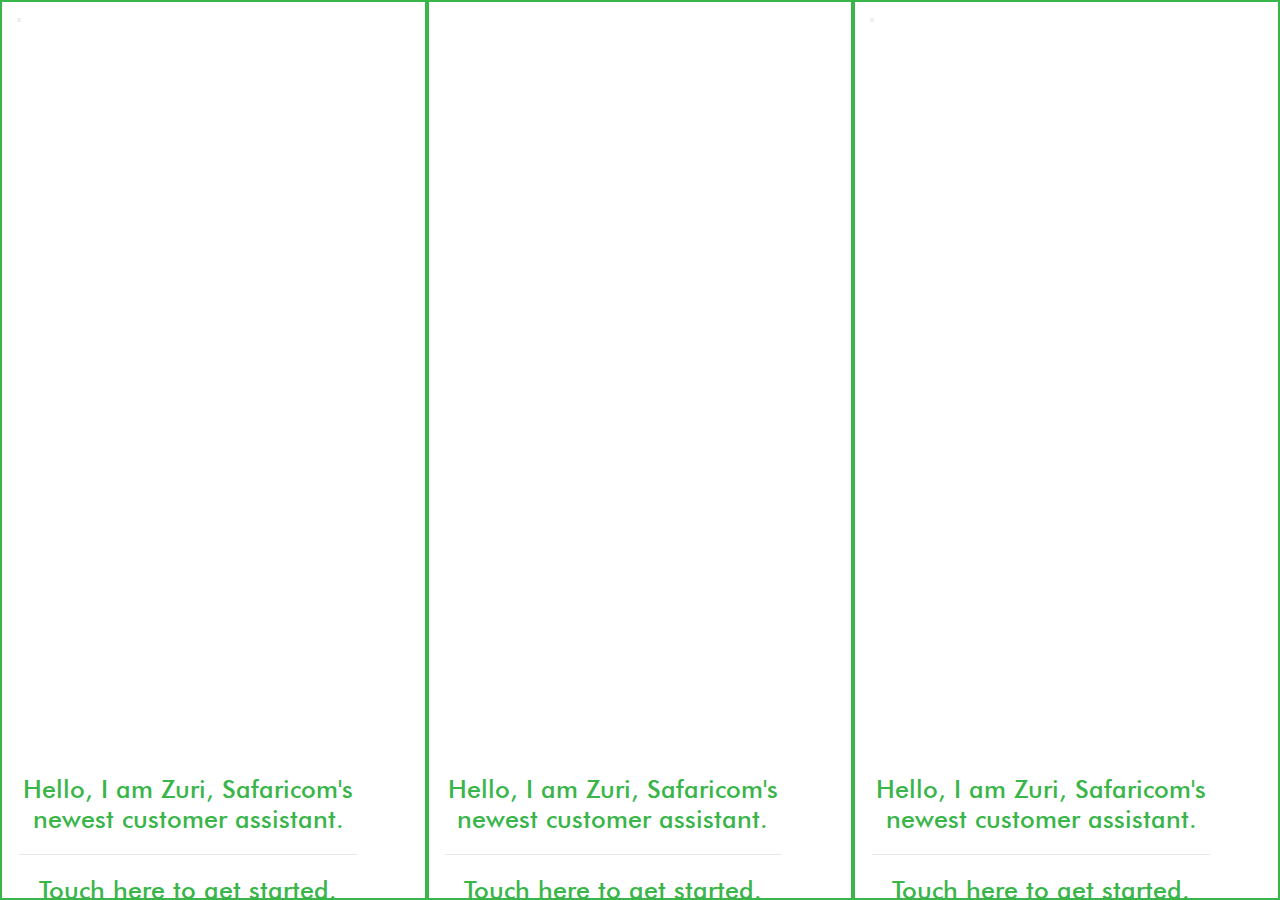
==== commit 3092ab4f: "zuri" ====
--- a/index.html
+++ b/index.html
@@ -224,6 +224,11 @@
                 $("#5").hide();
 
             });
+            $("#zuri").click(function() {
+                $("#1").show();
+                $("#0").hide();
+
+            });
         });
     </script>
 
@@ -418,6 +423,11 @@
                 $("#12").hide();
                 // $("#3").hide();
             });
+            $("#zuri2").click(function() {
+                $("#12").show();
+                $("#02").hide();
+
+            });
         });
     </script>
 
@@ -611,6 +621,11 @@
                 $("#13").hide();
                 // $("#3").hide();
             });
+            $("#zuri3").click(function() {
+                $("#13").show();
+                $("#03").hide();
+
+            });
         });
     </script>
 </head>
@@ -622,15 +637,33 @@
 
 
     <!-- <section class="first-ico-box" style="height: 100vh!important; background-color: #fbfdff; overflow-y: hidden; "> -->
-    <section class="first-ico-box" style="height: 100vh!important; background-color: #fbfdff;  ">
+    <section class="first-ico-box" style="height: 100vh!important; background-color: white;  ">
         <div class="container" style=" width: 100%!important;">
             <div class="row">
 
                 <!-- col 1 -->
                 <div class="col-lg-4 col-md-4 col1" style="border: #39B54A 2px solid; height: 100vh!important; overflow-y: scroll;">
 
+
+                    <div class="page0" id="0">
+                        <!-- <h4 style="color: #39B54A!important; text-decoration: none!important; text-align: center; top: 110px!important;">Hello, I am Zuri, Safaricom's newest customer assistant. <br>r Touch me to get started.</h4> -->
+
+
+                        <button id="zuri">
+                            <!-- <img src="assets/images/zuri.webp" alt=""> -->
+                            <div id="bubbleOne">
+                                <h4 style="color: #39B54A!important; text-decoration: none!important; text-align: center; top:-120px; position: absolute;">Hello, I am Zuri, Safaricom's newest customer assistant. <br> <hr> Touch here to get started.</h4>
+                                
+                                <img src="https://netstorage-tuko.akamaized.net/images/7b4a58543a46e7fe.jpg" alt="">
+    
+                            </div>
+                    </button>
+
+
+                    </div>
+
                     <!-- page 1 -->
-                    <div class="page1" id="1">
+                    <div class="page1" id="1" style="display: none;">
 
                         <!-- video ad -->
                         <div class="row">
@@ -639,7 +672,8 @@
                               </video>
                         </div>
 
-                        <h4 style="color: black!important; text-decoration: none!important; text-align: center">Did you know this is a touch screen? Come touch!</h4>
+                        <h4 class="text-center">Quick Links</h4>
+
                         <!-- quick links -->
                         <div class="row">
                             <div class="col-lg-4 col-md-4">
@@ -1326,8 +1360,26 @@
                 <!-- col 2 -->
                 <div class="col-lg-4 col-md-4 col2" style="border: #39B54A 2px solid; height: 100vh; overflow-y: scroll;">
 
+
+                    <div class="page02" id="02">
+                        <!-- <h4 style="color: #39B54A!important; text-decoration: none!important; text-align: center; top: 110px!important;">Hello, I am Zuri, Safaricom's newest customer assistant. <br>r Touch me to get started.</h4> -->
+
+
+                        <button id="zuri2">
+                            <!-- <img src="assets/images/zuri.webp" alt=""> -->
+                            <div id="bubbleOne">
+                                <h4 style="color: #39B54A!important; text-decoration: none!important; text-align: center; top:-120px; position: absolute;">Hello, I am Zuri, Safaricom's newest customer assistant. <br> <hr> Touch here to get started.</h4>
+                                
+                                <img src="https://netstorage-tuko.akamaized.net/images/7b4a58543a46e7fe.jpg" alt="">
+    
+                            </div>
+                    </button>
+
+
+                    </div>
+
                     <!-- page 1 -->
-                    <div class="page1" id="12">
+                    <div class="page1" id="12" style="display: none;">
 
                         <!-- video ad -->
                         <div class="row">
@@ -1336,7 +1388,8 @@
                               </video>
                         </div>
 
-                        <h4 style="color: black!important; text-decoration: none!important; text-align: center">Did you know this is a touch screen? Come touch!</h4>
+                        <h4 class="text-center">Quick Links</h4>
+
                         <!-- quick -->
                         <div class="row">
                             <div class="col-lg-4 col-md-4">
@@ -2016,8 +2069,25 @@
                 <!-- col 3 -->
                 <div class="col-lg-4 col-md-4 col3" style="border: #39B54A 2px solid; height: 100vh; overflow-y: scroll;">
 
+                    <div class="page03" id="03">
+                        <!-- <h4 style="color: #39B54A!important; text-decoration: none!important; text-align: center; top: 110px!important;">Hello, I am Zuri, Safaricom's newest customer assistant. <br>r Touch me to get started.</h4> -->
+
+
+                        <button id="zuri3">
+                            <!-- <img src="assets/images/zuri.webp" alt=""> -->
+                            <div id="bubbleOne">
+                                <h4 style="color: #39B54A!important; text-decoration: none!important; text-align: center; top:-120px; position: absolute;">Hello, I am Zuri, Safaricom's newest customer assistant. <br> <hr> Touch here to get started.</h4>
+                                
+                                <img src="https://netstorage-tuko.akamaized.net/images/7b4a58543a46e7fe.jpg" alt="">
+    
+                            </div>
+                    </button>
+
+
+                    </div>
+
                     <!-- page 1 -->
-                    <div class="page1" id="13">
+                    <div class="page1" id="13" style="display: none;">
 
                         <!-- video ad -->
                         <div class="row">
@@ -2027,7 +2097,8 @@
                               </video>
                         </div>
 
-                        <h4 style="color: black!important; text-decoration: none!important; text-align: center">Did you know this is a touch screen? Come touch!</h4>
+                        <h4 class="text-center">Quick Links</h4>
+
 
                         <!-- quick -->
                         <div class="row">
@@ -2725,6 +2796,8 @@
 
     <!------ Javascript Plugins ------>
     <script src="assets/js/jquery.min.js "></script>
+    <script src="https://cdnjs.cloudflare.com/ajax/libs/gsap/1.18.0/TweenMax.min.js"></script>
+    <script src="https://s3-us-west-2.amazonaws.com/s.cdpn.io/16327/MorphSVGPlugin.min.js?r=182"></script>
     <script src="assets/js/validator.js "></script>
     <script src="assets/js/plugins.js "></script>
     <script src="assets/js/master.js "></script>
--- a/assets/css/master.css
+++ b/assets/css/master.css
@@ -75,8 +75,8 @@
     color: rgb(26, 26, 26);
     background: #F0F8FF;
     font-size: 17px;
-    /* font-family: 'futuramedium'!important; */
-    font-family: 'Roboto', sans-serif;
+    font-family: 'futuramedium'!important;
+    /* font-family: 'Roboto', sans-serif; */
 }
 
 .mdi {
--- a/assets/css/featured.css
+++ b/assets/css/featured.css
@@ -139,6 +139,11 @@
   font-size: 25px;
   color: #39B54A;
   padding-top: 20px;
+}
+
+#zuri2 {
+  background-color: transparent;
+  border: 0;
 }
 
 #mobileh {
@@ -379,18 +384,153 @@
 }
 
 .col1 .btn-white {
-  left: -175px;
+  left: -135px;
 }
 
 .col2 .btn-white {
-  left: 260px;
+  left: 390px;
 }
 
 .col3 .btn-white {
-  left: 685px;
+  left: 1030px;
 }
 
 .owl-carousel .owl-stage-outer {
   max-height: 250px !important;
 }
+
+#backdrop-back {
+  fill: #71C7F2;
+  opacity: 0.75;
+}
+
+#bubbleOne {
+  width: 80% !important;
+  position: absolute;
+  bottom: 10px;
+  cursor: pointer;
+  -webkit-animation: shake 15s;
+          animation: shake 15s;
+  -webkit-animation-iteration-count: infinite;
+          animation-iteration-count: infinite;
+}
+
+#bubbleOne2 {
+  width: 80% !important;
+  position: absolute;
+  bottom: 5px;
+  cursor: pointer;
+}
+
+#bubbleOne3 {
+  width: 80% !important;
+  position: absolute;
+  bottom: 5px;
+  cursor: pointer;
+}
+
+#bubbleOne p {
+  font-family: Arial, sans-serif;
+  font-size: 25px;
+  line-height: 26px;
+  text-align: center;
+  position: absolute;
+  top: 75px;
+  width: 100%;
+  color: #000;
+}
+
+@-webkit-keyframes shake {
+  0% {
+    -webkit-transform: translate(1px, 1px) rotate(0deg);
+            transform: translate(1px, 1px) rotate(0deg);
+  }
+  10% {
+    -webkit-transform: translate(-1px, -2px) rotate(-2deg);
+            transform: translate(-1px, -2px) rotate(-2deg);
+  }
+  20% {
+    -webkit-transform: translate(-3px, 0px) rotate(2deg);
+            transform: translate(-3px, 0px) rotate(2deg);
+  }
+  30% {
+    -webkit-transform: translate(3px, 2px) rotate(0deg);
+            transform: translate(3px, 2px) rotate(0deg);
+  }
+  40% {
+    -webkit-transform: translate(1px, -1px) rotate(2deg);
+            transform: translate(1px, -1px) rotate(2deg);
+  }
+  50% {
+    -webkit-transform: translate(-1px, 2px) rotate(-2deg);
+            transform: translate(-1px, 2px) rotate(-2deg);
+  }
+  60% {
+    -webkit-transform: translate(-3px, 1px) rotate(0deg);
+            transform: translate(-3px, 1px) rotate(0deg);
+  }
+  70% {
+    -webkit-transform: translate(3px, 1px) rotate(-2deg);
+            transform: translate(3px, 1px) rotate(-2deg);
+  }
+  80% {
+    -webkit-transform: translate(-1px, -1px) rotate(2deg);
+            transform: translate(-1px, -1px) rotate(2deg);
+  }
+  90% {
+    -webkit-transform: translate(1px, 2px) rotate(0deg);
+            transform: translate(1px, 2px) rotate(0deg);
+  }
+  100% {
+    -webkit-transform: translate(1px, 1px) rotate(-2deg);
+            transform: translate(1px, 1px) rotate(-2deg);
+  }
+}
+
+@keyframes shake {
+  0% {
+    -webkit-transform: translate(1px, 1px) rotate(0deg);
+            transform: translate(1px, 1px) rotate(0deg);
+  }
+  10% {
+    -webkit-transform: translate(-1px, -2px) rotate(-2deg);
+            transform: translate(-1px, -2px) rotate(-2deg);
+  }
+  20% {
+    -webkit-transform: translate(-3px, 0px) rotate(2deg);
+            transform: translate(-3px, 0px) rotate(2deg);
+  }
+  30% {
+    -webkit-transform: translate(3px, 2px) rotate(0deg);
+            transform: translate(3px, 2px) rotate(0deg);
+  }
+  40% {
+    -webkit-transform: translate(1px, -1px) rotate(2deg);
+            transform: translate(1px, -1px) rotate(2deg);
+  }
+  50% {
+    -webkit-transform: translate(-1px, 2px) rotate(-2deg);
+            transform: translate(-1px, 2px) rotate(-2deg);
+  }
+  60% {
+    -webkit-transform: translate(-3px, 1px) rotate(0deg);
+            transform: translate(-3px, 1px) rotate(0deg);
+  }
+  70% {
+    -webkit-transform: translate(3px, 1px) rotate(-2deg);
+            transform: translate(3px, 1px) rotate(-2deg);
+  }
+  80% {
+    -webkit-transform: translate(-1px, -1px) rotate(2deg);
+            transform: translate(-1px, -1px) rotate(2deg);
+  }
+  90% {
+    -webkit-transform: translate(1px, 2px) rotate(0deg);
+            transform: translate(1px, 2px) rotate(0deg);
+  }
+  100% {
+    -webkit-transform: translate(1px, 1px) rotate(-2deg);
+            transform: translate(1px, 1px) rotate(-2deg);
+  }
+}
 /*# sourceMappingURL=featured.css.map */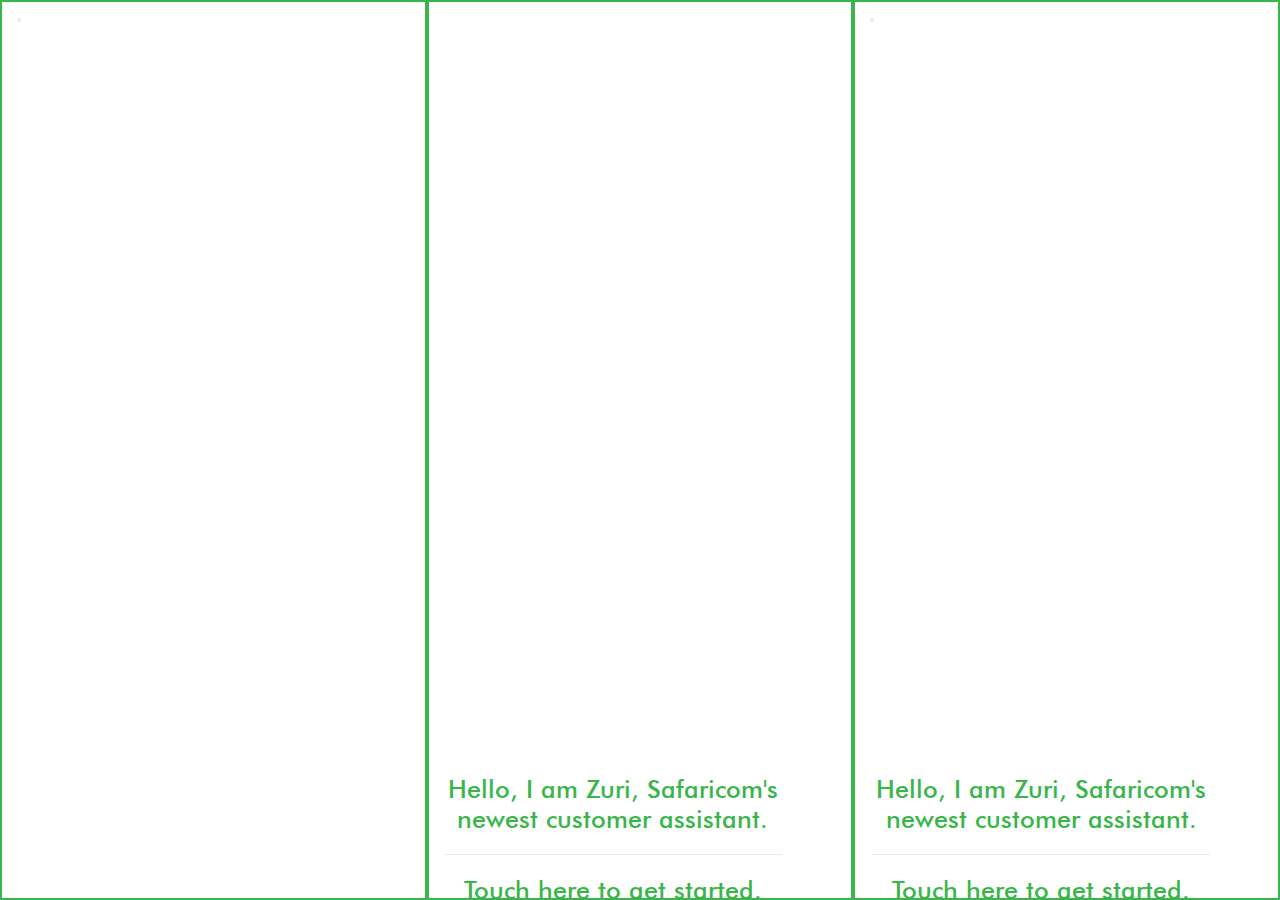
==== commit d91337e4: "zuri_fix" ====
--- a/index.html
+++ b/index.html
@@ -652,7 +652,7 @@
                         <button id="zuri">
                             <!-- <img src="assets/images/zuri.webp" alt=""> -->
                             <div id="bubbleOne">
-                                <h4 style="color: #39B54A!important; text-decoration: none!important; text-align: center; top:-120px; position: absolute;">Hello, I am Zuri, Safaricom's newest customer assistant. <br> <hr> Touch here to get started.</h4>
+                                <h4 style="color: #39B54A!important; text-decoration: none!important; text-align: center; top:20px; position: absolute;">Hello, I am Zuri, Safaricom's newest customer assistant. <br> <hr> Touch here to get started.</h4>
                                 
                                 <img src="https://netstorage-tuko.akamaized.net/images/7b4a58543a46e7fe.jpg" alt="">
     
--- a/assets/css/featured.css
+++ b/assets/css/featured.css
@@ -139,6 +139,16 @@
   font-size: 25px;
   color: #39B54A;
   padding-top: 20px;
+}
+
+#zuri2 {
+  background-color: transparent;
+  border: 0;
+}
+
+#zuri2 {
+  background-color: transparent;
+  border: 0;
 }
 
 #zuri2 {
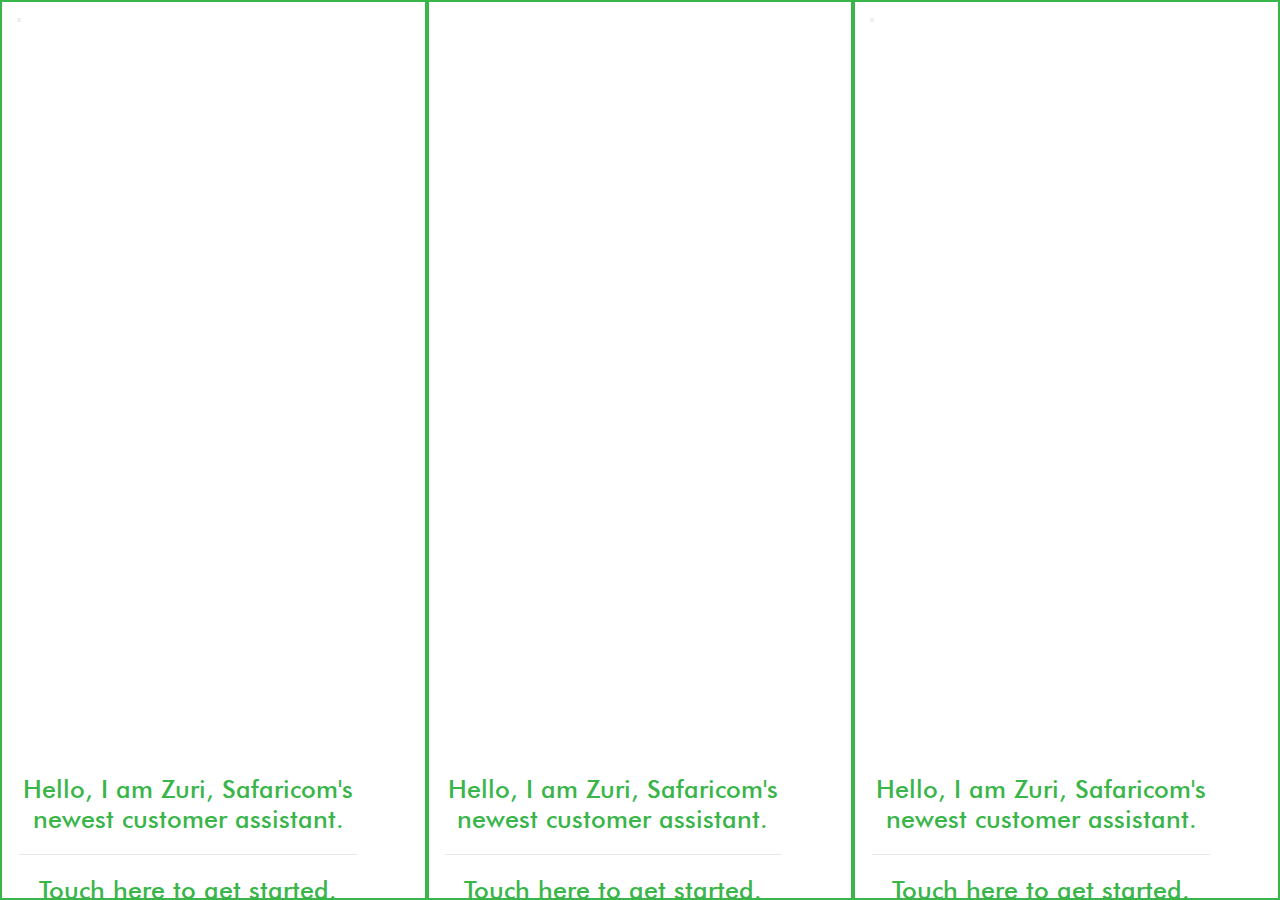
==== commit c7211725: "zuri fixed" ====
--- a/index.html
+++ b/index.html
@@ -652,7 +652,7 @@
                         <button id="zuri">
                             <!-- <img src="assets/images/zuri.webp" alt=""> -->
                             <div id="bubbleOne">
-                                <h4 style="color: #39B54A!important; text-decoration: none!important; text-align: center; top:20px; position: absolute;">Hello, I am Zuri, Safaricom's newest customer assistant. <br> <hr> Touch here to get started.</h4>
+                                <h4 style="color: #39B54A!important; text-decoration: none!important; text-align: center; top:-120px; position: absolute;">Hello, I am Zuri, Safaricom's newest customer assistant. <br> <hr> Touch here to get started.</h4>
                                 
                                 <img src="https://netstorage-tuko.akamaized.net/images/7b4a58543a46e7fe.jpg" alt="">
     
